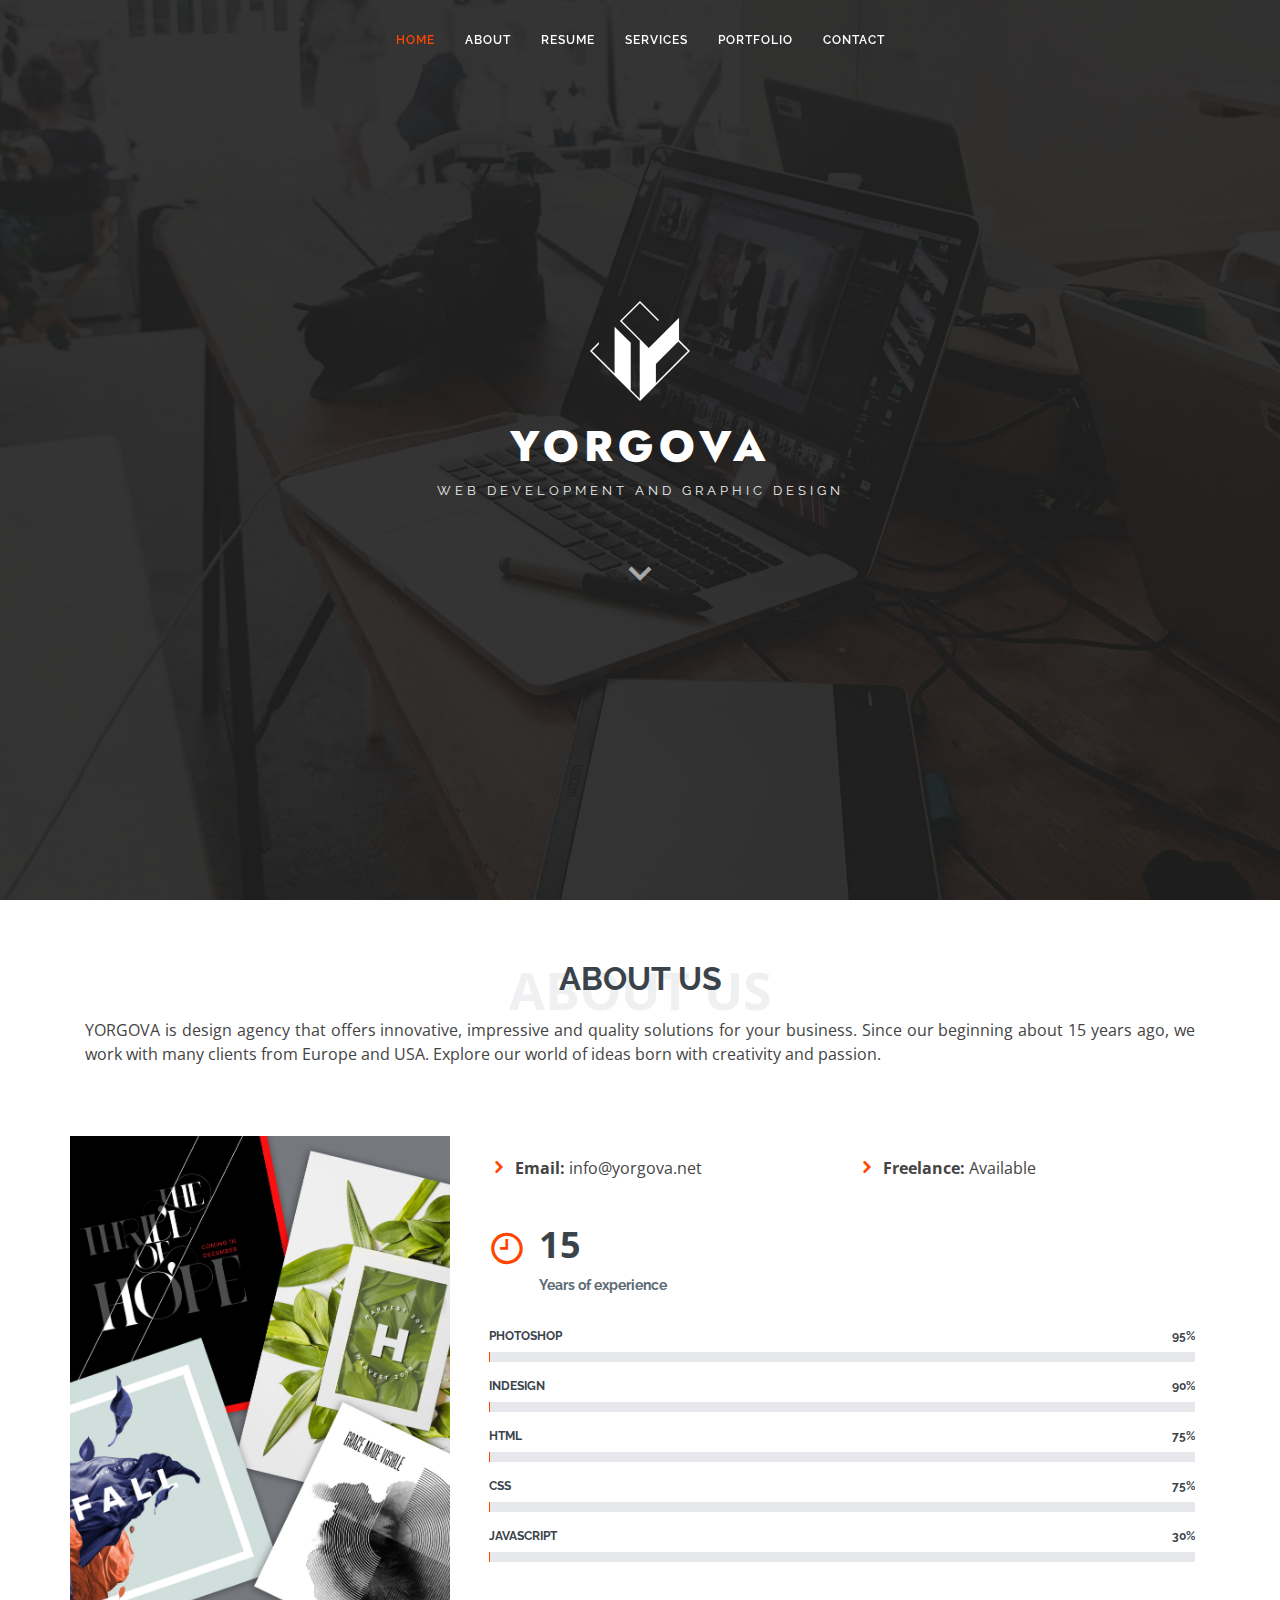
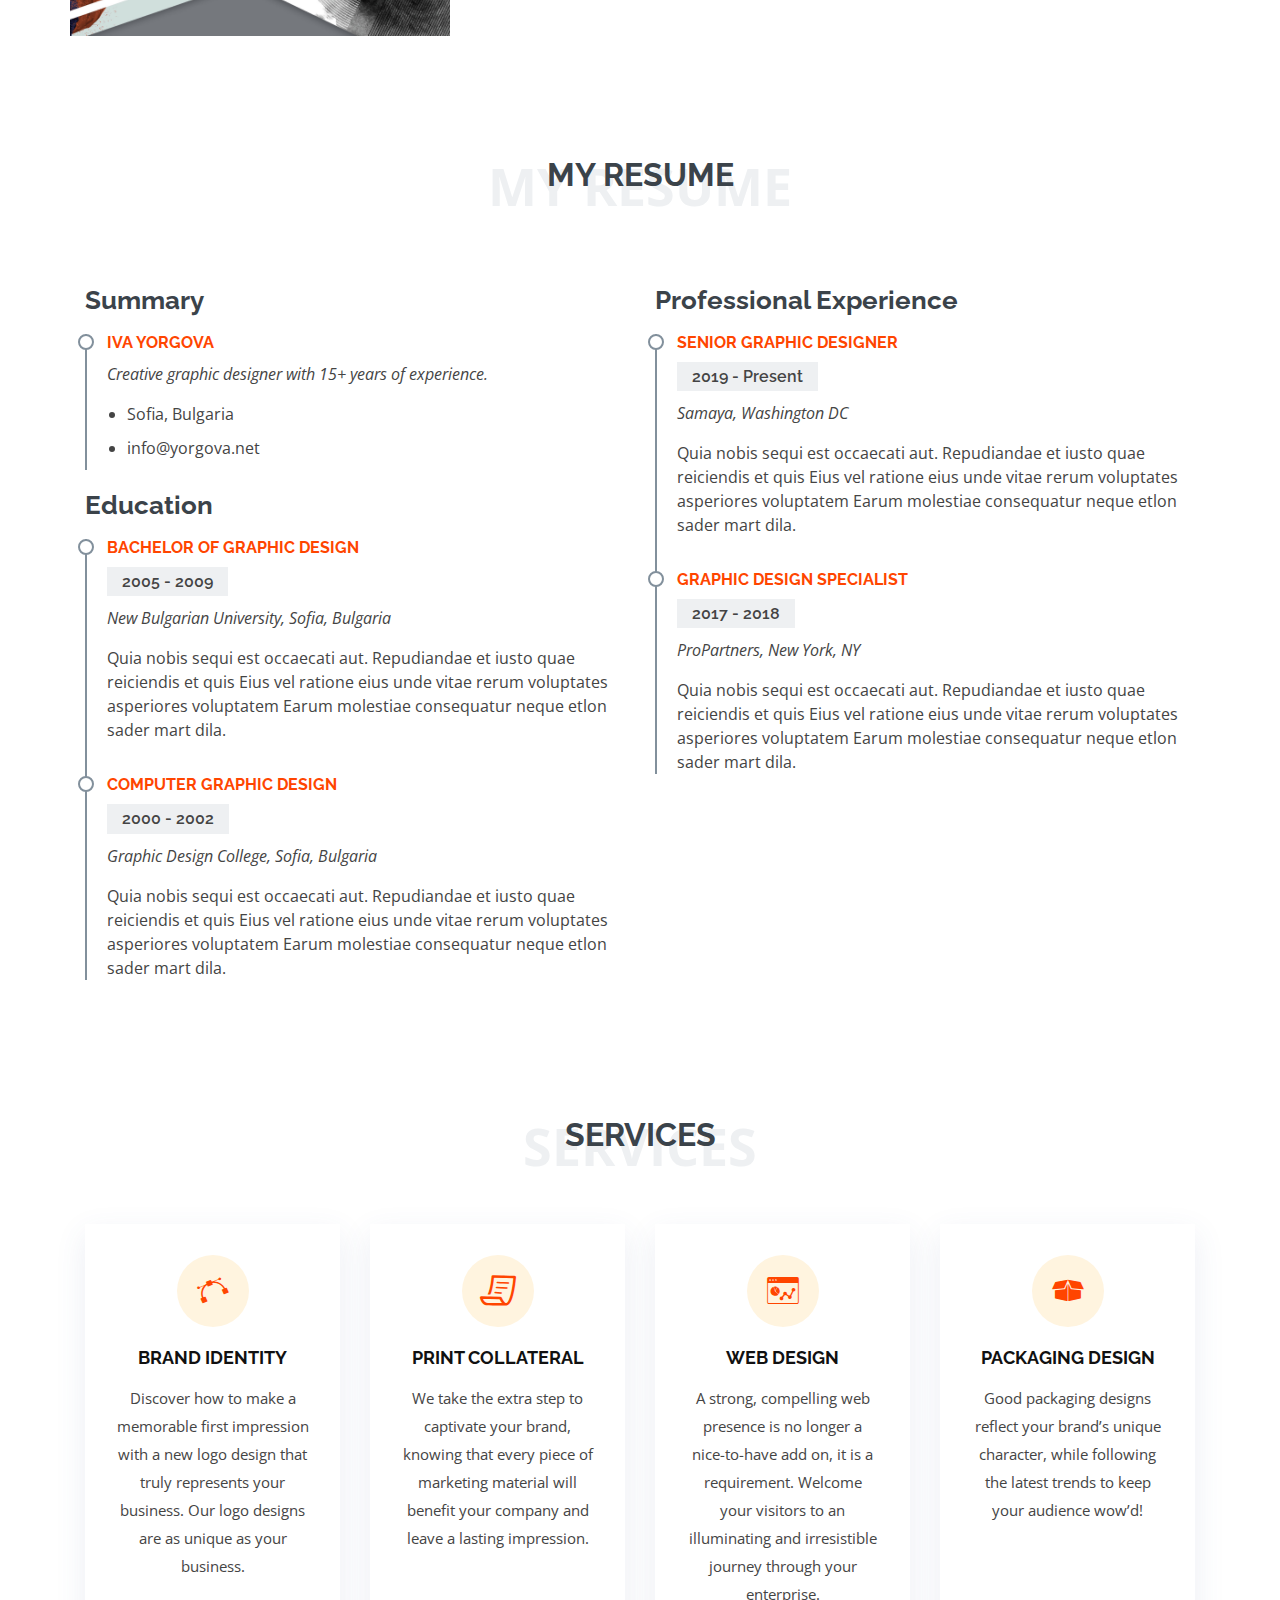
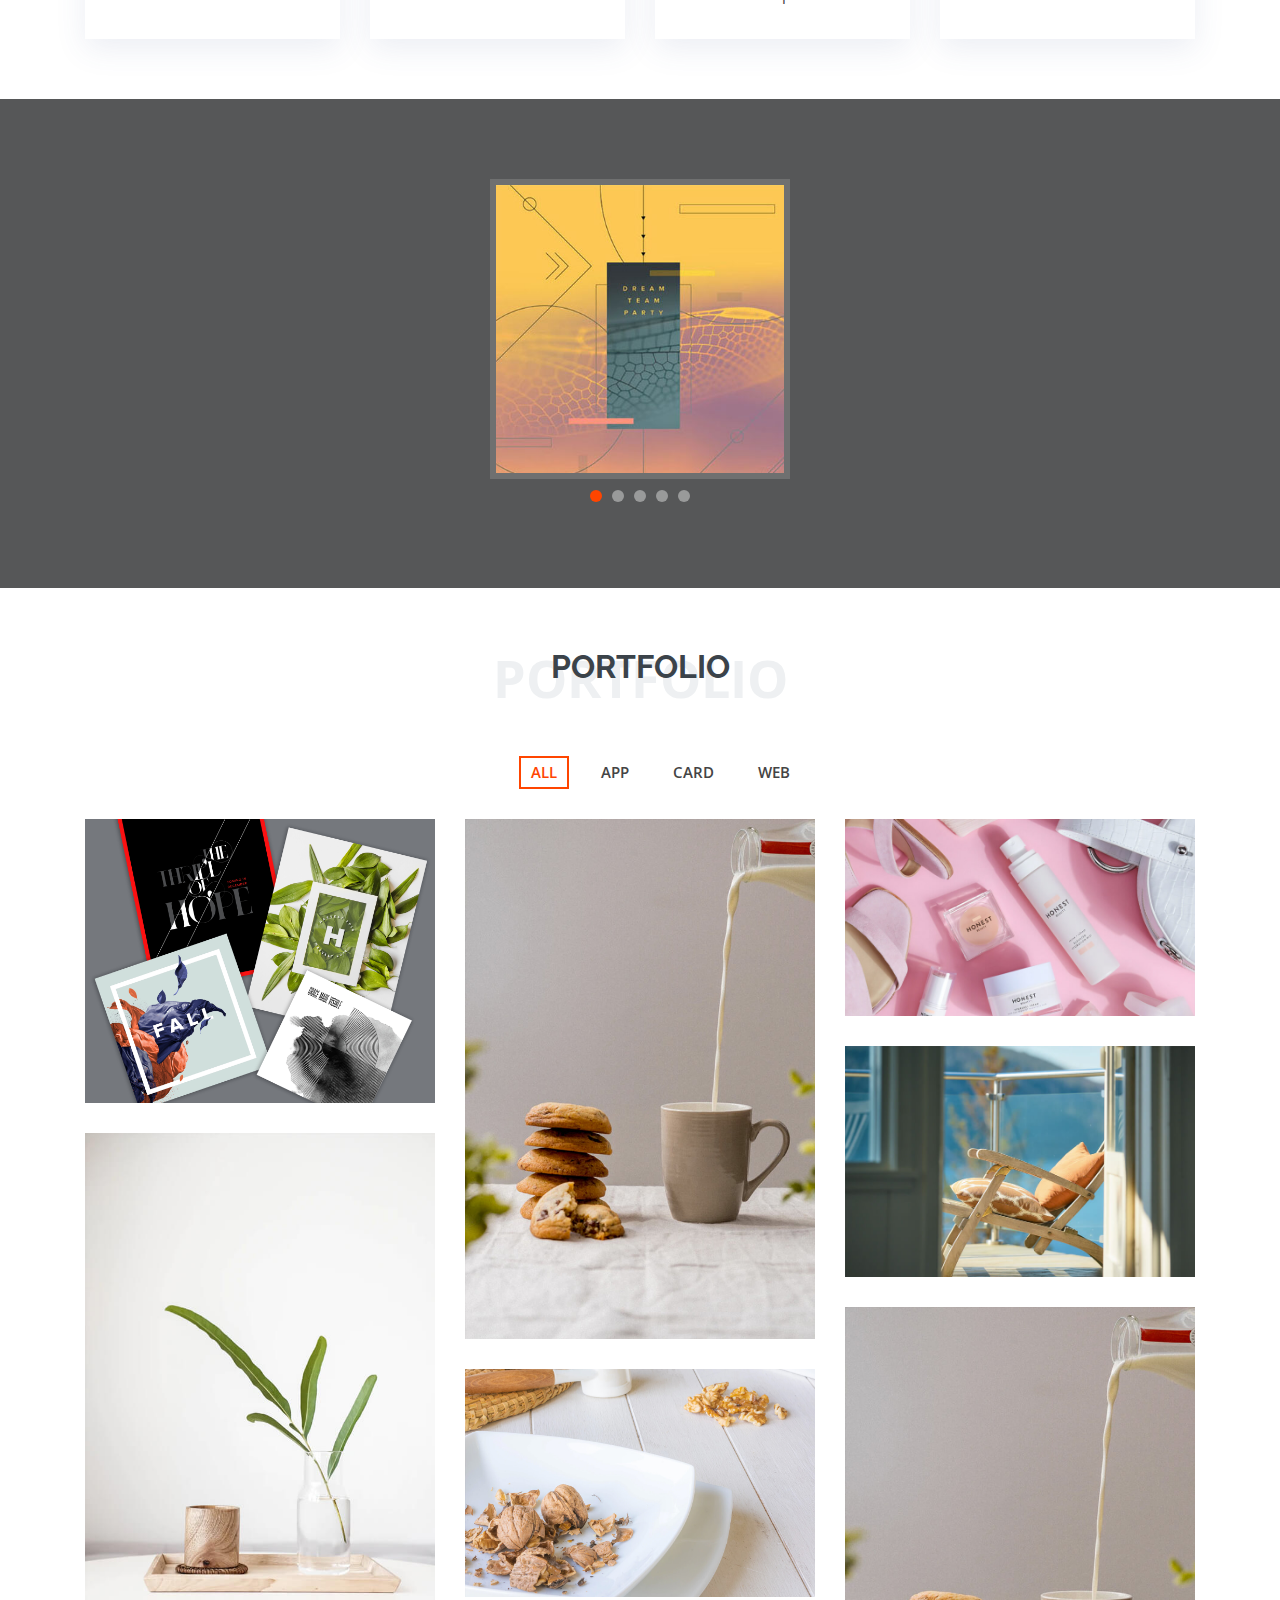
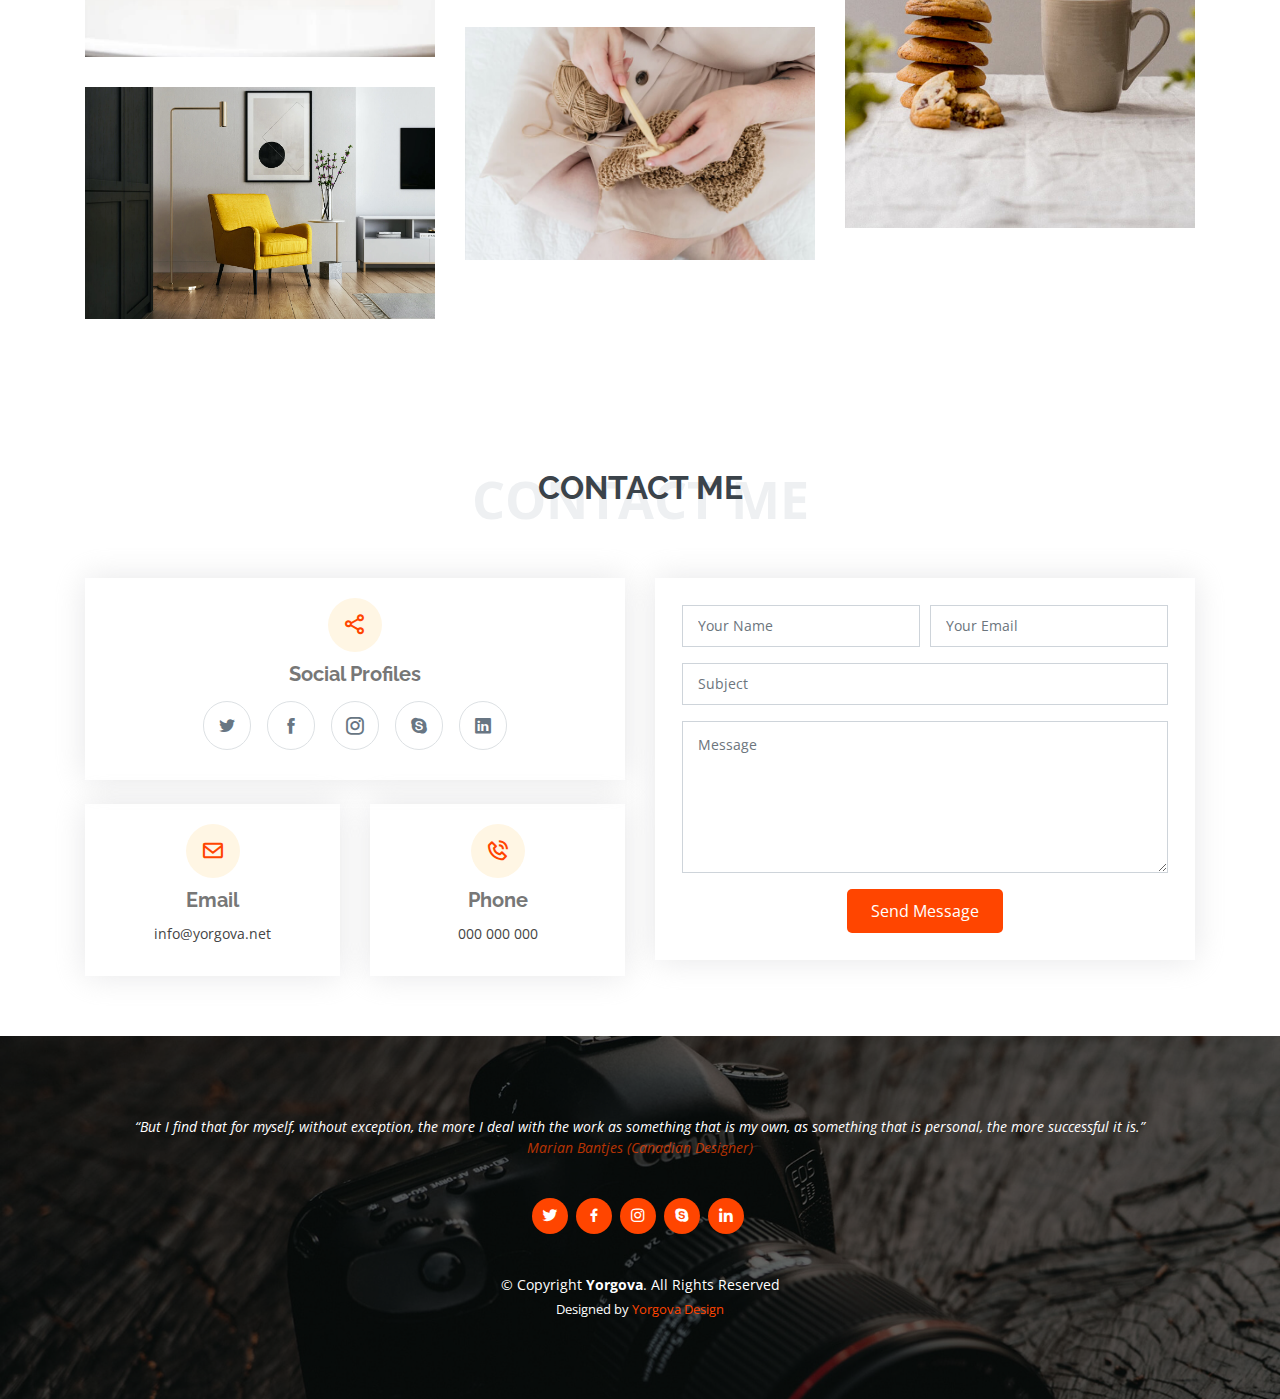
==== index.html @ 7fefd1ef "index.html update" ====
﻿<!DOCTYPE html>
<html lang="en">

<head>
    <meta charset="utf-8">
    <meta content="width=device-width, initial-scale=1.0" name="viewport">

    <title>Yorgova Design</title>
    <meta content="" name="description">
    <meta content="" name="keywords">

    <!-- Favicons -->
    <link href="assets/img/favicon.ico" rel="icon">
    <link href="assets/img/apple-touch-icon.png" rel="apple-touch-icon">

    <!-- Google Fonts -->
    <link href="https://fonts.googleapis.com/css?family=Open+Sans:300,300i,400,400i,600,600i,700,700i|Raleway:300,300i,400,400i,500,500i,600,600i,700,700i|Satisfy" rel="stylesheet">

    <link href="https://fonts.googleapis.com/css2?family=Montserrat:wght@200&display=swap" rel="stylesheet">

    <link href="https://fonts.googleapis.com/css2?family=Jost:wght@400;600&display=swap" rel="stylesheet">

    <!-- Vendor CSS Files -->
    <link href="assets/vendor/bootstrap/css/bootstrap.min.css" rel="stylesheet">
    <link href="assets/vendor/icofont/icofont.min.css" rel="stylesheet">
    <link href="assets/vendor/boxicons/css/boxicons.min.css" rel="stylesheet">
    <link href="assets/vendor/owl.carousel/assets/owl.carousel.min.css" rel="stylesheet">
    <link href="assets/vendor/venobox/venobox.css" rel="stylesheet">

    <!-- Template Main CSS File -->
    <link href="assets/css/style.css" rel="stylesheet">



    <!-- =======================================================
  * Template Name: Laura - v2.2.1
  * Template URL: https://bootstrapmade.com/laura-free-creative-bootstrap-theme/
  * Author: BootstrapMade.com
  * License: https://bootstrapmade.com/license/
  ======================================================== -->
</head>

<body>

    <!-- ======= Header ======= -->
    <header id="header" class="fixed-top  d-flex justify-content-center align-items-center header-transparent">

        <nav class="nav-menu d-none d-lg-block">
            <ul>
                <li class="active"><a href="index.html">Home</a></li>
                <li><a href="#about">About</a></li>
                <li><a href="#resume">Resume</a></li>
                <li><a href="#services">Services</a></li>
                <li><a href="#portfolio">Portfolio</a></li>
                <li><a href="#contact">Contact</a></li>

            </ul>
        </nav>
        <!-- .nav-menu -->

    </header>
    <!-- End Header -->

    <!-- ======= Hero Section ======= -->
    <section id="hero">
        <div class="hero-container">
            <img class="logo-icon" src="" alt="Yorgova logo" />
            <h1>YORGOVA</h1>
            <h2>web development and graphic design</h2>
            <a href="#about" class="btn-scroll scrollto" title="Scroll Down"><i class="bx bx-chevron-down"></i></a>
        </div>
    </section>
    <!-- End Hero -->

    <main id="main">

        <!-- ======= About Me Section ======= -->
        <section id="about" class="about">
            <div class="container">

                <div class="section-title">
                    <span>About Us</span>
                    <h2>About Us</h2>
                    <p>YORGOVA is design agency that offers innovative, impressive and quality solutions for your business. Since our beginning about 15 years ago, we work with many clients from Europe and USA. Explore our world of ideas born with creativity
                        and passion.</p>
                </div>

                <div class="row">
                    <div class="image col-lg-4 d-flex align-items-stretch justify-content-center justify-content-lg-start"></div>
                    <div class="col-lg-8 d-flex flex-column align-items-stretch">
                        <div class="content pl-lg-4 d-flex flex-column justify-content-center">
                            <div class="row">
                                <div class="col-lg-6">
                                    <ul>
                                        <li><i class="icofont-rounded-right"></i> <strong>Email:</strong> info@yorgova.net</li>
                                    </ul>
                                </div>
                                <div class="col-lg-6">
                                    <ul>
                                        <li><i class="icofont-rounded-right"></i> <strong>Freelance:</strong> Available</li>
                                    </ul>
                                </div>
                            </div>
                            <div class="row mt-n4">


                                <!--<div class="col-md-6 mt-5 d-md-flex align-items-md-stretch">
                  <div class="count-box">
                    <i class="icofont-document-folder" style="color: orangered"></i>
                    <span data-toggle="counter-up">160</span>
                    <p><strong>Projects</strong> adipisci atque cum quia aspernatur totam laudantium et quia dere tan</p>
                  </div>
                </div>-->

                                <div class="col-md-6 mt-5 d-md-flex align-items-md-stretch">
                                    <div class="count-box">
                                        <i class="icofont-clock-time" style="color: orangered;"></i>
                                        <span data-toggle="counter-up">15</span>
                                        <p><strong>Years of experience</strong></p>
                                    </div>
                                </div>
                            </div>
                        </div>
                        <!-- End .content-->

                        <div class="skills-content pl-lg-4">

                            <div class="progress">
                                <span class="skill">Photoshop <i class="val">95%</i></span>
                                <div class="progress-bar-wrap">
                                    <div class="progress-bar" role="progressbar" aria-valuenow="95" aria-valuemin="0" aria-valuemax="100">
                                    </div>
                                </div>
                            </div>

                            <div class="progress">
                                <span class="skill">InDesign <i class="val">90%</i></span>
                                <div class="progress-bar-wrap">
                                    <div class="progress-bar" role="progressbar" aria-valuenow="90" aria-valuemin="0" aria-valuemax="100">
                                    </div>
                                </div>
                            </div>

                            <div class="progress">
                                <span class="skill">HTML <i class="val">75%</i></span>
                                <div class="progress-bar-wrap">
                                    <div class="progress-bar" role="progressbar" aria-valuenow="75" aria-valuemin="0" aria-valuemax="100">
                                    </div>
                                </div>
                            </div>

                            <div class="progress">
                                <span class="skill">CSS <i class="val">75%</i></span>
                                <div class="progress-bar-wrap">
                                    <div class="progress-bar" role="progressbar" aria-valuenow="75" aria-valuemin="0" aria-valuemax="100">
                                    </div>
                                </div>
                            </div>

                            <div class="progress">
                                <span class="skill">JavaScript <i class="val">30%</i></span>
                                <div class="progress-bar-wrap">
                                    <div class="progress-bar" role="progressbar" aria-valuenow="30" aria-valuemin="0" aria-valuemax="100">
                                    </div>
                                </div>
                            </div>
                        </div>

                    </div>
                </div>

            </div>
        </section>
        <!-- End About Me Section -->

        <!-- ======= My Resume Section ======= -->
        <section id="resume" class="resume">
            <div class="container">

                <div class="section-title">
                    <span>My Resume</span>
                    <h2>My Resume</h2>
                </div>

                <div class="row">
                    <div class="col-lg-6">
                        <h3 class="resume-title">Summary</h3>
                        <div class="resume-item pb-0">
                            <h4>Iva Yorgova</h4>
                            <p><em>Creative graphic designer with 15+ years of experience.</em></p>
                            <p>
                                <ul>
                                    <li>Sofia, Bulgaria</li>
                                    <li>info@yorgova.net</li>
                                </ul>
                            </p>
                        </div>

                        <h3 class="resume-title">Education</h3>
                        <div class="resume-item">
                            <h4>Bachelor of Graphic Design</h4>
                            <h5>2005 - 2009</h5>
                            <p><em>New Bulgarian University, Sofia, Bulgaria</em></p>
                            <p>Quia nobis sequi est occaecati aut. Repudiandae et iusto quae reiciendis et quis Eius vel ratione eius unde vitae rerum voluptates asperiores voluptatem Earum molestiae consequatur neque etlon sader mart dila.
                            </p>
                        </div>
                        <div class="resume-item">
                            <h4>Computer Graphic Design</h4>
                            <h5>2000 - 2002</h5>
                            <p><em>Graphic Design College, Sofia, Bulgaria</em></p>
                            <p>Quia nobis sequi est occaecati aut. Repudiandae et iusto quae reiciendis et quis Eius vel ratione eius unde vitae rerum voluptates asperiores voluptatem Earum molestiae consequatur neque etlon sader mart dila.
                            </p>
                        </div>
                    </div>
                    <div class="col-lg-6">
                        <h3 class="resume-title">Professional Experience</h3>
                        <div class="resume-item">
                            <h4>Senior graphic designer</h4>
                            <h5>2019 - Present</h5>
                            <p><em>Samaya, Washington DC </em></p>
                            <p>Quia nobis sequi est occaecati aut. Repudiandae et iusto quae reiciendis et quis Eius vel ratione eius unde vitae rerum voluptates asperiores voluptatem Earum molestiae consequatur neque etlon sader mart dila.
                            </p>
                        </div>
                        <div class="resume-item">
                            <h4>Graphic design specialist</h4>
                            <h5>2017 - 2018</h5>
                            <p><em>ProPartners, New York, NY</em></p>
                            <p>Quia nobis sequi est occaecati aut. Repudiandae et iusto quae reiciendis et quis Eius vel ratione eius unde vitae rerum voluptates asperiores voluptatem Earum molestiae consequatur neque etlon sader mart dila.
                            </p>
                        </div>
                    </div>
                </div>

            </div>
        </section>
        <!-- End My Resume Section -->

        <!-- ======= My Services Section ======= -->
        <section id="services" class="services">
            <div class="container">

                <div class="section-title">
                    <span>Services</span>
                    <h2>Services</h2>
                </div>

                <div class="row">
                    <div class="col-md-6 col-lg-3 d-flex align-items-stretch mb-5 mb-lg-0">
                        <div class="icon-box">
                            <div class="icon"><i class="icofont-vector-path"></i></div>
                            <h4 class="title"><a href="">BRAND IDENTITY</a></h4>
                            <p class="description">Discover how to make a memorable first impression with a new logo design that truly represents your business. Our logo designs are as unique as your business.</p>
                        </div>
                    </div>

                    <div class="col-md-6 col-lg-3 d-flex align-items-stretch mb-5 mb-lg-0">
                        <div class="icon-box">
                            <div class="icon"><i class="icofont-paper"></i></div>
                            <h4 class="title"><a href="">PRINT COLLATERAL</a></h4>
                            <p class="description">We take the extra step to captivate your brand, knowing that every piece of marketing material will benefit your company and leave a lasting impression.</p>
                        </div>
                    </div>

                    <div class="col-md-6 col-lg-3 d-flex align-items-stretch mb-5 mb-lg-0">
                        <div class="icon-box">
                            <div class="icon"><i class="icofont-dashboard-web"></i></div>
                            <h4 class="title"><a href="">WEB DESIGN</a></h4>
                            <p class="description">A strong, compelling web presence is no longer a nice-to-have add on, it is a requirement. Welcome your visitors to an illuminating and irresistible journey through your enterprise.
                            </p>
                        </div>
                    </div>

                    <div class="col-md-6 col-lg-3 d-flex align-items-stretch mb-5 mb-lg-0">
                        <div class="icon-box">
                            <div class="icon"><i class="icofont-box"></i></div>
                            <h4 class="title"><a href="">PACKAGING DESIGN</a></h4>
                            <p class="description">Good packaging designs reflect your brand’s unique character, while following the latest trends to keep your audience wow’d!</p>
                        </div>
                    </div>

                </div>

            </div>
        </section>
        <!-- End My Services Section -->

        <!-- ======= Testimonials Section ======= -->
        <section id="testimonials" class="testimonials">
            <div class="container">

                <div class="owl-carousel testimonials-carousel">

                    <div class="testimonial-item">
                        <img src="assets/img/testimonials/testimonials-1.jpg" class="testimonial-img" alt="">
                    </div>

                    <div class="testimonial-item">
                        <img src="assets/img/testimonials/testimonials-2.jpg" class="testimonial-img" alt="">
                    </div>

                    <div class="testimonial-item">
                        <img src="assets/img/testimonials/testimonials-3.jpg" class="testimonial-img" alt="">
                    </div>

                    <div class="testimonial-item">
                        <img src="assets/img/testimonials/testimonials-4.jpg" class="testimonial-img" alt="">
                    </div>

                    <div class="testimonial-item">
                        <img src="assets/img/testimonials/testimonials-5.jpg" class="testimonial-img" alt="">
                    </div>

                </div>

            </div>
        </section>
        <!-- End Testimonials Section -->

        <!-- ======= My Portfolio Section ======= -->
        <section id="portfolio" class="portfolio">
            <div class="container">

                <div class="section-title">
                    <span>Portfolio</span>
                    <h2>Portfolio</h2>
                </div>

                <ul id="portfolio-flters" class="d-flex justify-content-center">
                    <li data-filter="*" class="filter-active">All</li>
                    <li data-filter=".filter-app">App</li>
                    <li data-filter=".filter-card">Card</li>
                    <li data-filter=".filter-web">Web</li>
                </ul>

                <div class="row portfolio-container">

                    <div class="col-lg-4 col-md-6 portfolio-item filter-app">
                            <div class="portfolio-img"><img src="assets/img/portfolio/portfolio-1.jpg" class="img-fluid" alt=""></div>
                            <div class="portfolio-info">
                                <h4>App 1</h4>
                                <p>App</p>
                                <a href="assets/img/portfolio/portfolio-1.jpg" data-gall="portfolioGallery" class="venobox preview-link" title="App 1"><i class="bx bx-plus"></i></a>
                                <a href="portfolio-details.html" class="details-link" title="More Details"><i class="bx bx-link"></i></a>
                            </div>
                    </div>


                    <div class="col-lg-4 col-md-6 portfolio-item filter-web">
                        <div class="portfolio-img"><img src="assets/img/portfolio/portfolio-6.jpg" class="img-fluid" alt=""></div>
                        <div class="portfolio-info">
                            <h4>Web 3</h4>
                            <p>Web</p>
                            <a href="assets/img/portfolio/portfolio-2.jpg" data-gall="portfolioGallery" class="venobox preview-link" title="Web 3"><i class="bx bx-plus"></i></a>
                            <a href="portfolio-details.html" class="details-link" title="More Details"><i class="bx bx-link"></i></a>
                        </div>
                    </div>

                    <div class="col-lg-4 col-md-6 portfolio-item filter-app">
                        <div class="portfolio-img"><img src="assets/img/portfolio/portfolio-3.jpg" class="img-fluid" alt=""></div>
                        <div class="portfolio-info">
                            <h4>App 2</h4>
                            <p>App</p>
                            <a href="assets/img/portfolio/portfolio-3.jpg" data-gall="portfolioGallery" class="venobox preview-link" title="App 2"><i class="bx bx-plus"></i></a>
                            <a href="portfolio-details.html" class="details-link" title="More Details"><i class="bx bx-link"></i></a>
                        </div>
                    </div>

                    <div class="col-lg-4 col-md-6 portfolio-item filter-card">
                        <div class="portfolio-img"><img src="assets/img/portfolio/portfolio-4.jpg" class="img-fluid" alt=""></div>
                        <div class="portfolio-info">
                            <h4>Card 2</h4>
                            <p>Card</p>
                            <a href="assets/img/portfolio/portfolio-4.jpg" data-gall="portfolioGallery" class="venobox preview-link" title="Card 2"><i class="bx bx-plus"></i></a>
                            <a href="portfolio-details.html" class="details-link" title="More Details"><i class="bx bx-link"></i></a>
                        </div>
                    </div>

                    <div class="col-lg-4 col-md-6 portfolio-item filter-web">
                        <div class="portfolio-img"><img src="assets/img/portfolio/portfolio-5.jpg" class="img-fluid" alt=""></div>
                        <div class="portfolio-info">
                            <h4>Web 2</h4>
                            <p>Web</p>
                            <a href="assets/img/portfolio/portfolio-5.jpg" data-gall="portfolioGallery" class="venobox preview-link" title="Web 2"><i class="bx bx-plus"></i></a>
                            <a href="portfolio-details.html" class="details-link" title="More Details"><i class="bx bx-link"></i></a>
                        </div>
                    </div>

                    <div class="col-lg-4 col-md-6 portfolio-item filter-app">
                        <div class="portfolio-img"><img src="assets/img/portfolio/portfolio-6.jpg" class="img-fluid" alt=""></div>
                        <div class="portfolio-info">
                            <h4>App 3</h4>
                            <p>App</p>
                            <a href="assets/img/portfolio/portfolio-6.jpg" data-gall="portfolioGallery" class="venobox preview-link" title="App 3"><i class="bx bx-plus"></i></a>
                            <a href="portfolio-details.html" class="details-link" title="More Details"><i class="bx bx-link"></i></a>
                        </div>
                    </div>

                    <div class="col-lg-4 col-md-6 portfolio-item filter-card">
                        <div class="portfolio-img"><img src="assets/img/portfolio/portfolio-7.jpg" class="img-fluid" alt=""></div>
                        <div class="portfolio-info">
                            <h4>Card 1</h4>
                            <p>Card</p>
                            <a href="assets/img/portfolio/portfolio-7.jpg" data-gall="portfolioGallery" class="venobox preview-link" title="Card 1"><i class="bx bx-plus"></i></a>
                            <a href="portfolio-details.html" class="details-link" title="More Details"><i class="bx bx-link"></i></a>
                        </div>
                    </div>

                    <div class="col-lg-4 col-md-6 portfolio-item filter-card">
                        <div class="portfolio-img"><img src="assets/img/portfolio/portfolio-8.jpg" class="img-fluid" alt=""></div>
                        <div class="portfolio-info">
                            <h4>Card 3</h4>
                            <p>Card</p>
                            <a href="assets/img/portfolio/portfolio-8.jpg" data-gall="portfolioGallery" class="venobox preview-link" title="Card 3"><i class="bx bx-plus"></i></a>
                            <a href="portfolio-details.html" class="details-link" title="More Details"><i class="bx bx-link"></i></a>
                        </div>
                    </div>

                    <div class="col-lg-4 col-md-6 portfolio-item filter-web">
                        <div class="portfolio-img"><img src="assets/img/portfolio/portfolio-9.jpg" class="img-fluid" alt=""></div>
                        <div class="portfolio-info">
                            <h4>Web 3</h4>
                            <p>Web</p>
                            <a href="assets/img/portfolio/portfolio-9.jpg" data-gall="portfolioGallery" class="venobox preview-link" title="Web 3"><i class="bx bx-plus"></i></a>
                            <a href="portfolio-details.html" class="details-link" title="More Details"><i class="bx bx-link"></i></a>
                        </div>
                    </div>

                </div>

            </div>
        </section>
        <!-- End My Portfolio Section -->



        <!-- ======= Contact Me Section ======= -->

        <section id="contact" class="contact">
            <div class="container">

                <div class="section-title">
                    <span>Contact Me</span>
                    <h2>Contact Me</h2>
                </div>

                <div class="row">

                    <div class="col-lg-6">

                        <div class="row">
                            <div class="col-md-12">
                                <div class="info-box">
                                    <i class="bx bx-share-alt"></i>
                                    <h3>Social Profiles</h3>
                                    <div class="social-links">
                                        <a href="#" class="twitter"><i class="icofont-twitter"></i></a>
                                        <a href="#" class="facebook"><i class="icofont-facebook"></i></a>
                                        <a href="#" class="instagram"><i class="icofont-instagram"></i></a>
                                        <a href="#" class="google-plus"><i class="icofont-skype"></i></a>
                                        <a href="#" class="linkedin"><i class="icofont-linkedin"></i></a>
                                    </div>
                                </div>
                            </div>
                            <div class="col-md-6">
                                <div class="info-box mt-4">
                                    <i class="bx bx-envelope"></i>
                                    <h3>Email</h3>
                                    <p>info@yorgova.net</p>
                                </div>
                            </div>
                            <div class="col-md-6">
                                <div class="info-box mt-4">
                                    <i class="bx bx-phone-call"></i>
                                    <h3>Phone</h3>
                                    <p>000 000 000</p>
                                </div>
                            </div>
                        </div>

                    </div>

                    <div class="col-lg-6">
                        <form action="forms/contact.php" method="post" role="form" class="php-email-form">
                            <div class="form-row">
                                <div class="col-md-6 form-group">
                                    <input type="text" name="name" class="form-control" id="name" placeholder="Your Name" data-rule="minlen:4" data-msg="Please enter at least 4 chars" />
                                    <div class="validate"></div>
                                </div>
                                <div class="col-md-6 form-group">
                                    <input type="email" class="form-control" name="email" id="email" placeholder="Your Email" data-rule="email" data-msg="Please enter a valid email" />
                                    <div class="validate"></div>
                                </div>
                            </div>
                            <div class="form-group">
                                <input type="text" class="form-control" name="subject" id="subject" placeholder="Subject" data-rule="minlen:4" data-msg="Please enter at least 8 chars of subject" />
                                <div class="validate"></div>
                            </div>
                            <div class="form-group">
                                <textarea class="form-control" name="message" rows="6" data-rule="required" data-msg="Please write something for us" placeholder="Message"></textarea>
                                <div class="validate"></div>
                            </div>
                            <div class="mb-3">
                                <div class="loading">Loading</div>
                                <div class="error-message"></div>
                                <div class="sent-message">Your message has been sent. Thank you!</div>
                            </div>
                            <div class="text-center"><button type="submit">Send Message</button></div>
                        </form>
                    </div>

                </div>

            </div>
        </section>
        <!-- End Contact Me Section -->

    </main>
    <!-- End #main -->

    <!-- ======= Footer ======= -->
    <footer id="footer">
        <div class="container">
            <p>“But I find that for myself, without exception, the more I deal with the work as something that is my own, as something that is personal, the more successful it is.”<br><span class="small-text">Marian Bantjes (Canadian
          Designer)</span></p>

            <div class="social-links">
                <a href="#" class="twitter"><i class="bx bxl-twitter"></i></a>
                <a href="#" class="facebook"><i class="bx bxl-facebook"></i></a>
                <a href="#" class="instagram"><i class="bx bxl-instagram"></i></a>
                <a href="#" class="google-plus"><i class="bx bxl-skype"></i></a>
                <a href="#" class="linkedin"><i class="bx bxl-linkedin"></i></a>
            </div>
            <div class="copyright">
                &copy; Copyright <strong><span>Yorgova</span></strong>. All Rights Reserved
            </div>
            <div class="credits">
                <!-- Purchase the pro version with working PHP/AJAX contact form: https://bootstrapmade.com/laura-free-creative-bootstrap-theme/ -->
                Designed by <a href="https://www.yorgova.net/">Yorgova Design</a>
              </div>
        </div>
    </footer>
    <!-- End Footer -->

    <a href="#" class="back-to-top"><i class="icofont-simple-up"></i></a>

    <!-- Vendor JS Files -->
    <script src="assets/vendor/jquery/jquery.min.js"></script>
    <script src="assets/vendor/bootstrap/js/bootstrap.bundle.min.js"></script>
    <script src="assets/vendor/jquery.easing/jquery.easing.min.js"></script>
    <script src="assets/vendor/php-email-form/validate.js"></script>
    <script src="assets/vendor/waypoints/jquery.waypoints.min.js"></script>
    <script src="assets/vendor/counterup/counterup.min.js"></script>
    <script src="assets/vendor/owl.carousel/owl.carousel.min.js"></script>
    <script src="assets/vendor/isotope-layout/isotope.pkgd.min.js"></script>
    <script src="assets/vendor/venobox/venobox.min.js"></script>

    <!-- Template Main JS File -->
    <script src="assets/js/main.js"></script>

    <script>
        var loader = document.getElementById("preloader");
        window.addEventListener('load', function() {
            loader.style.display = "none";
        })
    </script>

</body>

</html>
---- assets/vendor/venobox/venobox.css ----
/* ------ venobox.css --------*/
.vbox-overlay *, .vbox-overlay *:before, .vbox-overlay *:after{
    -webkit-backface-visibility: hidden;
    -webkit-box-sizing:border-box;
    -moz-box-sizing:border-box;
    box-sizing:border-box;
}
.vbox-overlay * { 
    -webkit-backface-visibility: visible;
    backface-visibility: visible;
}
.vbox-overlay{
    display: -webkit-flex;
    display: flex;
    -webkit-flex-direction: column;
    flex-direction: column;
    -webkit-justify-content: center;
    justify-content: center;
    -webkit-align-items: center;
    align-items: center;
    position: fixed;
    left: 0;
    top: 0;
    bottom: 0;
    right: 0;
    z-index: 999999;
}

/* ----- navigation ----- */
.vbox-title{
    width: 100%;
    height: 40px;
    float: left;
    text-align: center;
    line-height: 28px;
    font-size: 12px;
    padding: 6px 50px;
    overflow: hidden;
    position: fixed;
    display: none;
    left: 0;
    z-index: 89;
}
.vbox-close{
    cursor: pointer;
    position: fixed;
    top: -1px;
    right: 0;
    width: 50px;
    height: 40px;
    padding: 6px;
    display: block;
    background-position:10px center;
    overflow: hidden;
    font-size: 24px;
    line-height: 1;
    text-align: center;
    z-index: 99;
}
.vbox-left{
    cursor: pointer;
    position: fixed;
    left: 0;
    height: 40px;
    overflow: hidden;
    line-height: 28px;
    font-size: 12px;
    z-index: 99;
    display: flex;
    align-items:center;
}
.vbox-num{
    display: inline-block;
    margin: 6px 0 6px 15px;
}
/* ----- Social share ----- */
.vbox-share{
    line-height: 28px;
    font-size: 12px;
    overflow: hidden;
    position: fixed;
    left: 0;
    z-index: 98;
    display: flex;
    align-items:center;
    justify-content: center;
    width: 100%;
    text-align: center;
}
.vbox-share svg{
    max-height: 28px;
    width: 28px;
    z-index: 10;
    margin-left: 12px;
    margin-top: 6px;
    margin-bottom: 6px;
    vertical-align: middle;
}


/* ----- navigation ARROWS ----- */
.vbox-next, .vbox-prev{
    position: fixed;
    top: 50%;
    margin-top: -15px;
    overflow: hidden;
    cursor: pointer;
    display: block;
    width: 45px;
    height: 45px;
    z-index: 99;
}
.vbox-next span, .vbox-prev span{
    position: relative;
    width: 20px;
    height: 20px;
    border: 2px solid transparent;
    border-top-color: #B6B6B6;
    border-right-color: #B6B6B6;
    text-indent: -100px;
    position: absolute;
    top: 8px;
    display: block;
}
.vbox-prev{
    left: 15px;
}
.vbox-next{
    right: 15px;
}
.vbox-prev span{
    left: 10px;
    -ms-transform: rotate(-135deg);
    -webkit-transform: rotate(-135deg);
    transform: rotate(-135deg);
}
.vbox-next span{
    -ms-transform: rotate(45deg);
    -webkit-transform: rotate(45deg);
    transform: rotate(45deg);
    right: 10px;
}
/* ------- inline window ------ */
.vbox-inline{
    width: 420px;
    height: 315px;
    height: 70vh;
    padding: 10px;
    background: #fff;
    margin: 0 auto;
    overflow: auto;
    text-align: left;
}
/* ------- Video & iFrames window ------ */
.venoframe{
    max-width: 100%;
    width: 100%;
    border: none;
    width: 100%;
    height: 260px;
    height: 70vh;
}
.venoframe.vbvid{
    height: 260px;
}
@media (min-width: 768px) {
    .venoframe, .vbox-inline{
        width: 90%;
        height: 360px;
        height: 70vh;
    }
    .venoframe.vbvid{
        width: 640px;
        height: 360px;
    }
}
@media (min-width: 992px) {
    .venoframe, .vbox-inline{
        max-width: 1200px;
        width: 80%;
        height: 540px;
        height: 70vh;
    }
    .venoframe.vbvid{
        width: 960px;
        height: 540px;
    }
}
/* 
Please do NOT edit this part! 
or at least read this note: http://i.imgur.com/7C0ws9e.gif
*/
.vbox-open{
    overflow: hidden;
}
.vbox-container{
    position: absolute;
    left: 0;
    right: 0;
    top: 0;
    bottom: 0;
    overflow-x: hidden;
    overflow-y: scroll;
    overflow-scrolling: touch;
    -webkit-overflow-scrolling: touch;
    z-index: 20;
    max-height: 100%;

}

.vbox-content{
    text-align: center;
    float: left;
    width: 100%;
    position: relative;
    overflow: hidden;
    padding: 20px 4%;
}
.vbox-container img{
    max-width: 100%;
    height: auto;
}
.vbox-figlio{
    box-shadow: 0 0 12px rgba(0,0,0,0.19), 0 6px 6px rgba(0,0,0,0.23);
    max-width: 100%;
    text-align: initial;
}
img.vbox-figlio{
    -webkit-user-select: none;
-khtml-user-select: none;
-moz-user-select: none;
-o-user-select: none;
user-select: none;
}
.vbox-content.swipe-left{
    margin-left: -200px !important;
}
.vbox-content.swipe-right{
    margin-left: 200px !important;
}
.vbox-animated{
    webkit-transition: margin 300ms ease-out;
    transition: margin 300ms ease-out;
}

/* ---------- preloader ----------
 * SPINKIT 
 * http://tobiasahlin.com/spinkit/
-------------------------------- */
.sk-double-bounce,.sk-rotating-plane{width:40px;height:40px;margin:40px auto}.sk-rotating-plane{background-color:#333;-webkit-animation:sk-rotatePlane 1.2s infinite ease-in-out;animation:sk-rotatePlane 1.2s infinite ease-in-out}@-webkit-keyframes sk-rotatePlane{0%{-webkit-transform:perspective(120px) rotateX(0) rotateY(0);transform:perspective(120px) rotateX(0) rotateY(0)}50%{-webkit-transform:perspective(120px) rotateX(-180.1deg) rotateY(0);transform:perspective(120px) rotateX(-180.1deg) rotateY(0)}100%{-webkit-transform:perspective(120px) rotateX(-180deg) rotateY(-179.9deg);transform:perspective(120px) rotateX(-180deg) rotateY(-179.9deg)}}@keyframes sk-rotatePlane{0%{-webkit-transform:perspective(120px) rotateX(0) rotateY(0);transform:perspective(120px) rotateX(0) rotateY(0)}50%{-webkit-transform:perspective(120px) rotateX(-180.1deg) rotateY(0);transform:perspective(120px) rotateX(-180.1deg) rotateY(0)}100%{-webkit-transform:perspective(120px) rotateX(-180deg) rotateY(-179.9deg);transform:perspective(120px) rotateX(-180deg) rotateY(-179.9deg)}}.sk-double-bounce{position:relative}.sk-double-bounce .sk-child{width:100%;height:100%;border-radius:50%;background-color:#333;opacity:.6;position:absolute;top:0;left:0;-webkit-animation:sk-doubleBounce 2s infinite ease-in-out;animation:sk-doubleBounce 2s infinite ease-in-out}.sk-chasing-dots .sk-child,.sk-spinner-pulse,.sk-three-bounce .sk-child{background-color:#333;border-radius:100%}.sk-double-bounce .sk-double-bounce2{-webkit-animation-delay:-1s;animation-delay:-1s}@-webkit-keyframes sk-doubleBounce{0%,100%{-webkit-transform:scale(0);transform:scale(0)}50%{-webkit-transform:scale(1);transform:scale(1)}}@keyframes sk-doubleBounce{0%,100%{-webkit-transform:scale(0);transform:scale(0)}50%{-webkit-transform:scale(1);transform:scale(1)}}.sk-wave{margin:40px auto;width:50px;height:40px;text-align:center;font-size:10px}.sk-wave .sk-rect{background-color:#333;height:100%;width:6px;display:inline-block;-webkit-animation:sk-waveStretchDelay 1.2s infinite ease-in-out;animation:sk-waveStretchDelay 1.2s infinite ease-in-out}.sk-wave .sk-rect1{-webkit-animation-delay:-1.2s;animation-delay:-1.2s}.sk-wave .sk-rect2{-webkit-animation-delay:-1.1s;animation-delay:-1.1s}.sk-wave .sk-rect3{-webkit-animation-delay:-1s;animation-delay:-1s}.sk-wave .sk-rect4{-webkit-animation-delay:-.9s;animation-delay:-.9s}.sk-wave .sk-rect5{-webkit-animation-delay:-.8s;animation-delay:-.8s}@-webkit-keyframes sk-waveStretchDelay{0%,100%,40%{-webkit-transform:scaleY(.4);transform:scaleY(.4)}20%{-webkit-transform:scaleY(1);transform:scaleY(1)}}@keyframes sk-waveStretchDelay{0%,100%,40%{-webkit-transform:scaleY(.4);transform:scaleY(.4)}20%{-webkit-transform:scaleY(1);transform:scaleY(1)}}.sk-wandering-cubes{margin:40px auto;width:40px;height:40px;position:relative}.sk-wandering-cubes .sk-cube{background-color:#333;width:10px;height:10px;position:absolute;top:0;left:0;-webkit-animation:sk-wanderingCube 1.8s ease-in-out -1.8s infinite both;animation:sk-wanderingCube 1.8s ease-in-out -1.8s infinite both}.sk-chasing-dots,.sk-spinner-pulse{width:40px;height:40px;margin:40px auto}.sk-wandering-cubes .sk-cube2{-webkit-animation-delay:-.9s;animation-delay:-.9s}@-webkit-keyframes sk-wanderingCube{0%{-webkit-transform:rotate(0);transform:rotate(0)}25%{-webkit-transform:translateX(30px) rotate(-90deg) scale(.5);transform:translateX(30px) rotate(-90deg) scale(.5)}50%{-webkit-transform:translateX(30px) translateY(30px) rotate(-179deg);transform:translateX(30px) translateY(30px) rotate(-179deg)}50.1%{-webkit-transform:translateX(30px) translateY(30px) rotate(-180deg);transform:translateX(30px) translateY(30px) rotate(-180deg)}75%{-webkit-transform:translateX(0) translateY(30px) rotate(-270deg) scale(.5);transform:translateX(0) translateY(30px) rotate(-270deg) scale(.5)}100%{-webkit-transform:rotate(-360deg);transform:rotate(-360deg)}}@keyframes sk-wanderingCube{0%{-webkit-transform:rotate(0);transform:rotate(0)}25%{-webkit-transform:translateX(30px) rotate(-90deg) scale(.5);transform:translateX(30px) rotate(-90deg) scale(.5)}50%{-webkit-transform:translateX(30px) translateY(30px) rotate(-179deg);transform:translateX(30px) translateY(30px) rotate(-179deg)}50.1%{-webkit-transform:translateX(30px) translateY(30px) rotate(-180deg);transform:translateX(30px) translateY(30px) rotate(-180deg)}75%{-webkit-transform:translateX(0) translateY(30px) rotate(-270deg) scale(.5);transform:translateX(0) translateY(30px) rotate(-270deg) scale(.5)}100%{-webkit-transform:rotate(-360deg);transform:rotate(-360deg)}}.sk-spinner-pulse{-webkit-animation:sk-pulseScaleOut 1s infinite ease-in-out;animation:sk-pulseScaleOut 1s infinite ease-in-out}@-webkit-keyframes sk-pulseScaleOut{0%{-webkit-transform:scale(0);transform:scale(0)}100%{-webkit-transform:scale(1);transform:scale(1);opacity:0}}@keyframes sk-pulseScaleOut{0%{-webkit-transform:scale(0);transform:scale(0)}100%{-webkit-transform:scale(1);transform:scale(1);opacity:0}}.sk-chasing-dots{position:relative;text-align:center;-webkit-animation:sk-chasingDotsRotate 2s infinite linear;animation:sk-chasingDotsRotate 2s infinite linear}.sk-chasing-dots .sk-child{width:60%;height:60%;display:inline-block;position:absolute;top:0;-webkit-animation:sk-chasingDotsBounce 2s infinite ease-in-out;animation:sk-chasingDotsBounce 2s infinite ease-in-out}.sk-chasing-dots .sk-dot2{top:auto;bottom:0;-webkit-animation-delay:-1s;animation-delay:-1s}@-webkit-keyframes sk-chasingDotsRotate{100%{-webkit-transform:rotate(360deg);transform:rotate(360deg)}}@keyframes sk-chasingDotsRotate{100%{-webkit-transform:rotate(360deg);transform:rotate(360deg)}}@-webkit-keyframes sk-chasingDotsBounce{0%,100%{-webkit-transform:scale(0);transform:scale(0)}50%{-webkit-transform:scale(1);transform:scale(1)}}@keyframes sk-chasingDotsBounce{0%,100%{-webkit-transform:scale(0);transform:scale(0)}50%{-webkit-transform:scale(1);transform:scale(1)}}.sk-three-bounce{margin:40px auto;width:80px;text-align:center}.sk-three-bounce .sk-child{width:20px;height:20px;display:inline-block;-webkit-animation:sk-three-bounce 1.4s ease-in-out 0s infinite both;animation:sk-three-bounce 1.4s ease-in-out 0s infinite both}.sk-circle .sk-child:before,.sk-fading-circle .sk-circle:before{display:block;border-radius:100%;content:'';background-color:#333}.sk-three-bounce .sk-bounce1{-webkit-animation-delay:-.32s;animation-delay:-.32s}.sk-three-bounce .sk-bounce2{-webkit-animation-delay:-.16s;animation-delay:-.16s}@-webkit-keyframes sk-three-bounce{0%,100%,80%{-webkit-transform:scale(0);transform:scale(0)}40%{-webkit-transform:scale(1);transform:scale(1)}}@keyframes sk-three-bounce{0%,100%,80%{-webkit-transform:scale(0);transform:scale(0)}40%{-webkit-transform:scale(1);transform:scale(1)}}.sk-circle{margin:40px auto;width:40px;height:40px;position:relative}.sk-circle .sk-child{width:100%;height:100%;position:absolute;left:0;top:0}.sk-circle .sk-child:before{margin:0 auto;width:15%;height:15%;-webkit-animation:sk-circleBounceDelay 1.2s infinite ease-in-out both;animation:sk-circleBounceDelay 1.2s infinite ease-in-out both}.sk-circle .sk-circle2{-webkit-transform:rotate(30deg);-ms-transform:rotate(30deg);transform:rotate(30deg)}.sk-circle .sk-circle3{-webkit-transform:rotate(60deg);-ms-transform:rotate(60deg);transform:rotate(60deg)}.sk-circle .sk-circle4{-webkit-transform:rotate(90deg);-ms-transform:rotate(90deg);transform:rotate(90deg)}.sk-circle .sk-circle5{-webkit-transform:rotate(120deg);-ms-transform:rotate(120deg);transform:rotate(120deg)}.sk-circle .sk-circle6{-webkit-transform:rotate(150deg);-ms-transform:rotate(150deg);transform:rotate(150deg)}.sk-circle .sk-circle7{-webkit-transform:rotate(180deg);-ms-transform:rotate(180deg);transform:rotate(180deg)}.sk-circle .sk-circle8{-webkit-transform:rotate(210deg);-ms-transform:rotate(210deg);transform:rotate(210deg)}.sk-circle .sk-circle9{-webkit-transform:rotate(240deg);-ms-transform:rotate(240deg);transform:rotate(240deg)}.sk-circle .sk-circle10{-webkit-transform:rotate(270deg);-ms-transform:rotate(270deg);transform:rotate(270deg)}.sk-circle .sk-circle11{-webkit-transform:rotate(300deg);-ms-transform:rotate(300deg);transform:rotate(300deg)}.sk-circle .sk-circle12{-webkit-transform:rotate(330deg);-ms-transform:rotate(330deg);transform:rotate(330deg)}.sk-circle .sk-circle2:before{-webkit-animation-delay:-1.1s;animation-delay:-1.1s}.sk-circle .sk-circle3:before{-webkit-animation-delay:-1s;animation-delay:-1s}.sk-circle .sk-circle4:before{-webkit-animation-delay:-.9s;animation-delay:-.9s}.sk-circle .sk-circle5:before{-webkit-animation-delay:-.8s;animation-delay:-.8s}.sk-circle .sk-circle6:before{-webkit-animation-delay:-.7s;animation-delay:-.7s}.sk-circle .sk-circle7:before{-webkit-animation-delay:-.6s;animation-delay:-.6s}.sk-circle .sk-circle8:before{-webkit-animation-delay:-.5s;animation-delay:-.5s}.sk-circle .sk-circle9:before{-webkit-animation-delay:-.4s;animation-delay:-.4s}.sk-circle .sk-circle10:before{-webkit-animation-delay:-.3s;animation-delay:-.3s}.sk-circle .sk-circle11:before{-webkit-animation-delay:-.2s;animation-delay:-.2s}.sk-circle .sk-circle12:before{-webkit-animation-delay:-.1s;animation-delay:-.1s}@-webkit-keyframes sk-circleBounceDelay{0%,100%,80%{-webkit-transform:scale(0);transform:scale(0)}40%{-webkit-transform:scale(1);transform:scale(1)}}@keyframes sk-circleBounceDelay{0%,100%,80%{-webkit-transform:scale(0);transform:scale(0)}40%{-webkit-transform:scale(1);transform:scale(1)}}.sk-cube-grid{width:40px;height:40px;margin:40px auto}.sk-cube-grid .sk-cube{width:33.33%;height:33.33%;background-color:#333;float:left;-webkit-animation:sk-cubeGridScaleDelay 1.3s infinite ease-in-out;animation:sk-cubeGridScaleDelay 1.3s infinite ease-in-out}.sk-cube-grid .sk-cube1{-webkit-animation-delay:.2s;animation-delay:.2s}.sk-cube-grid .sk-cube2{-webkit-animation-delay:.3s;animation-delay:.3s}.sk-cube-grid .sk-cube3{-webkit-animation-delay:.4s;animation-delay:.4s}.sk-cube-grid .sk-cube4{-webkit-animation-delay:.1s;animation-delay:.1s}.sk-cube-grid .sk-cube5{-webkit-animation-delay:.2s;animation-delay:.2s}.sk-cube-grid .sk-cube6{-webkit-animation-delay:.3s;animation-delay:.3s}.sk-cube-grid .sk-cube7{-webkit-animation-delay:0ms;animation-delay:0ms}.sk-cube-grid .sk-cube8{-webkit-animation-delay:.1s;animation-delay:.1s}.sk-cube-grid .sk-cube9{-webkit-animation-delay:.2s;animation-delay:.2s}@-webkit-keyframes sk-cubeGridScaleDelay{0%,100%,70%{-webkit-transform:scale3D(1,1,1);transform:scale3D(1,1,1)}35%{-webkit-transform:scale3D(0,0,1);transform:scale3D(0,0,1)}}@keyframes sk-cubeGridScaleDelay{0%,100%,70%{-webkit-transform:scale3D(1,1,1);transform:scale3D(1,1,1)}35%{-webkit-transform:scale3D(0,0,1);transform:scale3D(0,0,1)}}.sk-fading-circle{margin:40px auto;width:40px;height:40px;position:relative}.sk-fading-circle .sk-circle{width:100%;height:100%;position:absolute;left:0;top:0}.sk-fading-circle .sk-circle:before{margin:0 auto;width:15%;height:15%;-webkit-animation:sk-circleFadeDelay 1.2s infinite ease-in-out both;animation:sk-circleFadeDelay 1.2s infinite ease-in-out both}.sk-fading-circle .sk-circle2{-webkit-transform:rotate(30deg);-ms-transform:rotate(30deg);transform:rotate(30deg)}.sk-fading-circle .sk-circle3{-webkit-transform:rotate(60deg);-ms-transform:rotate(60deg);transform:rotate(60deg)}.sk-fading-circle .sk-circle4{-webkit-transform:rotate(90deg);-ms-transform:rotate(90deg);transform:rotate(90deg)}.sk-fading-circle .sk-circle5{-webkit-transform:rotate(120deg);-ms-transform:rotate(120deg);transform:rotate(120deg)}.sk-fading-circle .sk-circle6{-webkit-transform:rotate(150deg);-ms-transform:rotate(150deg);transform:rotate(150deg)}.sk-fading-circle .sk-circle7{-webkit-transform:rotate(180deg);-ms-transform:rotate(180deg);transform:rotate(180deg)}.sk-fading-circle .sk-circle8{-webkit-transform:rotate(210deg);-ms-transform:rotate(210deg);transform:rotate(210deg)}.sk-fading-circle .sk-circle9{-webkit-transform:rotate(240deg);-ms-transform:rotate(240deg);transform:rotate(240deg)}.sk-fading-circle .sk-circle10{-webkit-transform:rotate(270deg);-ms-transform:rotate(270deg);transform:rotate(270deg)}.sk-fading-circle .sk-circle11{-webkit-transform:rotate(300deg);-ms-transform:rotate(300deg);transform:rotate(300deg)}.sk-fading-circle .sk-circle12{-webkit-transform:rotate(330deg);-ms-transform:rotate(330deg);transform:rotate(330deg)}.sk-fading-circle .sk-circle2:before{-webkit-animation-delay:-1.1s;animation-delay:-1.1s}.sk-fading-circle .sk-circle3:before{-webkit-animation-delay:-1s;animation-delay:-1s}.sk-fading-circle .sk-circle4:before{-webkit-animation-delay:-.9s;animation-delay:-.9s}.sk-fading-circle .sk-circle5:before{-webkit-animation-delay:-.8s;animation-delay:-.8s}.sk-fading-circle .sk-circle6:before{-webkit-animation-delay:-.7s;animation-delay:-.7s}.sk-fading-circle .sk-circle7:before{-webkit-animation-delay:-.6s;animation-delay:-.6s}.sk-fading-circle .sk-circle8:before{-webkit-animation-delay:-.5s;animation-delay:-.5s}.sk-fading-circle .sk-circle9:before{-webkit-animation-delay:-.4s;animation-delay:-.4s}.sk-fading-circle .sk-circle10:before{-webkit-animation-delay:-.3s;animation-delay:-.3s}.sk-fading-circle .sk-circle11:before{-webkit-animation-delay:-.2s;animation-delay:-.2s}.sk-fading-circle .sk-circle12:before{-webkit-animation-delay:-.1s;animation-delay:-.1s}@-webkit-keyframes sk-circleFadeDelay{0%,100%,39%{opacity:0}40%{opacity:1}}@keyframes sk-circleFadeDelay{0%,100%,39%{opacity:0}40%{opacity:1}}.sk-folding-cube{margin:40px auto;width:40px;height:40px;position:relative;-webkit-transform:rotateZ(45deg);transform:rotateZ(45deg)}.sk-folding-cube .sk-cube{float:left;width:50%;height:50%;position:relative;-webkit-transform:scale(1.1);-ms-transform:scale(1.1);transform:scale(1.1)}.sk-folding-cube .sk-cube:before{content:'';position:absolute;top:0;left:0;width:100%;height:100%;background-color:#333;-webkit-animation:sk-foldCubeAngle 2.4s infinite linear both;animation:sk-foldCubeAngle 2.4s infinite linear both;-webkit-transform-origin:100% 100%;-ms-transform-origin:100% 100%;transform-origin:100% 100%}.sk-folding-cube .sk-cube2{-webkit-transform:scale(1.1) rotateZ(90deg);transform:scale(1.1) rotateZ(90deg)}.sk-folding-cube .sk-cube3{-webkit-transform:scale(1.1) rotateZ(180deg);transform:scale(1.1) rotateZ(180deg)}.sk-folding-cube .sk-cube4{-webkit-transform:scale(1.1) rotateZ(270deg);transform:scale(1.1) rotateZ(270deg)}.sk-folding-cube .sk-cube2:before{-webkit-animation-delay:.3s;animation-delay:.3s}.sk-folding-cube .sk-cube3:before{-webkit-animation-delay:.6s;animation-delay:.6s}.sk-folding-cube .sk-cube4:before{-webkit-animation-delay:.9s;animation-delay:.9s}@-webkit-keyframes sk-foldCubeAngle{0%,10%{-webkit-transform:perspective(140px) rotateX(-180deg);transform:perspective(140px) rotateX(-180deg);opacity:0}25%,75%{-webkit-transform:perspective(140px) rotateX(0);transform:perspective(140px) rotateX(0);opacity:1}100%,90%{-webkit-transform:perspective(140px) rotateY(180deg);transform:perspective(140px) rotateY(180deg);opacity:0}}@keyframes sk-foldCubeAngle{0%,10%{-webkit-transform:perspective(140px) rotateX(-180deg);transform:perspective(140px) rotateX(-180deg);opacity:0}25%,75%{-webkit-transform:perspective(140px) rotateX(0);transform:perspective(140px) rotateX(0);opacity:1}100%,90%{-webkit-transform:perspective(140px) rotateY(180deg);transform:perspective(140px) rotateY(180deg);opacity:0}}
---- assets/css/style.css ----
/**
* Template Name: Laura - v2.2.1
* Template URL: https://bootstrapmade.com/laura-free-creative-bootstrap-theme/
* Author: BootstrapMade.com
* License: https://bootstrapmade.com/license/
*/


/*--------------------------------------------------------------
# General
--------------------------------------------------------------*/

body {
    font-family: "Open Sans", sans-serif;
    color: #444444;
}

a {
    color: orangered;
}

a:hover {
    color: orangered;
    text-decoration: none;
}

h1,
h2,
h3,
h4,
h5,
h6 {
    font-family: "Raleway", sans-serif;
}


/*--------------------------------------------------------------
# Back to top button
--------------------------------------------------------------*/

.back-to-top {
    position: fixed;
    display: none;
    right: 15px;
    bottom: 15px;
    z-index: 99999;
}

.back-to-top i {
    display: flex;
    align-items: center;
    justify-content: center;
    font-size: 24px;
    width: 40px;
    height: 40px;
    border-radius: 4px;
    background: orangered;
    color: #fff;
    transition: all 0.4s;
}

.back-to-top i:hover {
    background: orangered;
    color: #fff;
}


/*--------------------------------------------------------------
# Header
--------------------------------------------------------------*/

#header {
    z-index: 997;
    transition: all 0.5s;
    height: 80px;
    background: rgba(25, 28, 31, 0.8);
}

#header.header-transparent {
    background: transparent;
}

#header.header-scrolled {
    height: 60px;
    background: rgba(25, 28, 31, 0.8);
}


/*--------------------------------------------------------------
# Navigation Menu
--------------------------------------------------------------*/


/* Desktop Navigation */

.nav-menu,
.nav-menu * {
    margin: 0;
    padding: 0;
    list-style: none;
}

.nav-menu>ul {
    display: flex;
}

.nav-menu>ul>li {
    position: relative;
    justify-content: center;
}

.nav-menu a {
    display: block;
    position: relative;
    color: #fff;
    padding: 10px 15px;
    transition: 0.3s;
    font-size: 12px;
    font-family: "Raleway", sans-serif;
    text-transform: uppercase;
    font-weight: 600;
    letter-spacing: 1px;
}

.nav-menu a:hover,
.nav-menu .active>a,
.nav-menu li:hover>a {
    color: orangered;
    text-decoration: none;
}

.nav-menu .drop-down ul {
    display: block;
    position: absolute;
    left: 0;
    top: calc(100% + 30px);
    z-index: 99;
    opacity: 0;
    visibility: hidden;
    padding: 10px 0;
    background: #fff;
    box-shadow: 0px 0px 30px rgba(127, 137, 161, 0.25);
    transition: ease all 0.3s;
}

.nav-menu .drop-down:hover>ul {
    opacity: 1;
    top: 100%;
    visibility: visible;
}

.nav-menu .drop-down li {
    min-width: 180px;
    position: relative;
}

.nav-menu .drop-down ul a {
    padding: 10px 20px;
    font-size: 14px;
    font-weight: 500;
    text-transform: none;
    color: #3b434a;
}

.nav-menu .drop-down ul a:hover,
.nav-menu .drop-down ul .active>a,
.nav-menu .drop-down ul li:hover>a {
    color: orangered;
}

.nav-menu .drop-down>a:after {
    content: "\ea99";
    font-family: IcoFont;
    padding-left: 5px;
}

.nav-menu .drop-down .drop-down ul {
    top: 0;
    left: calc(100% - 30px);
}

.nav-menu .drop-down .drop-down:hover>ul {
    opacity: 1;
    top: 0;
    left: 100%;
}

.nav-menu .drop-down .drop-down>a {
    padding-right: 35px;
}

.nav-menu .drop-down .drop-down>a:after {
    content: "\eaa0";
    font-family: IcoFont;
    position: absolute;
    right: 15px;
}

@media (max-width: 1366px) {
    .nav-menu .drop-down .drop-down ul {
        left: -90%;
    }
    .nav-menu .drop-down .drop-down:hover>ul {
        left: -100%;
    }
    .nav-menu .drop-down .drop-down>a:after {
        content: "\ea9d";
    }
}


/* Mobile Navigation */

.mobile-nav-toggle {
    position: fixed;
    right: 15px;
    top: 15px;
    z-index: 9998;
    border: 0;
    background: none;
    font-size: 24px;
    transition: all 0.4s;
    outline: none !important;
    line-height: 1;
    cursor: pointer;
    text-align: right;
}

.mobile-nav-toggle i {
    color: #fff;
}

.mobile-nav {
    position: fixed;
    top: 55px;
    right: 15px;
    bottom: 15px;
    left: 15px;
    z-index: 9999;
    overflow-y: auto;
    background: #fff;
    transition: ease-in-out 0.2s;
    opacity: 0;
    visibility: hidden;
    border-radius: 10px;
    padding: 10px 0;
}

.mobile-nav * {
    margin: 0;
    padding: 0;
    list-style: none;
}

.mobile-nav a {
    display: block;
    position: relative;
    color: #3b434a;
    padding: 10px 20px;
    font-weight: 500;
    outline: none;
}

.mobile-nav a:hover,
.mobile-nav .active>a,
.mobile-nav li:hover>a {
    color: orangered;
    text-decoration: none;
}

.mobile-nav .drop-down>a:after {
    content: "\ea99";
    font-family: IcoFont;
    padding-left: 10px;
    position: absolute;
    right: 15px;
}

.mobile-nav .active.drop-down>a:after {
    content: "\eaa1";
}

.mobile-nav .drop-down>a {
    padding-right: 35px;
}

.mobile-nav .drop-down ul {
    display: none;
    overflow: hidden;
}

.mobile-nav .drop-down li {
    padding-left: 20px;
}

.mobile-nav-overly {
    width: 100%;
    height: 100%;
    z-index: 9997;
    top: 0;
    left: 0;
    position: fixed;
    background: rgba(36, 41, 46, 0.6);
    overflow: hidden;
    display: none;
    transition: ease-in-out 0.2s;
}

.mobile-nav-active {
    overflow: hidden;
}

.mobile-nav-active .mobile-nav {
    opacity: 1;
    visibility: visible;
}

.mobile-nav-active .mobile-nav-toggle i {
    color: #fff;
}


/*--------------------------------------------------------------
# Hero Section
--------------------------------------------------------------*/

#hero {
    width: 100%;
    height: 100vh;
    background: url("../img/01.jpg") top right;
    background-size: cover;
    position: relative;
}

#hero:before {
    content: "";
    background: rgba(0, 0, 0, 0.65);
    position: absolute;
    bottom: 0;
    top: 0;
    left: 0;
    right: 0;
}

#hero .hero-container {
    position: absolute;
    bottom: 0;
    top: 0;
    left: 0;
    right: 0;
    display: flex;
    justify-content: center;
    align-items: center;
    flex-direction: column;
    padding: 0 15px;
}

#hero h1 {
    margin: 20px 0 10px 0;
    font-size: 43px;
    font-weight: 800;
    letter-spacing: 5px;
    font-family: Jost;
    color: #fff;
}

#hero h2 {
    color: #eee;
    margin-bottom: 50px;
    font-size: 13px;
    font-weight: 400;
    letter-spacing: 4px;
    text-transform: uppercase;
}

#hero .btn-scroll {
    transition: 0.4s;
    color: rgba(255, 255, 255, 0.6);
    animation: up-down 1s ease-in-out infinite alternate-reverse both;
}

#hero .btn-scroll i {
    font-size: 48px;
}

#hero .btn-scroll:hover {
    color: orangered;
}

@media (min-width: 1024px) {
    #hero {
        background-attachment: fixed;
    }
}

@media (max-width: 575px) {
    #hero h1 {
        font-size: 40px;
    }
    #hero h2 {
        text-align: center;
        margin-bottom: 30px;
    }
}

@-webkit-keyframes up-down {
    0% {
        transform: translateY(5px);
    }
    100% {
        transform: translateY(-5px);
    }
}

@keyframes up-down {
    0% {
        transform: translateY(5px);
    }
    100% {
        transform: translateY(-5px);
    }
}


/*--------------------------------------------------------------
# Sections General
--------------------------------------------------------------*/

section {
    padding: 60px 0;
}

.section-bg {
    background-color: white;
}

.section-title {
    text-align: justify;
    margin-bottom: 70px;
    position: relative;
}

.section-title h2 {
    font-size: 32px;
    font-weight: 700;
    text-transform: uppercase;
    margin-bottom: 20px;
    padding-bottom: 0;
    color: #3b434a;
    position: relative;
    z-index: 2;
    text-align: center;
}

.section-title span {
    position: absolute;
    top: 30px;
    color: #eef0f2;
    left: 0;
    right: 0;
    z-index: 1;
    font-weight: 700;
    font-size: 52px;
    text-transform: uppercase;
    line-height: 0;
    text-align: center;
}

.section-title p {
    margin-bottom: 30px;
    position: relative;
    z-index: 2;
}

@media (max-width: 575px) {
    .section-title h2 {
        font-size: 28px;
        margin-bottom: 15px;
    }
    .section-title span {
        font-size: 38px;
    }
}


/*--------------------------------------------------------------
# Breadcrumbs
--------------------------------------------------------------*/

.breadcrumbs {
    padding: 20px 0;
    background-color: #f4f5f6;
    min-height: 40px;
}

@media (max-width: 992px) {
    .breadcrumbs {
    }
}

.breadcrumbs h2 {
    font-size: 24px;
    font-weight: 300;
    margin: 0;
}

@media (max-width: 992px) {
    .breadcrumbs h2 {
        margin: 0 0 10px 0;
    }
}

.breadcrumbs ol {
    display: flex;
    flex-wrap: wrap;
    list-style: none;
    padding: 0;
    margin: 0;
    font-size: 14px;
}

.breadcrumbs ol li+li {
    padding-left: 10px;
}

.breadcrumbs ol li+li::before {
    display: inline-block;
    padding-right: 10px;
    color: #6c757d;
    content: "/";
}

@media (max-width: 768px) {
    .breadcrumbs .d-flex {
        display: block !important;
    }
    .breadcrumbs ol {
        display: block;
    }
    .breadcrumbs ol li {
        display: inline-block;
    }
}


/*--------------------------------------------------------------
# About Me
--------------------------------------------------------------*/

.about .content h3 {
    font-weight: 700;
    font-size: 26px;
    color: #3b434a;
    text-transform: uppercase;
}

.about .content p {
    margin-bottom: 0;
}

.about .content ul {
    list-style: none;
    padding: 0;
    margin-top: 20px;
}

.about .content ul li {
    padding-bottom: 10px;
}

.about .content ul i {
    font-size: 20px;
    padding-right: 2px;
    color: orangered;
}

.about .content .count-box {
    width: 100%;
}

.about .content .count-box i {
    display: block;
    font-size: 36px;
    color: orangered;
    float: left;
}

.about .content .count-box span {
    font-size: 36px;
    line-height: 30px;
    display: block;
    font-weight: 700;
    color: #3b434a;
    margin-left: 50px;
}

.about .content .count-box p {
    padding: 15px 0 0 0;
    margin: 0 0 0 50px;
    font-family: "Raleway", sans-serif;
    font-size: 14px;
    color: #5d6a75;
}

.about .content .count-box a {
    font-weight: 600;
    display: block;
    margin-top: 20px;
    color: #5d6a75;
    font-size: 15px;
    font-family: "Satisfy", serif;
    transition: ease-in-out 0.3s;
}

.about .content .count-box a:hover {
    color: #82909c;
}

.about .image {
    background: url("../img/print.jpg") center center no-repeat;
    background-size: cover;
    min-height: 500px;
}

.about .skills-content {
    margin-top: 30px;
}

.about .skills-content .progress {
    height: 50px;
    display: block;
    background: none;
}

.about .skills-content .progress .skill {
    padding: 10px 0;
    margin: 0 0 6px 0;
    text-transform: uppercase;
    display: block;
    font-weight: 700;
    font-family: "Raleway", sans-serif;
    color: #3b434a;
}

.about .skills-content .progress .skill .val {
    float: right;
    font-style: normal;
}

.about .skills-content .progress-bar-wrap {
    background: #e6e8eb;
}

.about .skills-content .progress-bar {
    width: 1px;
    height: 10px;
    transition: .9s;
    background-color: orangered;
}


/*--------------------------------------------------------------
# My Resume
--------------------------------------------------------------*/

.resume .resume-title {
    font-size: 26px;
    font-weight: 700;
    margin-top: 20px;
    margin-bottom: 20px;
    color: #3b434a;
}

.resume .resume-item {
    padding: 0 0 20px 20px;
    margin-top: -2px;
    border-left: 2px solid #82909c;
    position: relative;
}

.resume .resume-item h4 {
    line-height: 18px;
    font-size: 16px;
    font-weight: 700;
    text-transform: uppercase;
    color: orangered;
    margin-bottom: 10px;
}

.resume .resume-item h5 {
    font-size: 16px;
    background: #eef0f2;
    padding: 5px 15px;
    display: inline-block;
    font-weight: 600;
    margin-bottom: 10px;
}

.resume .resume-item ul {
    padding-left: 20px;
}

.resume .resume-item ul li {
    padding-bottom: 10px;
}

.resume .resume-item:last-child {
    padding-bottom: 0;
}

.resume .resume-item::before {
    content: "";
    position: absolute;
    width: 16px;
    height: 16px;
    border-radius: 50px;
    left: -9px;
    top: 0;
    background: #fff;
    border: 2px solid #82909c;
}


/*--------------------------------------------------------------
# My Services
--------------------------------------------------------------*/

.services .icon-box {
    padding: 30px;
    position: relative;
    overflow: hidden;
    background: #fff;
    box-shadow: 0 10px 29px 0 rgba(68, 88, 144, 0.1);
    transition: all 0.3s ease-in-out;
    text-align: center;
    border: 1px solid #fff;
}

.services .icon {
    margin: 0 auto 20px auto;
    padding-top: 17px;
    display: inline-block;
    text-align: center;
    border-radius: 50%;
    width: 72px;
    height: 72px;
    background: #fff4df;
}

.services .icon i {
    font-size: 36px;
    line-height: 1;
    color: orangered;
}

.services .title {
    font-weight: 700;
    margin-bottom: 15px;
    font-size: 18px;
}

.services .title a {
    color: #111;
    transition: 0.3s;
}

.services .description {
    font-size: 15px;
    line-height: 28px;
    margin-bottom: 0;
}

.services .icon-box:hover {
    border-color: orangered;
}

.services .icon-box:hover .title a {
    color: orangered;
}


/*--------------------------------------------------------------
# Testimonials
--------------------------------------------------------------*/

.testimonials {
    padding: 80px 0;
    background: url("../img/testimonials-bg.jpg") no-repeat;
    background-position: center center;
    background-size: cover;
    position: relative;
}

.testimonials::before {
    content: "";
    position: absolute;
    left: 0;
    right: 0;
    top: 0;
    bottom: 0;
    background: rgba(14, 16, 17, 0.7);
}

.testimonials .section-header {
    margin-bottom: 40px;
}

.testimonials .testimonial-item {
    text-align: center;
    color: #fff;
}

.testimonials .testimonial-item .testimonial-img {
    width: 300px;
    border-radius: 0%;
    border: 6px solid rgba(255, 255, 255, 0.15);
    margin: 0 auto;
}

.testimonials .testimonial-item h3 {
    font-size: 20px;
    font-weight: bold;
    margin: 10px 0 5px 0;
    color: #fff;
}

.testimonials .testimonial-item h4 {
    font-size: 14px;
    color: #ddd;
    margin: 0 0 15px 0;
}

.testimonials .testimonial-item .quote-icon-left,
.testimonials .testimonial-item .quote-icon-right {
    color: rgba(255, 255, 255, 0.4);
    font-size: 26px;
}

.testimonials .testimonial-item .quote-icon-left {
    display: inline-block;
    left: -5px;
    position: relative;
}

.testimonials .testimonial-item .quote-icon-right {
    display: inline-block;
    right: -5px;
    position: relative;
    top: 10px;
}

.testimonials .testimonial-item p {
    font-style: italic;
    margin: 0 auto 15px auto;
    color: #eee;
}

.testimonials .owl-nav,
.testimonials .owl-dots {
    margin-top: 5px;
    text-align: center;
}

.testimonials .owl-dot {
    display: inline-block;
    margin: 0 5px;
    width: 12px;
    height: 12px;
    border-radius: 50%;
    background-color: rgba(255, 255, 255, 0.4) !important;
}

.testimonials .owl-dot.active {
    background-color: orangered !important;
}

@media (min-width: 1024px) {
    .testimonials {
        background-attachment: fixed;
    }
}

@media (min-width: 992px) {
    .testimonials .testimonial-item p {
        width: 80%;
    }
}


/*--------------------------------------------------------------
# My Portfolio
--------------------------------------------------------------*/

.portfolio #portfolio-flters {
    list-style: none;
    margin-bottom: 20px;
}

.portfolio #portfolio-flters li {
    cursor: pointer;
    display: inline-block;
    margin: 0 10px 10px 10px;
    font-size: 15px;
    font-weight: 600;
    line-height: 1;
    padding: 7px 10px;
    text-transform: uppercase;
    color: #444444;
    transition: all 0.3s ease-in-out;
    border: 2px solid #fff;
}

.portfolio #portfolio-flters li:hover,
.portfolio #portfolio-flters li.filter-active {
    color: orangered;
    border-color: orangered;
}

.portfolio .portfolio-item {
    margin-bottom: 30px;
}

.portfolio .portfolio-item .portfolio-img {
    overflow: hidden;
}

.portfolio .portfolio-item .portfolio-img img {
    transition: all 0.8s ease-in-out;
}

.portfolio .portfolio-item .portfolio-info {
    opacity: 0;
    position: absolute;
    left: 15px;
    bottom: 0;
    z-index: 3;
    right: 15px;
    transition: all ease-in-out 0.3s;
    background: rgba(0, 0, 0, 0.5);
    padding: 10px 15px;
}

.portfolio .portfolio-item .portfolio-info h4 {
    font-size: 18px;
    color: #fff;
    font-weight: 600;
    color: #fff;
    margin-bottom: 0px;
}

.portfolio .portfolio-item .portfolio-info p {
    color: rgba(255, 255, 255, 0.8);
    font-size: 14px;
    margin-bottom: 0;
}

.portfolio .portfolio-item .portfolio-info .preview-link,
.portfolio .portfolio-item .portfolio-info .details-link {
    position: absolute;
    right: 40px;
    font-size: 24px;
    top: calc(50% - 18px);
    color: #fff;
    transition: 0.3s;
}

.portfolio .portfolio-item .portfolio-info .preview-link:hover,
.portfolio .portfolio-item .portfolio-info .details-link:hover {
    color: orangered;
}

.portfolio .portfolio-item .portfolio-info .details-link {
    right: 10px;
}

.portfolio .portfolio-item:hover .portfolio-img img {
    transform: scale(1.2);
}

.portfolio .portfolio-item:hover .portfolio-info {
    opacity: 1;
}


/*--------------------------------------------------------------
# Portfolio Details
--------------------------------------------------------------*/

.portfolio-details {
    padding-top: 30px;
}

.portfolio-details .portfolio-details-container {
    position: relative;
}

.portfolio-details .portfolio-details-carousel {
    position: relative;
    z-index: 1;
}

.portfolio-details .portfolio-details-carousel .owl-nav,
.portfolio-details .portfolio-details-carousel .owl-dots {
    margin-top: 5px;
    text-align: left;
}

.portfolio-details .portfolio-details-carousel .owl-dot {
    display: inline-block;
    margin: 0 10px 0 0;
    width: 12px;
    height: 12px;
    border-radius: 50%;
    background-color: #ddd !important;
}

.portfolio-details .portfolio-details-carousel .owl-dot.active {
    background-color: orangered !important;
}

.portfolio-details .portfolio-info {
    padding: 30px;
    position: absolute;
    right: 0;
    bottom: -70px;
    background: #fff;
    box-shadow: 0px 2px 15px rgba(0, 0, 0, 0.1);
    z-index: 2;
}

.portfolio-details .portfolio-info h3 {
    font-size: 22px;
    font-weight: 700;
    margin-bottom: 20px;
    padding-bottom: 20px;
    border-bottom: 1px solid #eee;
}

.portfolio-details .portfolio-info ul {
    list-style: none;
    padding: 0;
    font-size: 15px;
}

.portfolio-details .portfolio-info ul li+li {
    margin-top: 10px;
}

.portfolio-details .portfolio-description {
    padding-top: 50px;
}

.portfolio-details .portfolio-description h2 {
    width: 50%;
    font-size: 26px;
    font-weight: 700;
    margin-bottom: 20px;
}

.portfolio-details .portfolio-description p {
    padding: 0 0 0 0;
}

@media (max-width: 768px) {
    .portfolio-details .portfolio-description h2 {
        width: 100%;
    }
    .portfolio-details .portfolio-info {
        position: static;
        margin-top: 30px;
    }
}


/*--------------------------------------------------------------
# Pricing
--------------------------------------------------------------*/

.pricing .box {
    padding: 20px;
    background: #fff;
    text-align: center;
    box-shadow: 0px 0px 4px rgba(0, 0, 0, 0.12);
    border-radius: 5px;
    position: relative;
    overflow: hidden;
}

.pricing h3 {
    font-weight: 400;
    margin: -20px -20px 20px -20px;
    padding: 20px 15px;
    font-size: 16px;
    font-weight: 600;
    color: #777777;
    background: #f8f8f8;
}

.pricing h4 {
    font-size: 36px;
    color: orangered;
    font-weight: 600;
    font-family: "Open Sans", sans-serif;
    margin-bottom: 20px;
}

.pricing h4 sup {
    font-size: 20px;
    top: -12px;
    left: -3px;
}

.pricing h4 span {
    color: #bababa;
    font-size: 16px;
    font-weight: 300;
}

.pricing ul {
    padding: 0;
    list-style: none;
    color: #444444;
    text-align: center;
    line-height: 20px;
    font-size: 14px;
}

.pricing ul li {
    padding-bottom: 16px;
}

.pricing ul i {
    color: orangered;
    font-size: 18px;
    padding-right: 4px;
}

.pricing ul .na {
    color: #ccc;
    text-decoration: line-through;
}

.pricing .btn-wrap {
    margin: 20px -20px -20px -20px;
    padding: 20px 15px;
    background: #f8f8f8;
    text-align: center;
}

.pricing .btn-buy {
    background: orangered;
    display: inline-block;
    padding: 8px 35px;
    border-radius: 4px;
    color: #fff;
    transition: none;
    font-size: 14px;
    font-weight: 400;
    font-family: "Raleway", sans-serif;
    font-weight: 600;
    transition: 0.3s;
}

.pricing .btn-buy:hover {
    background: orangered;
}

.pricing .featured h3 {
    color: #fff;
    background: orangered;
}

.pricing .advanced {
    width: 200px;
    position: absolute;
    top: 18px;
    right: -68px;
    transform: rotate(45deg);
    z-index: 1;
    font-size: 14px;
    padding: 1px 0 3px 0;
    background: orangered;
    color: #fff;
}


/*--------------------------------------------------------------
# Contact Me
--------------------------------------------------------------*/

.contact .info-box {
    color: #444444;
    text-align: center;
    box-shadow: 0 0 30px rgba(214, 215, 216, 0.6);
    padding: 20px 0 30px 0;
}

.contact .info-box i.bx {
    font-size: 24px;
    color: orangered;
    border-radius: 50%;
    padding: 15px;
    background: #fff6e4;
}

.contact .info-box h3 {
    font-size: 20px;
    color: #777777;
    font-weight: 700;
    margin: 10px 0;
}

.contact .info-box p {
    padding: 0;
    line-height: 24px;
    font-size: 14px;
    margin-bottom: 0;
}

.contact .social-links {
    margin-top: 15px;
    display: flex;
    justify-content: center;
}

.contact .social-links a {
    font-size: 18px;
    display: inline-block;
    color: #687683;
    line-height: 1;
    margin: 0 8px;
    transition: 0.3s;
    padding: 14px;
    border-radius: 50px;
    border: 1px solid #dde1e4;
}

.contact .social-links a:hover {
    color: #fff;
    border-color: hsl(16, 100%, 50%);
    background: orangered;
}

.contact .php-email-form {
    box-shadow: 0 0 30px rgba(214, 215, 216, 0.6);
    padding: 27px;
}

.contact .php-email-form .validate {
    display: none;
    color: orangered;
    margin: 0 0 15px 0;
    font-weight: 400;
    font-size: 13px;
}

.contact .php-email-form .error-message {
    display: none;
    color: #fff;
    background: orangered;
    text-align: left;
    padding: 15px;
    font-weight: 600;
}

.contact .php-email-form .error-message br+br {
    margin-top: 25px;
}

.contact .php-email-form .sent-message {
    display: none;
    color: #fff;
    background: orangered;
    text-align: center;
    padding: 15px;
    font-weight: 600;
}

.contact .php-email-form .loading {
    display: none;
    background: #fff;
    text-align: center;
    padding: 15px;
}

.contact .php-email-form .loading:before {
    content: "";
    display: inline-block;
    border-radius: 50%;
    width: 24px;
    height: 24px;
    margin: 0 10px -6px 0;
    border: 3px solid orangered;
    border-top-color: #eee;
    -webkit-animation: animate-loading 1s linear infinite;
    animation: animate-loading 1s linear infinite;
}

.contact .php-email-form input,
.contact .php-email-form textarea {
    border-radius: 0;
    box-shadow: none;
    font-size: 14px;
}

.contact .php-email-form input::focus,
.contact .php-email-form textarea::focus {
    background-color: orangered;
}

.contact .php-email-form input {
    padding: 20px 15px;
}

.contact .php-email-form textarea {
    padding: 12px 15px;
}

.contact .php-email-form button[type="submit"] {
    background: orangered;
    border: 0;
    padding: 10px 24px;
    color: #fff;
    transition: 0.4s;
    border-radius: 5px;
}

.contact .php-email-form button[type="submit"]:hover {
    background: orangered;
}

@-webkit-keyframes animate-loading {
    0% {
        transform: rotate(0deg);
    }
    100% {
        transform: rotate(360deg);
    }
}

@keyframes animate-loading {
    0% {
        transform: rotate(0deg);
    }
    100% {
        transform: rotate(360deg);
    }
}

.logo-icon {
    content: url("../img/yorgova-white.svg");
    width: 100px;
}


/*--------------------------------------------------------------
# Footer
--------------------------------------------------------------*/

#footer {
    background: url("../img/footer-bg.jpg") top center no-repeat;
    background-size: cover;
    color: #fff;
    font-size: 14px;
    text-align: center;
    padding: 80px 0;
    position: relative;
}

#footer::before {
    content: "";
    position: absolute;
    left: 0;
    right: 0;
    top: 0;
    bottom: 0;
    background: rgba(0, 0, 0, 0.6);
}

#footer .container {
    position: relative;
}

#footer h3 {
    font-size: 36px;
    font-weight: 700;
    color: #fff;
    position: relative;
    font-family: "Satisfy", serif;
    padding: 0;
    margin: 0 0 15px 0;
}

#footer p {
    font-size: 16;
    font-style: italic;
    padding: 0;
    margin: 0 0 40px 0;
}

.small-text {
    font-size: 12;
    font-style: italic;
    color: orangered;
    opacity: 70%;
}

#footer .social-links {
    margin: 0 0 40px 0;
}

#footer .social-links a {
    font-size: 18px;
    display: inline-block;
    background: orangered;
    color: #fff;
    line-height: 1;
    padding: 8px 0;
    margin-right: 4px;
    border-radius: 50%;
    text-align: center;
    width: 36px;
    height: 36px;
    transition: 0.3s;
}

#footer .social-links a:hover {
    background: orangered;
    color: #fff;
    text-decoration: none;
}

#footer .copyright {
    margin: 0 0 5px 0;
}

#footer .credits {
    font-size: 13px;
}

#preloader {
    background: #000 url("../img/loader.gif") no-repeat center center;
    height: 100vh;
    width: 100%;
    position: fixed;
    background-size: 16%;
}
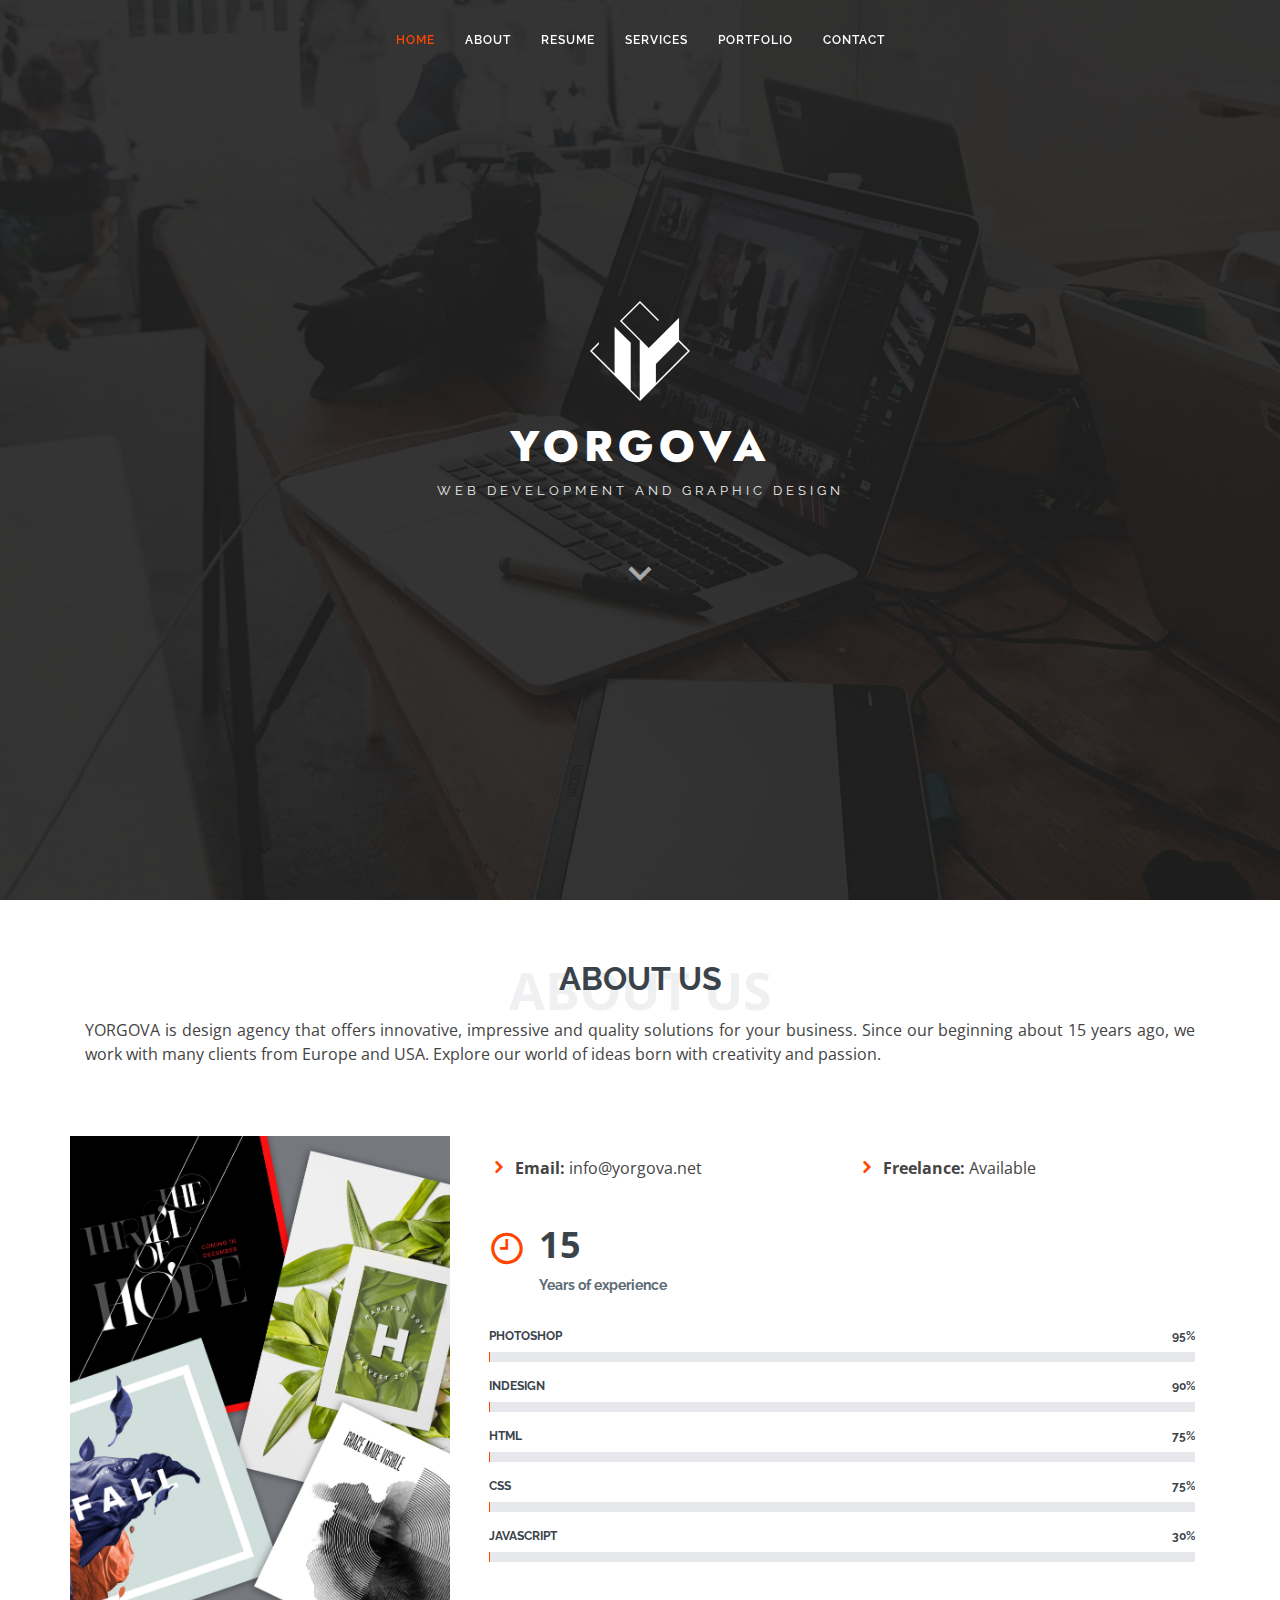
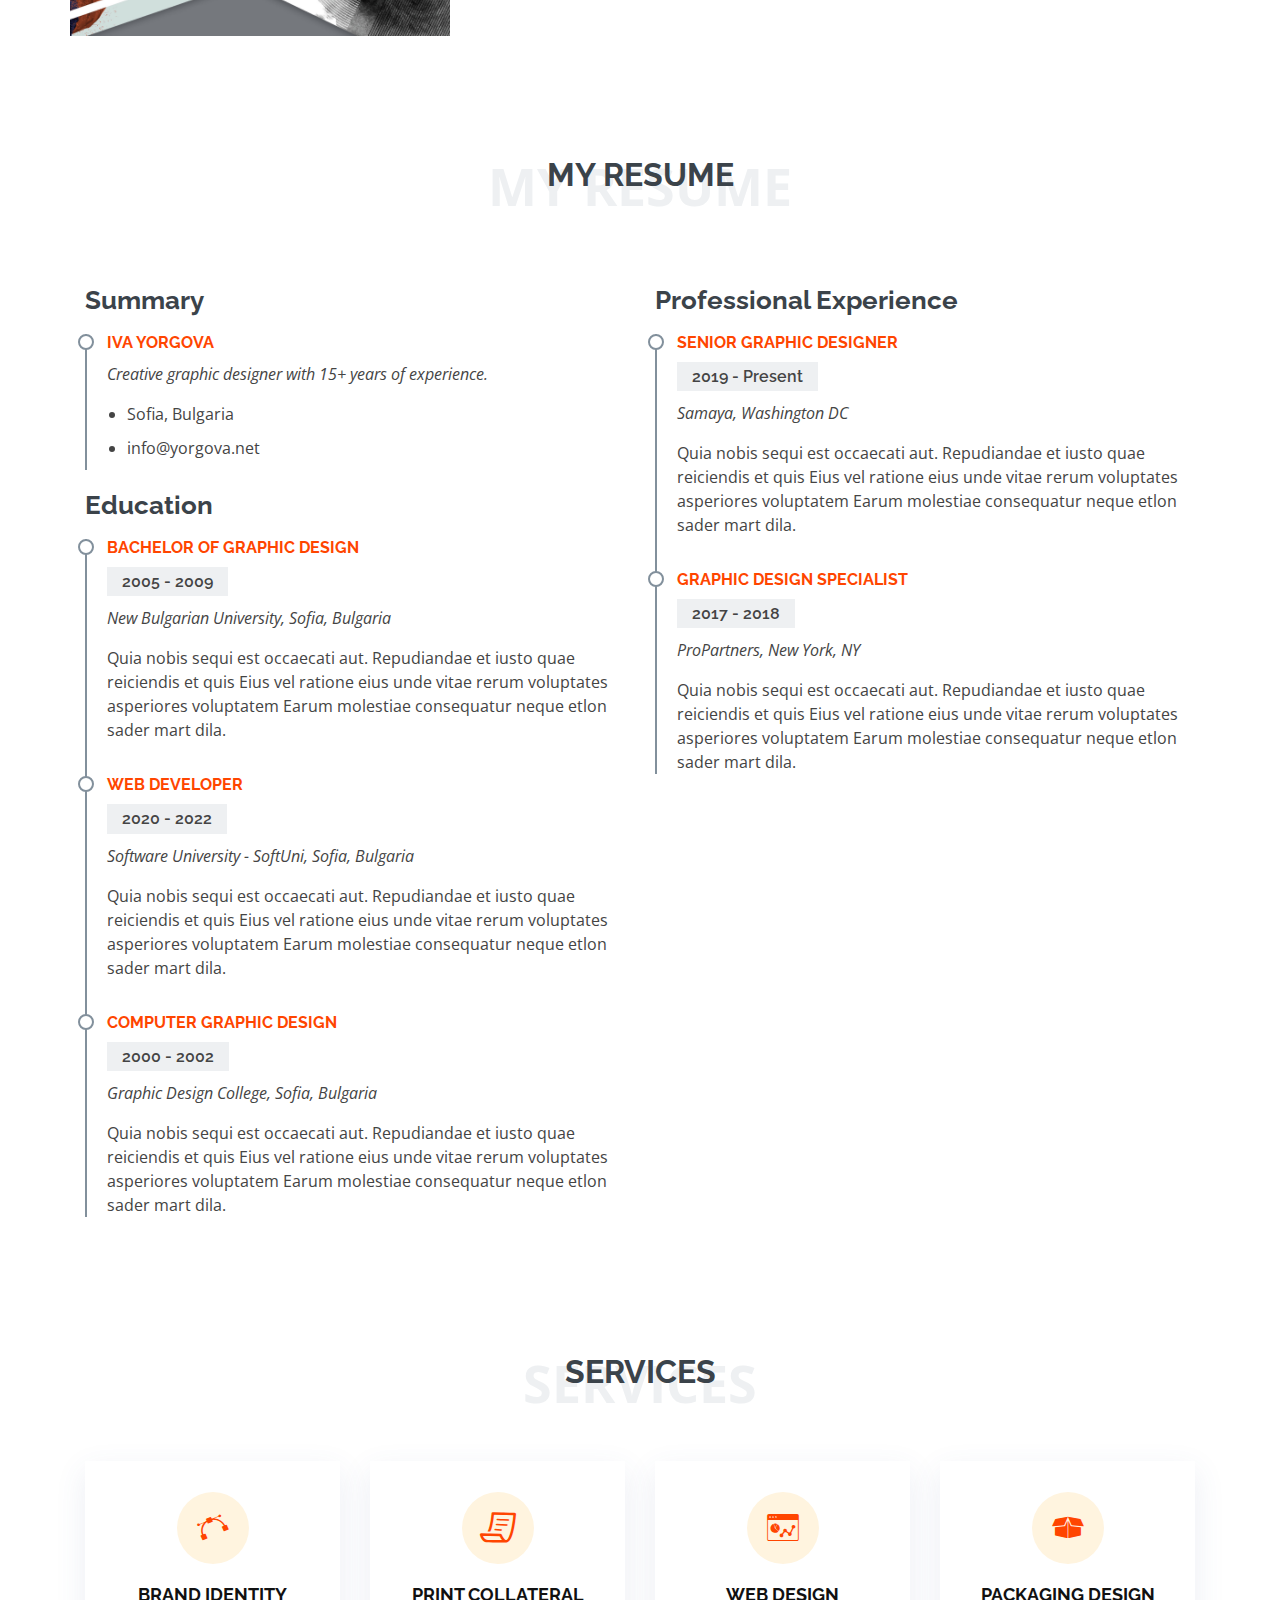
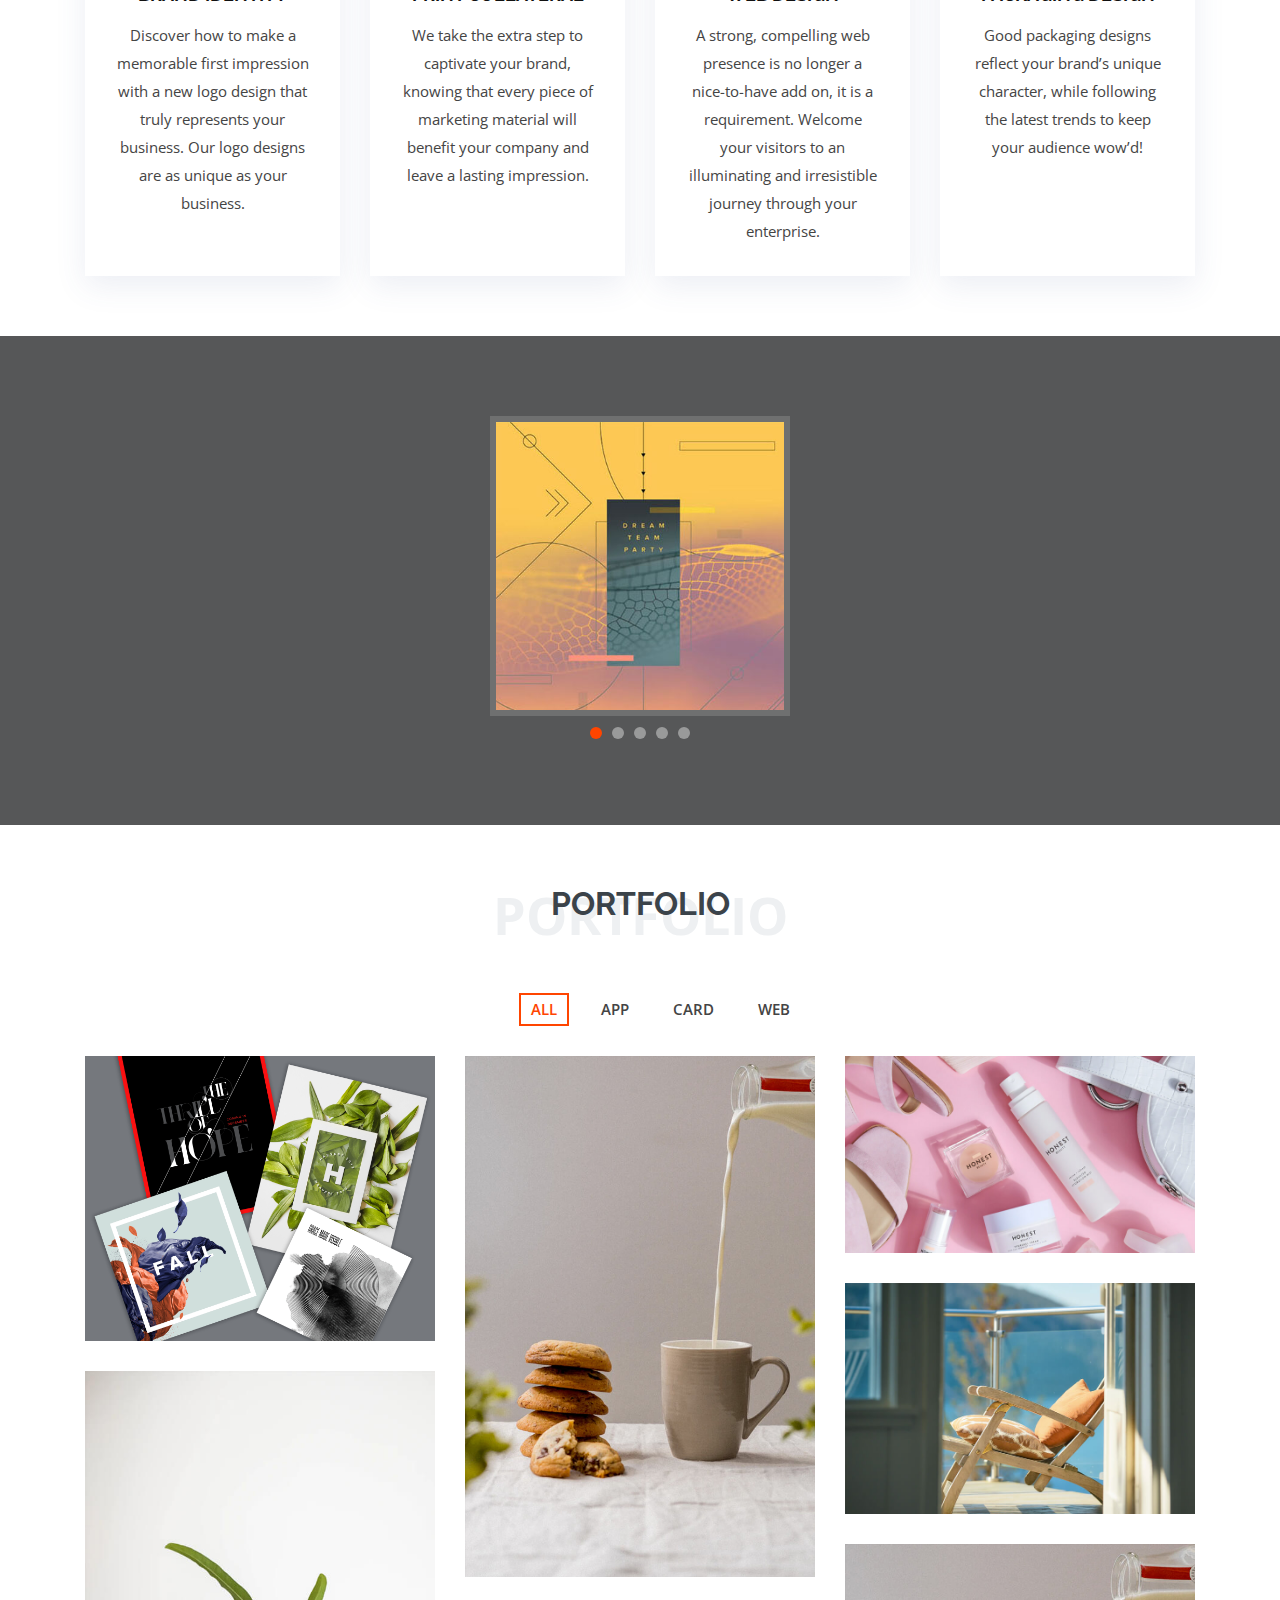
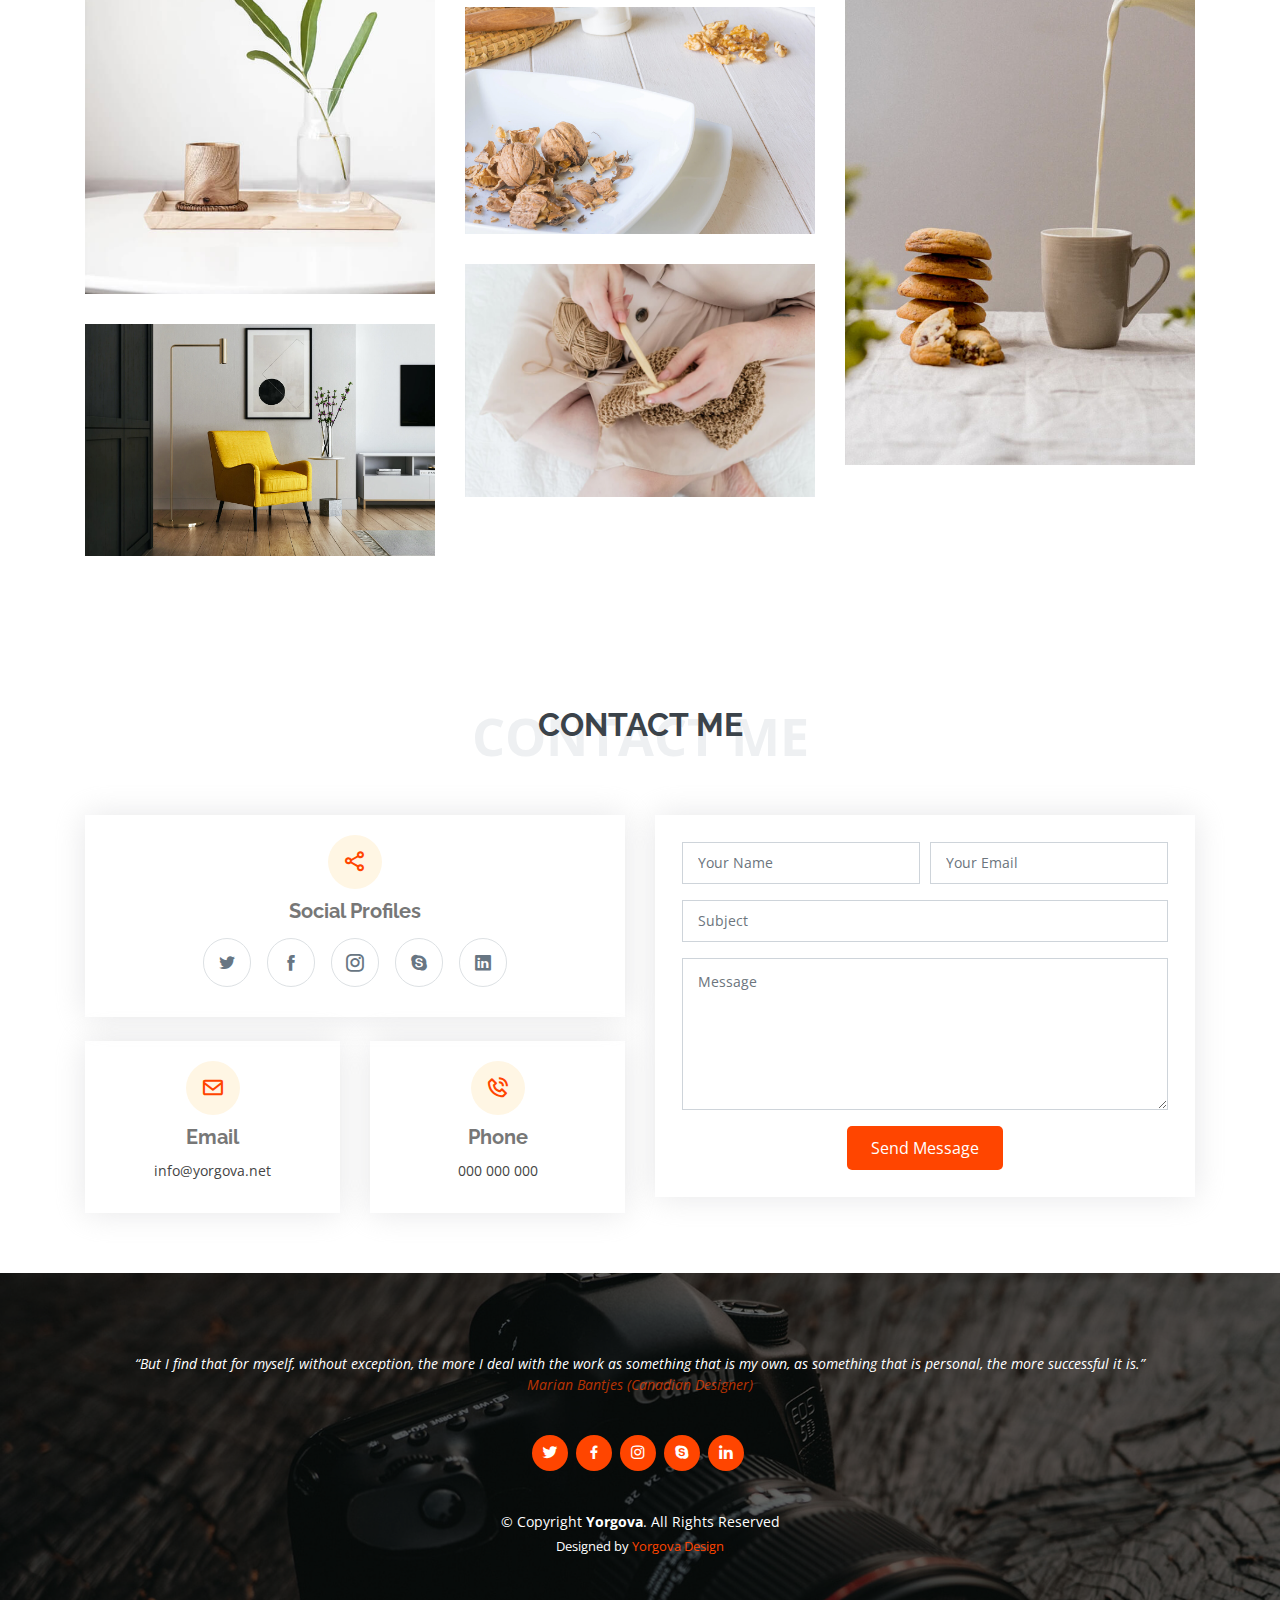
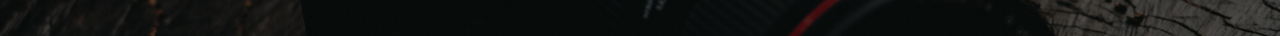
==== commit 14fdad22: "education update" ====
--- a/index.html
+++ b/index.html
@@ -205,6 +205,13 @@
                             </p>
                         </div>
                         <div class="resume-item">
+                            <h4>Web Developer</h4>
+                            <h5>2020 - 2022</h5>
+                            <p><em>Software University - SoftUni, Sofia, Bulgaria</em></p>
+                            <p>Quia nobis sequi est occaecati aut. Repudiandae et iusto quae reiciendis et quis Eius vel ratione eius unde vitae rerum voluptates asperiores voluptatem Earum molestiae consequatur neque etlon sader mart dila.
+                            </p>
+                        </div>
+                        <div class="resume-item">
                             <h4>Computer Graphic Design</h4>
                             <h5>2000 - 2002</h5>
                             <p><em>Graphic Design College, Sofia, Bulgaria</em></p>
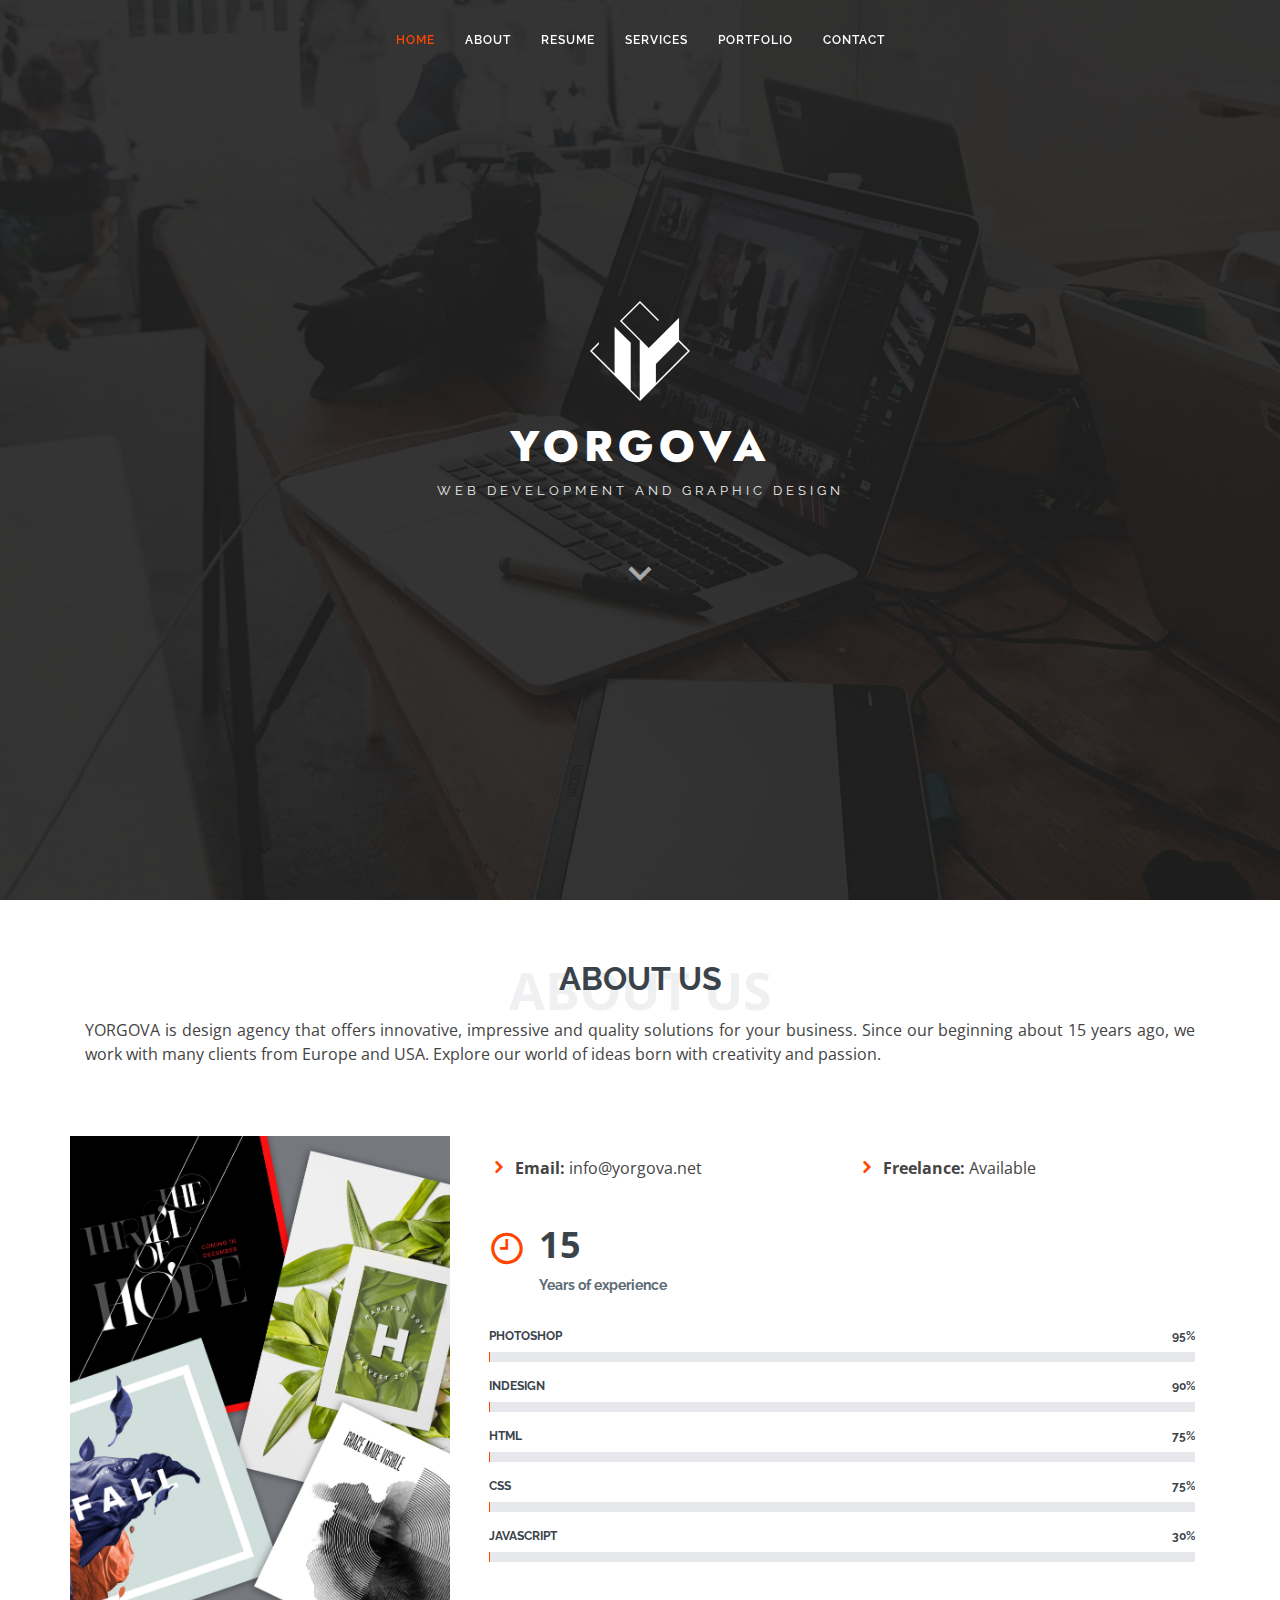
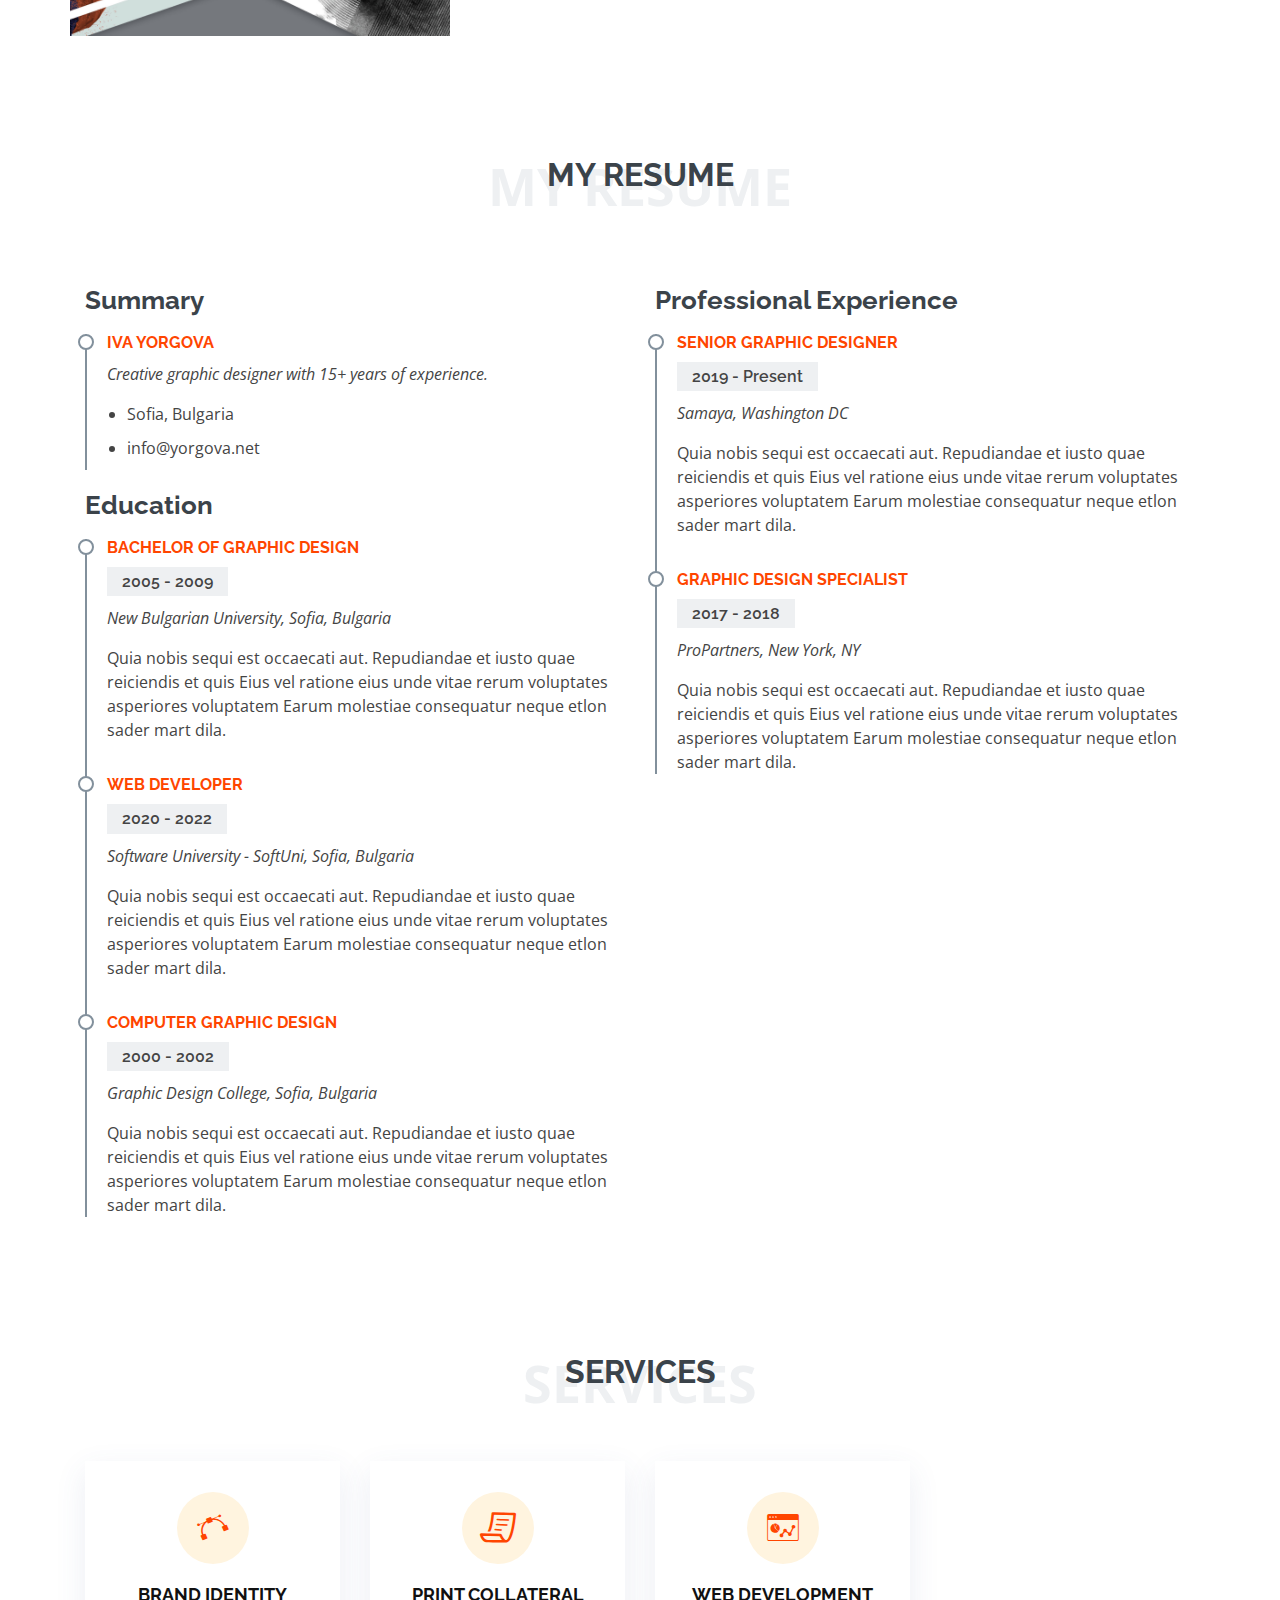
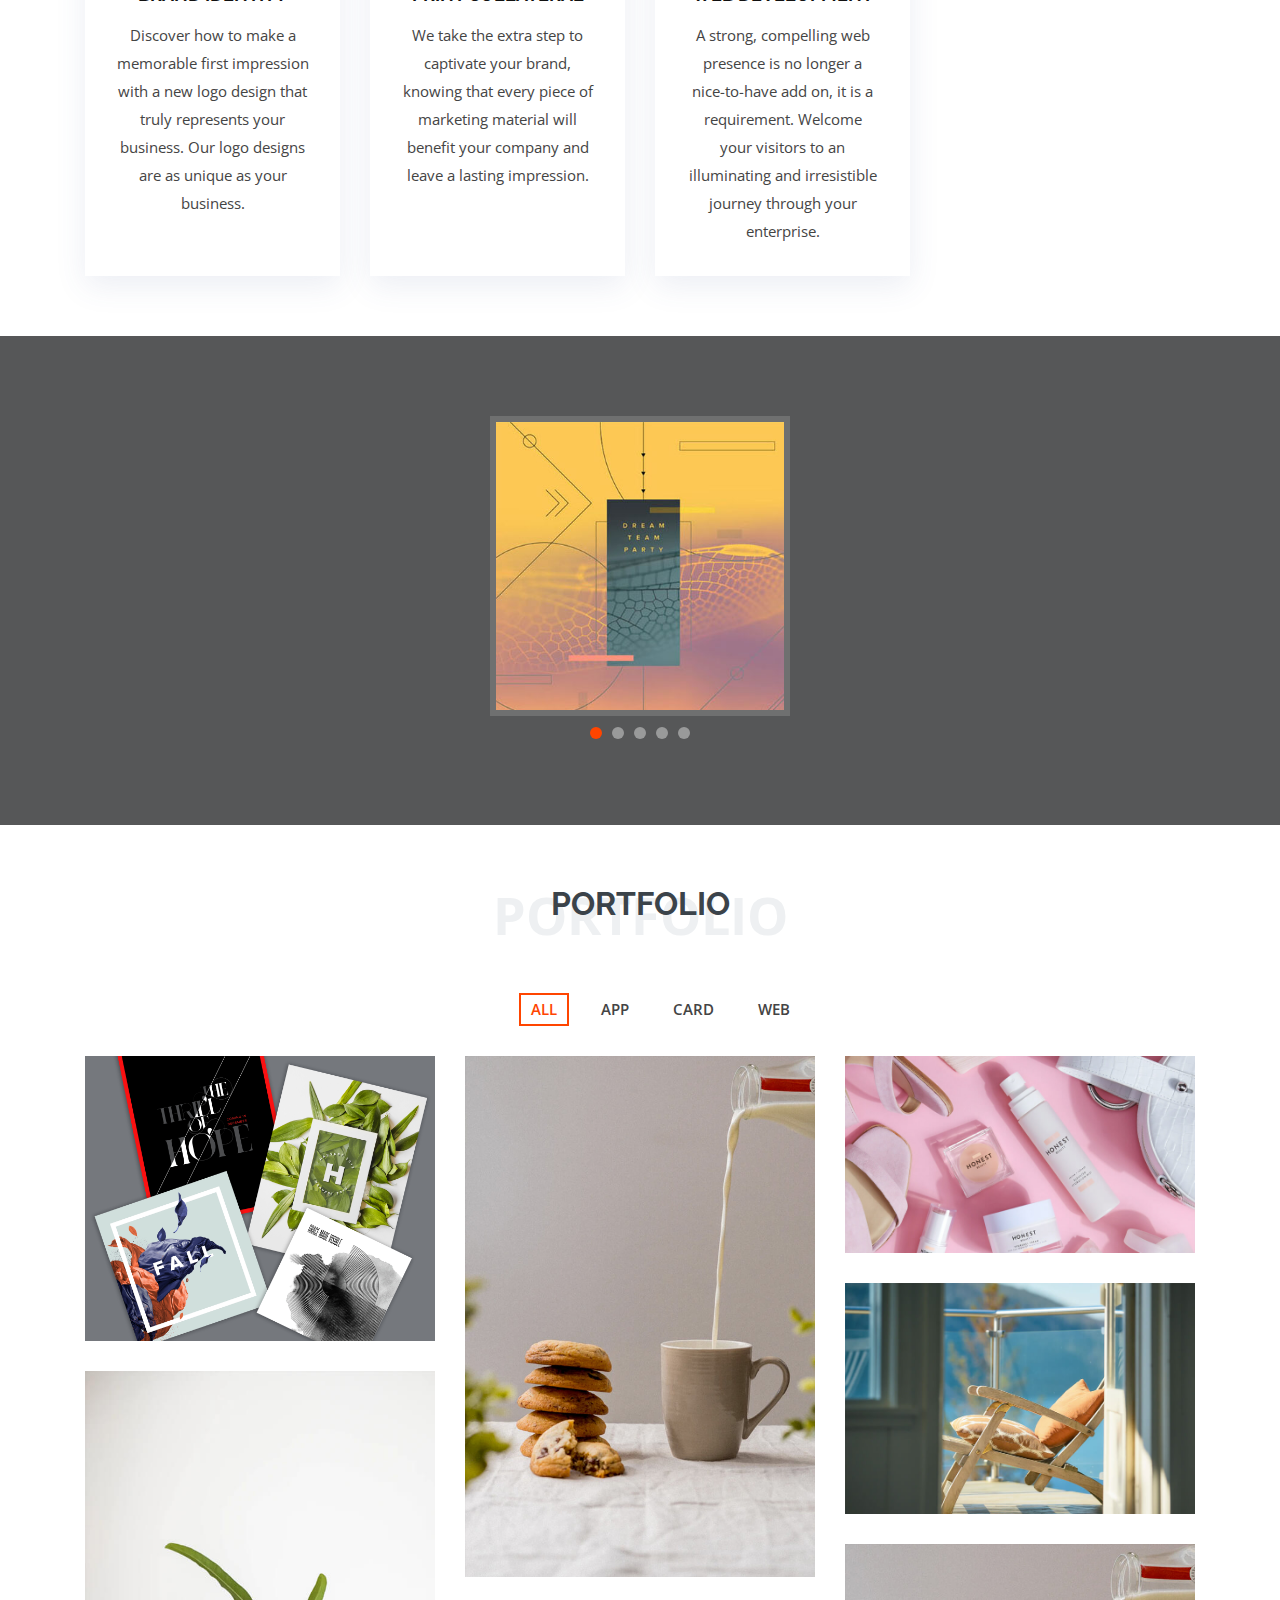
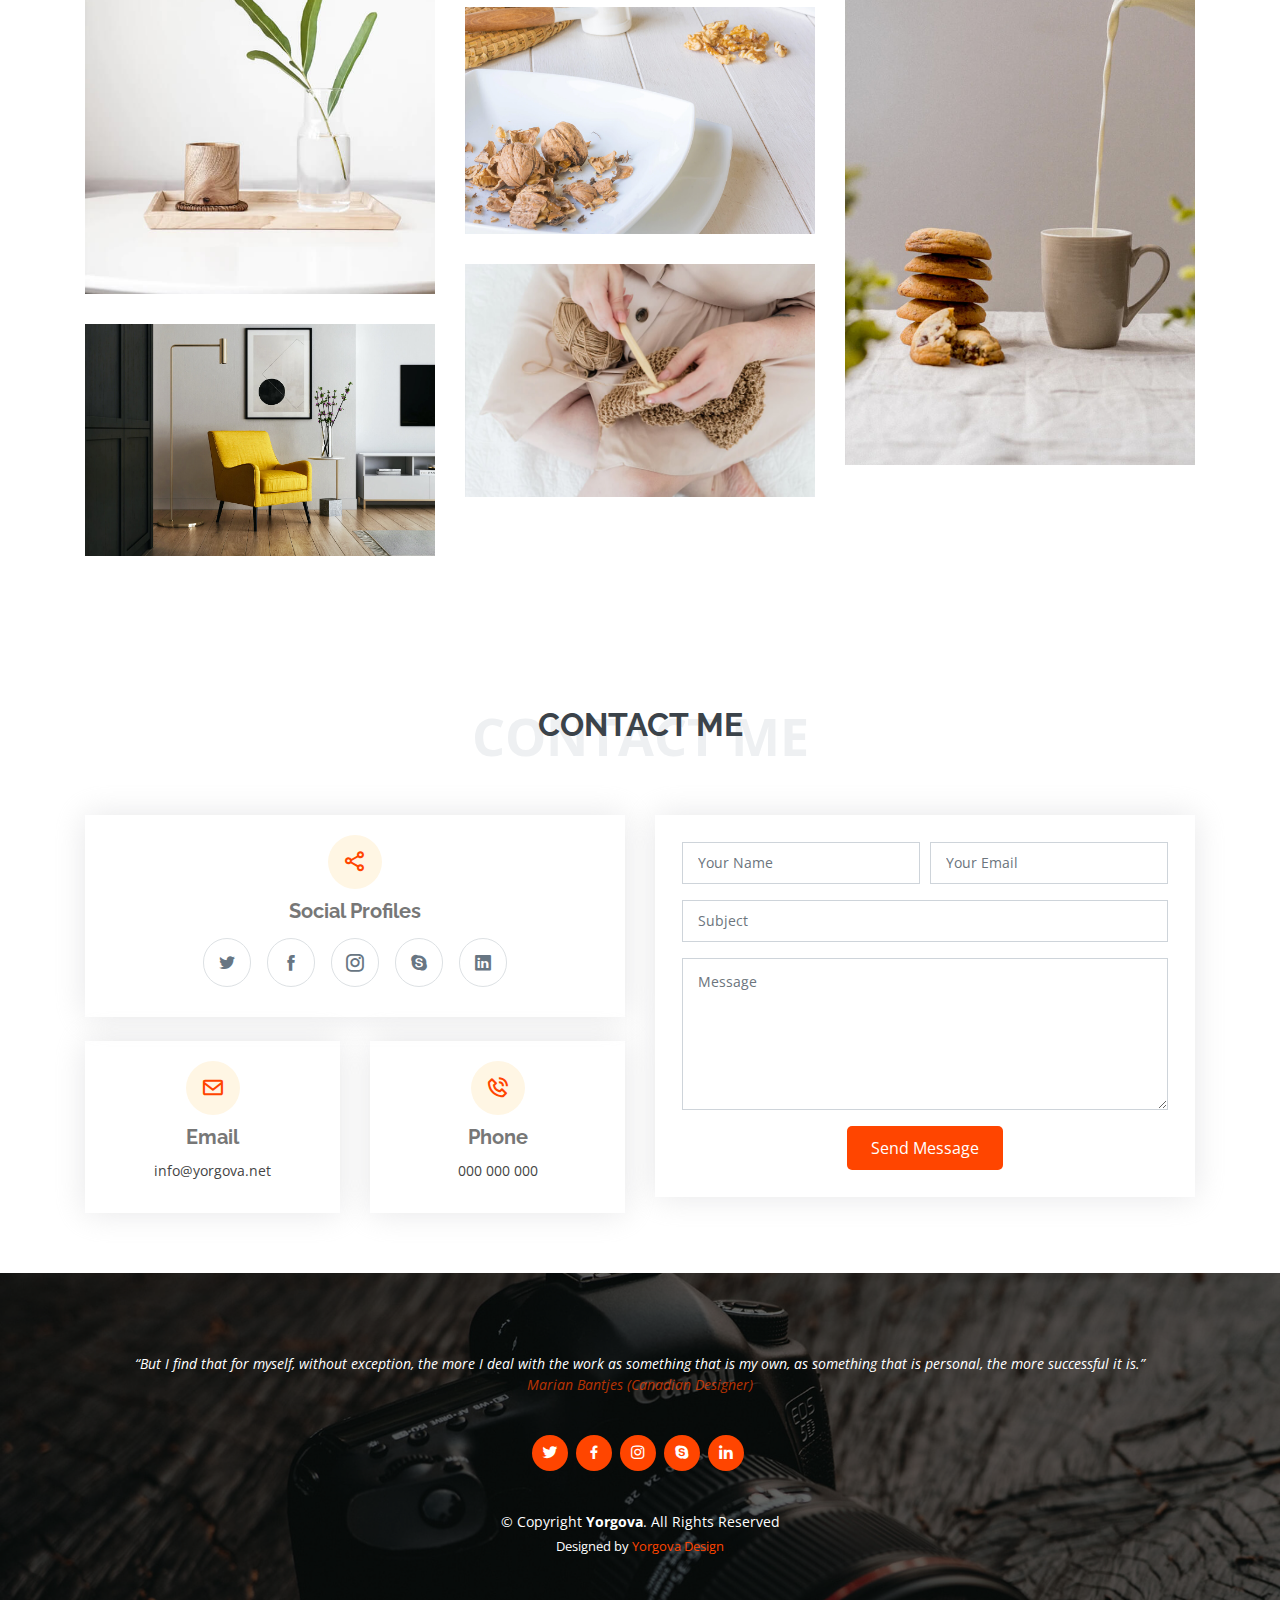
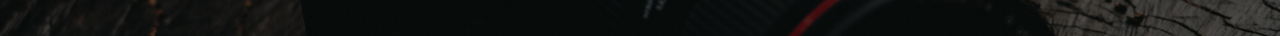
==== commit ca025134: "services update" ====
--- a/index.html
+++ b/index.html
@@ -271,17 +271,9 @@
                     <div class="col-md-6 col-lg-3 d-flex align-items-stretch mb-5 mb-lg-0">
                         <div class="icon-box">
                             <div class="icon"><i class="icofont-dashboard-web"></i></div>
-                            <h4 class="title"><a href="">WEB DESIGN</a></h4>
+                            <h4 class="title"><a href="">WEB DEVELOPMENT</a></h4>
                             <p class="description">A strong, compelling web presence is no longer a nice-to-have add on, it is a requirement. Welcome your visitors to an illuminating and irresistible journey through your enterprise.
                             </p>
-                        </div>
-                    </div>
-
-                    <div class="col-md-6 col-lg-3 d-flex align-items-stretch mb-5 mb-lg-0">
-                        <div class="icon-box">
-                            <div class="icon"><i class="icofont-box"></i></div>
-                            <h4 class="title"><a href="">PACKAGING DESIGN</a></h4>
-                            <p class="description">Good packaging designs reflect your brand’s unique character, while following the latest trends to keep your audience wow’d!</p>
                         </div>
                     </div>
 
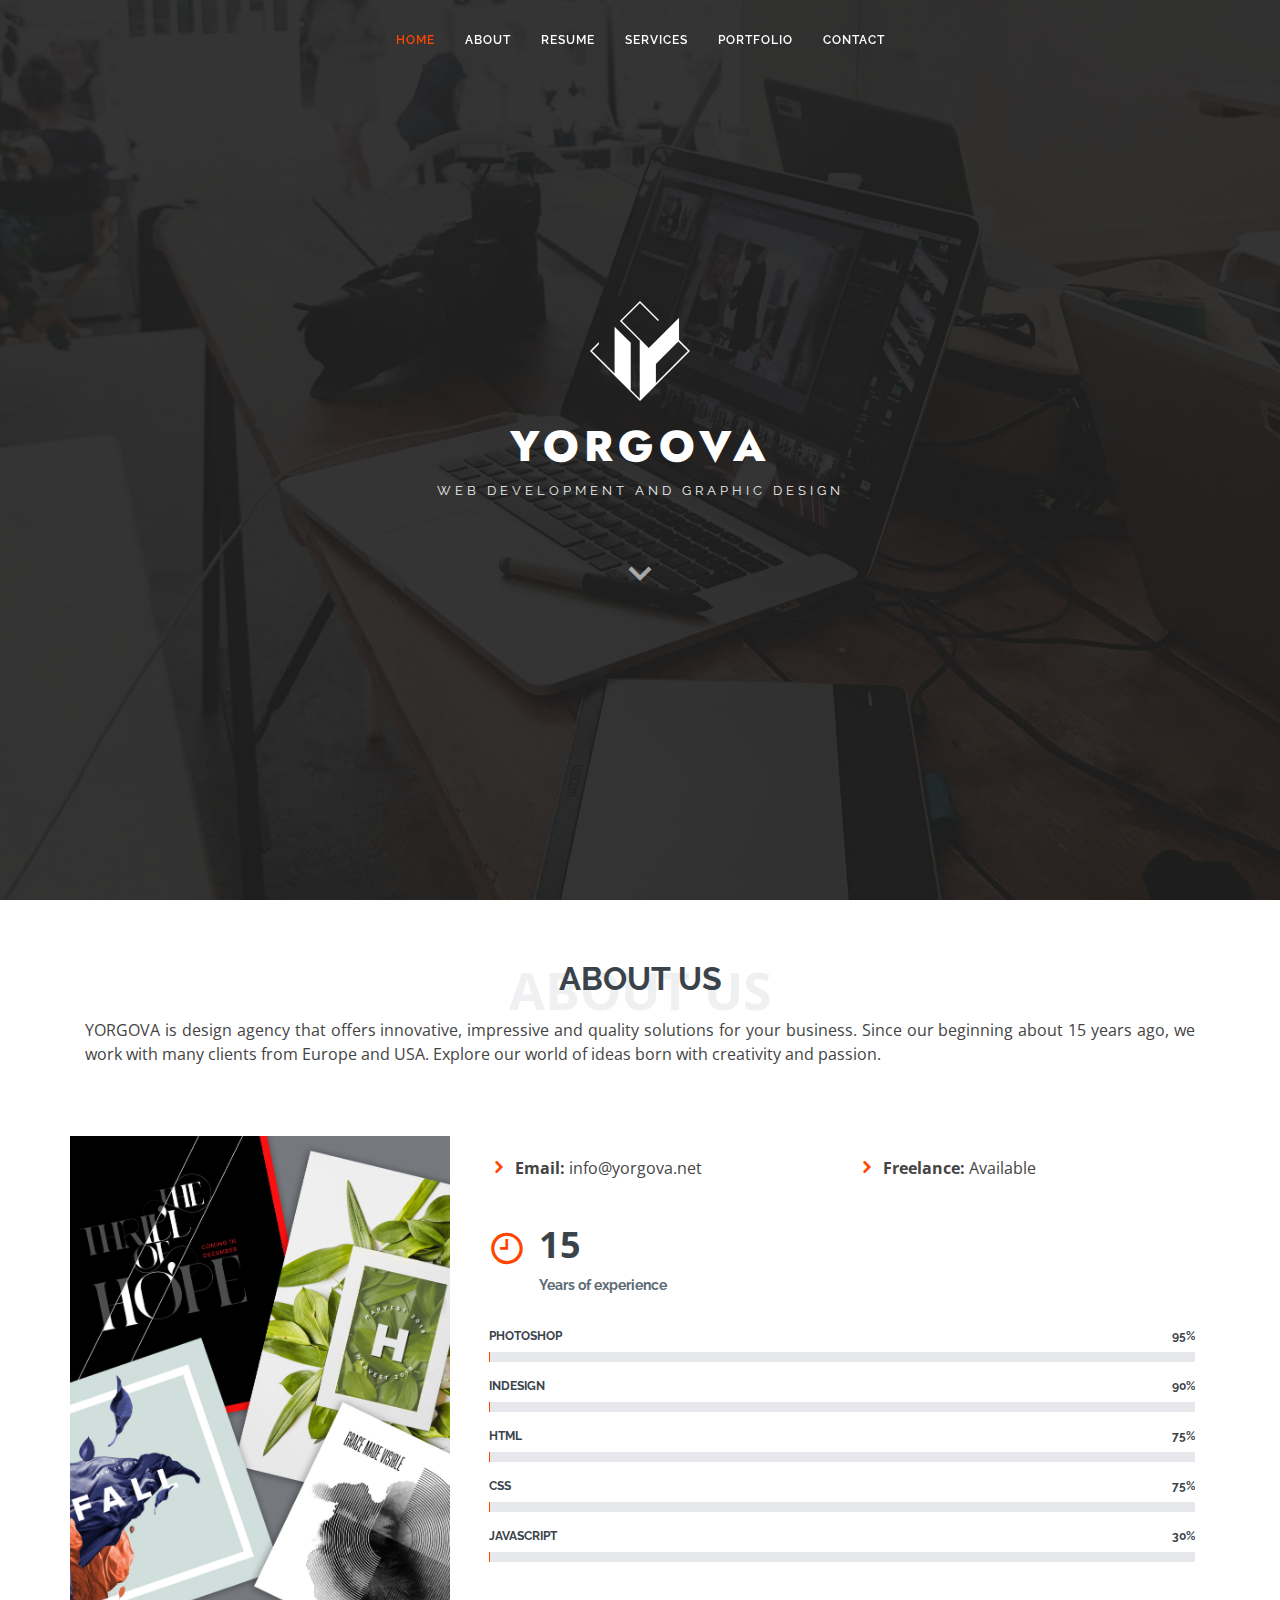
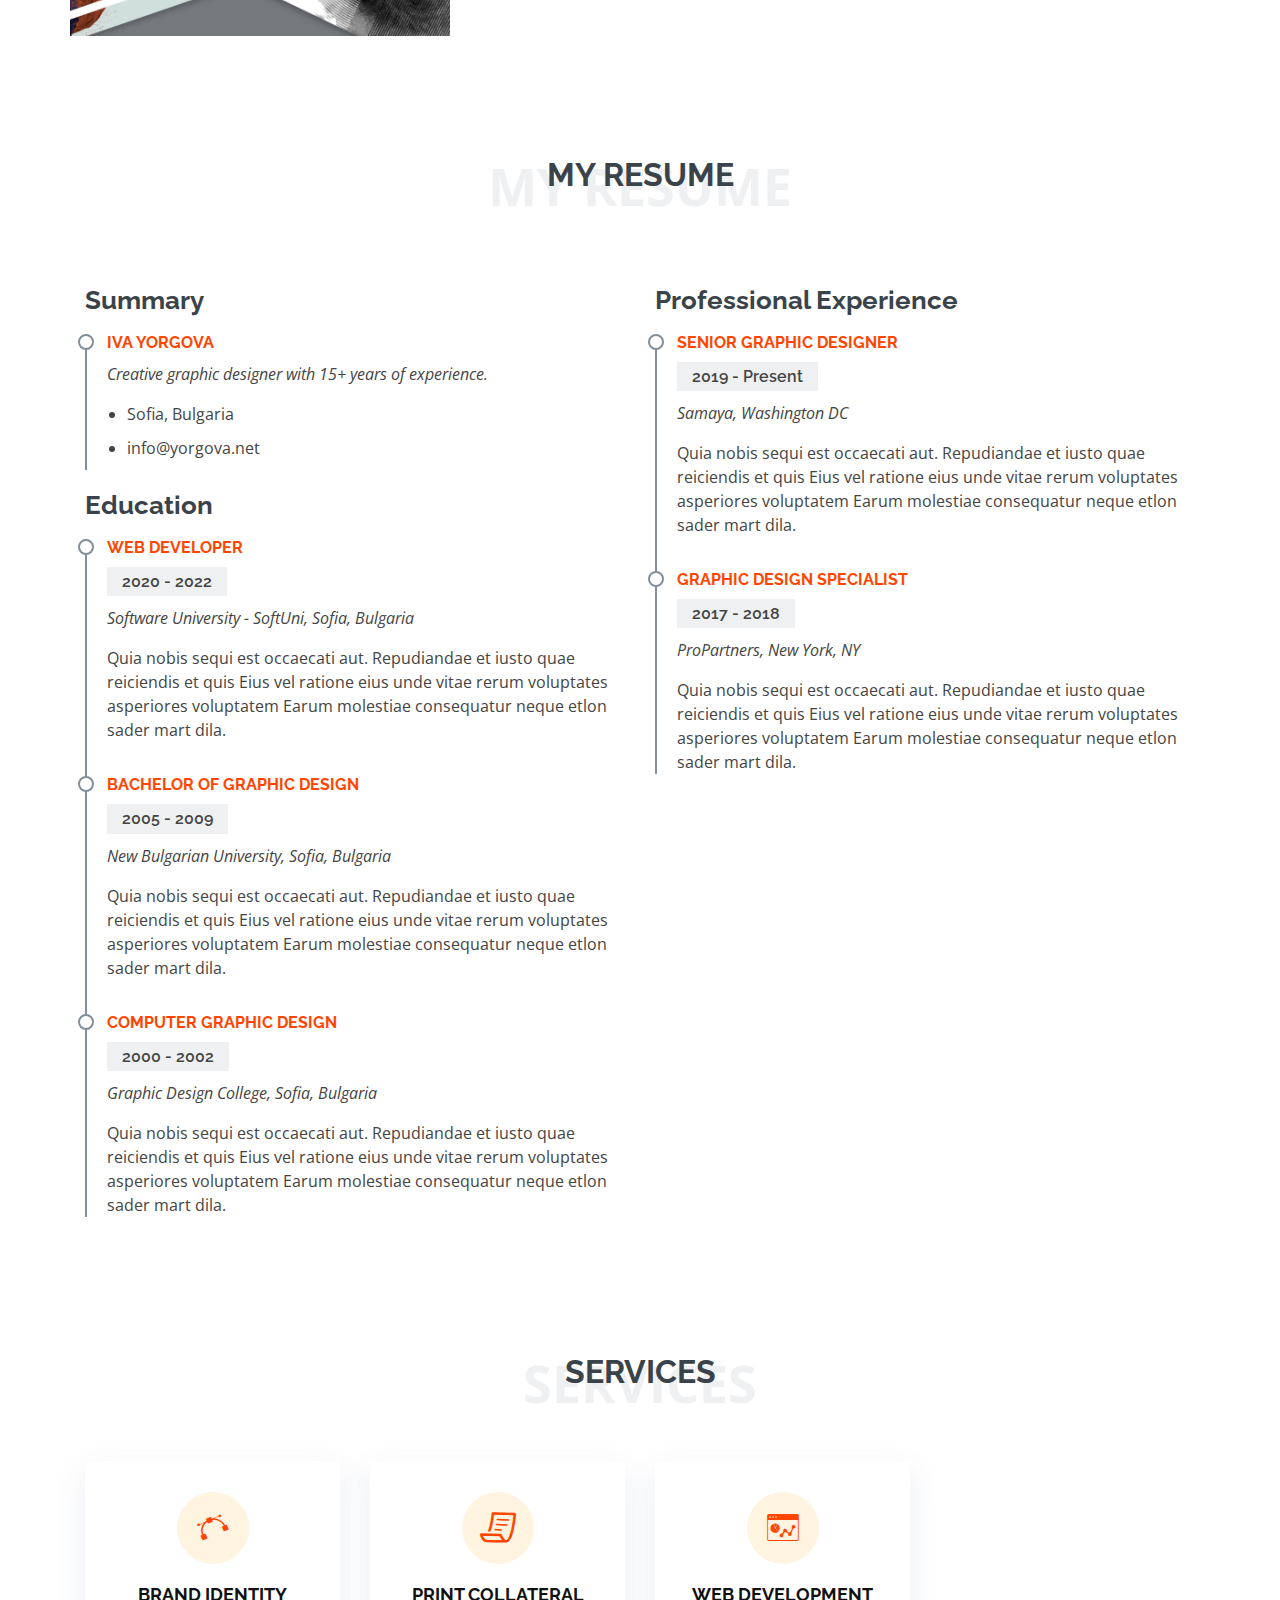
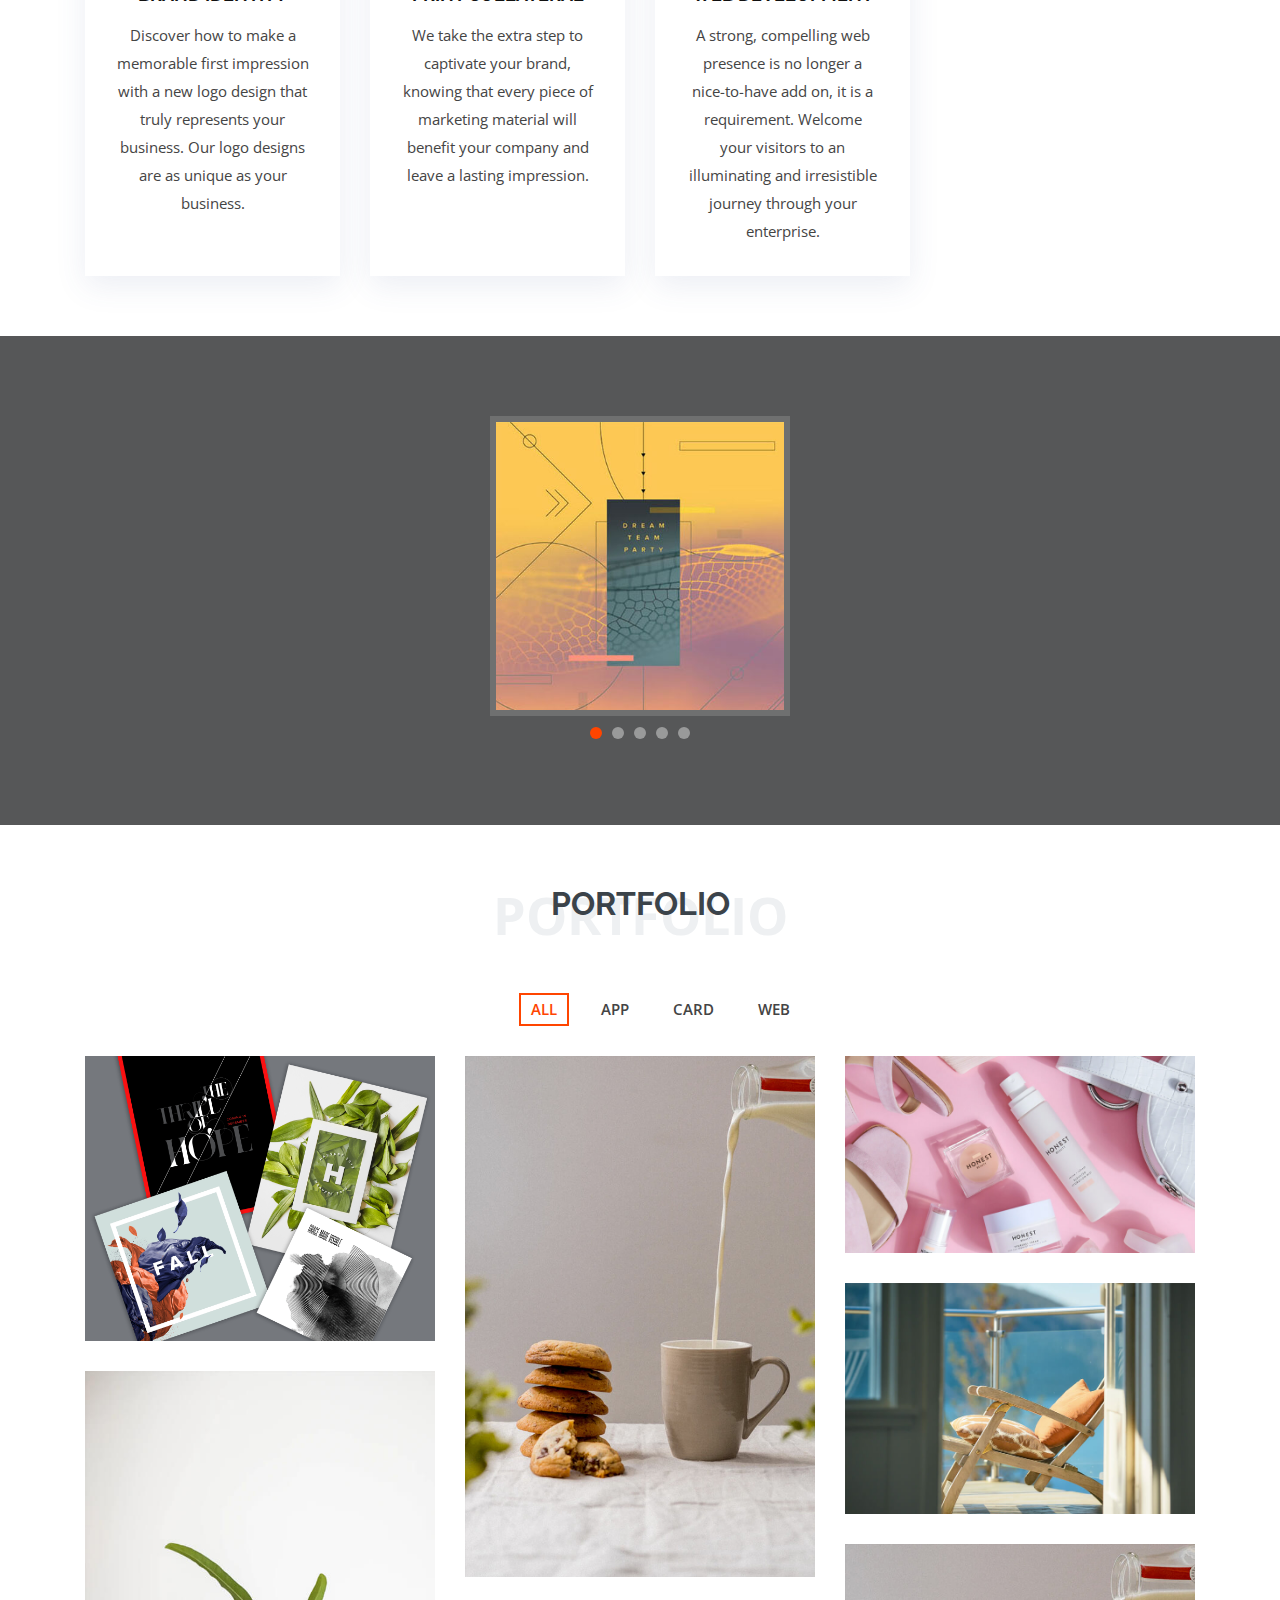
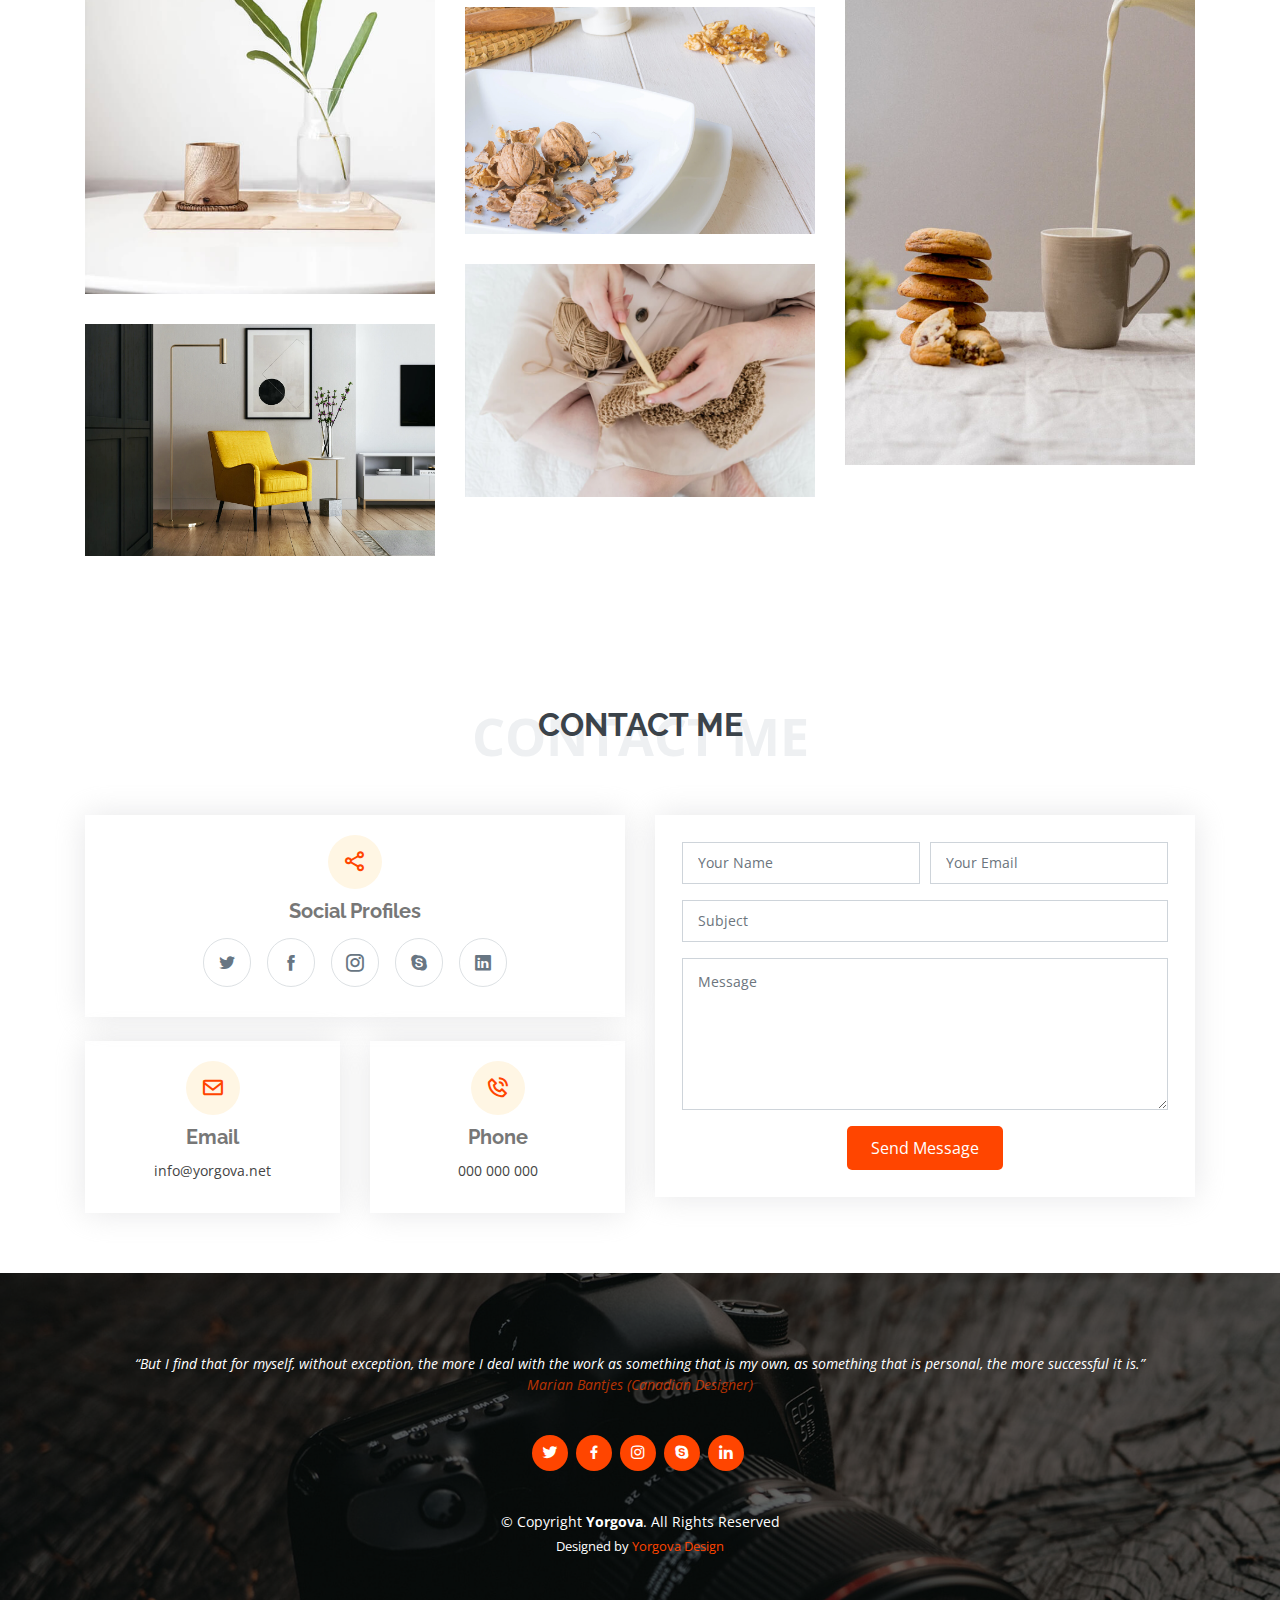
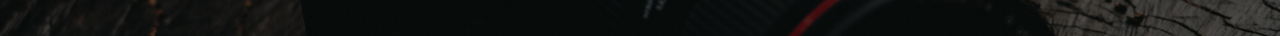
==== commit c7756ecf: "tweaks" ====
--- a/index.html
+++ b/index.html
@@ -198,16 +198,16 @@
 
                         <h3 class="resume-title">Education</h3>
                         <div class="resume-item">
+                            <h4>Web Developer</h4>
+                            <h5>2020 - 2022</h5>
+                            <p><em>Software University - SoftUni, Sofia, Bulgaria</em></p>
+                            <p>Quia nobis sequi est occaecati aut. Repudiandae et iusto quae reiciendis et quis Eius vel ratione eius unde vitae rerum voluptates asperiores voluptatem Earum molestiae consequatur neque etlon sader mart dila.
+                            </p>
+                        </div>
+                        <div class="resume-item">
                             <h4>Bachelor of Graphic Design</h4>
                             <h5>2005 - 2009</h5>
                             <p><em>New Bulgarian University, Sofia, Bulgaria</em></p>
-                            <p>Quia nobis sequi est occaecati aut. Repudiandae et iusto quae reiciendis et quis Eius vel ratione eius unde vitae rerum voluptates asperiores voluptatem Earum molestiae consequatur neque etlon sader mart dila.
-                            </p>
-                        </div>
-                        <div class="resume-item">
-                            <h4>Web Developer</h4>
-                            <h5>2020 - 2022</h5>
-                            <p><em>Software University - SoftUni, Sofia, Bulgaria</em></p>
                             <p>Quia nobis sequi est occaecati aut. Repudiandae et iusto quae reiciendis et quis Eius vel ratione eius unde vitae rerum voluptates asperiores voluptatem Earum molestiae consequatur neque etlon sader mart dila.
                             </p>
                         </div>
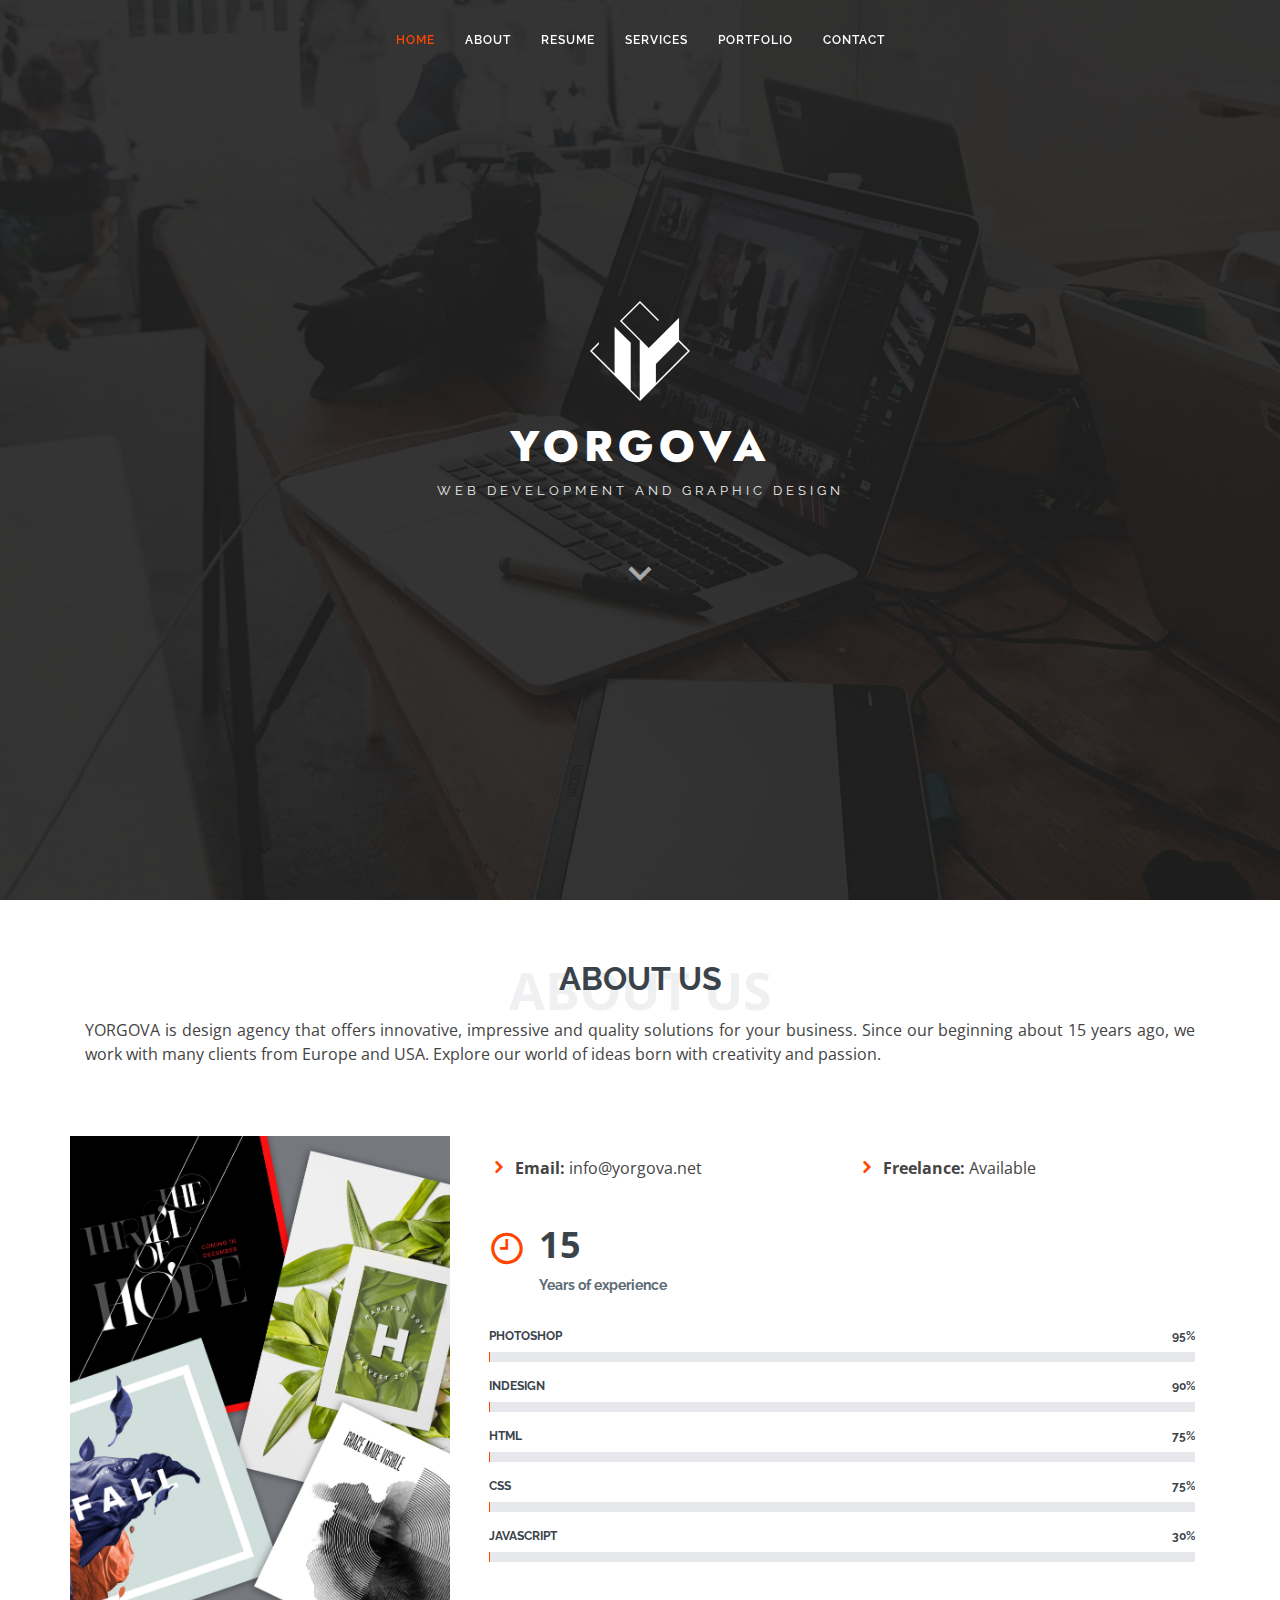
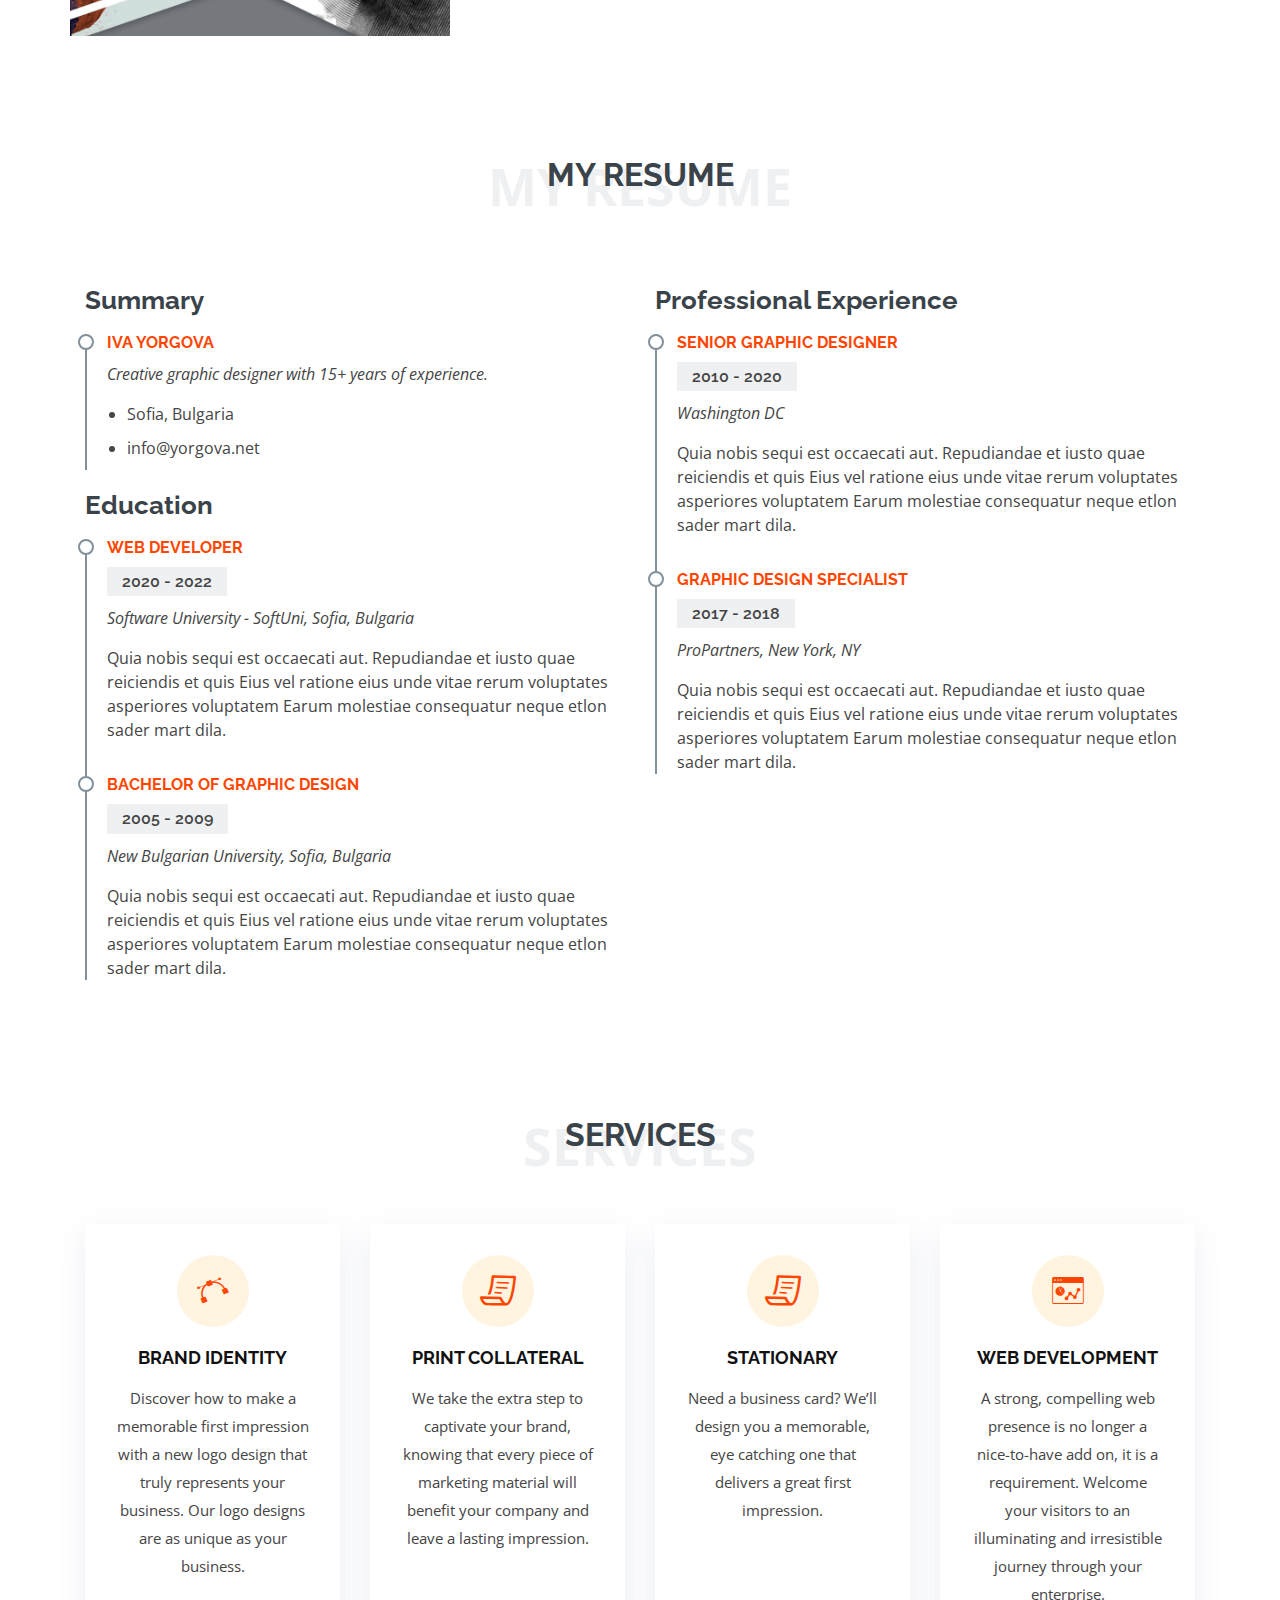
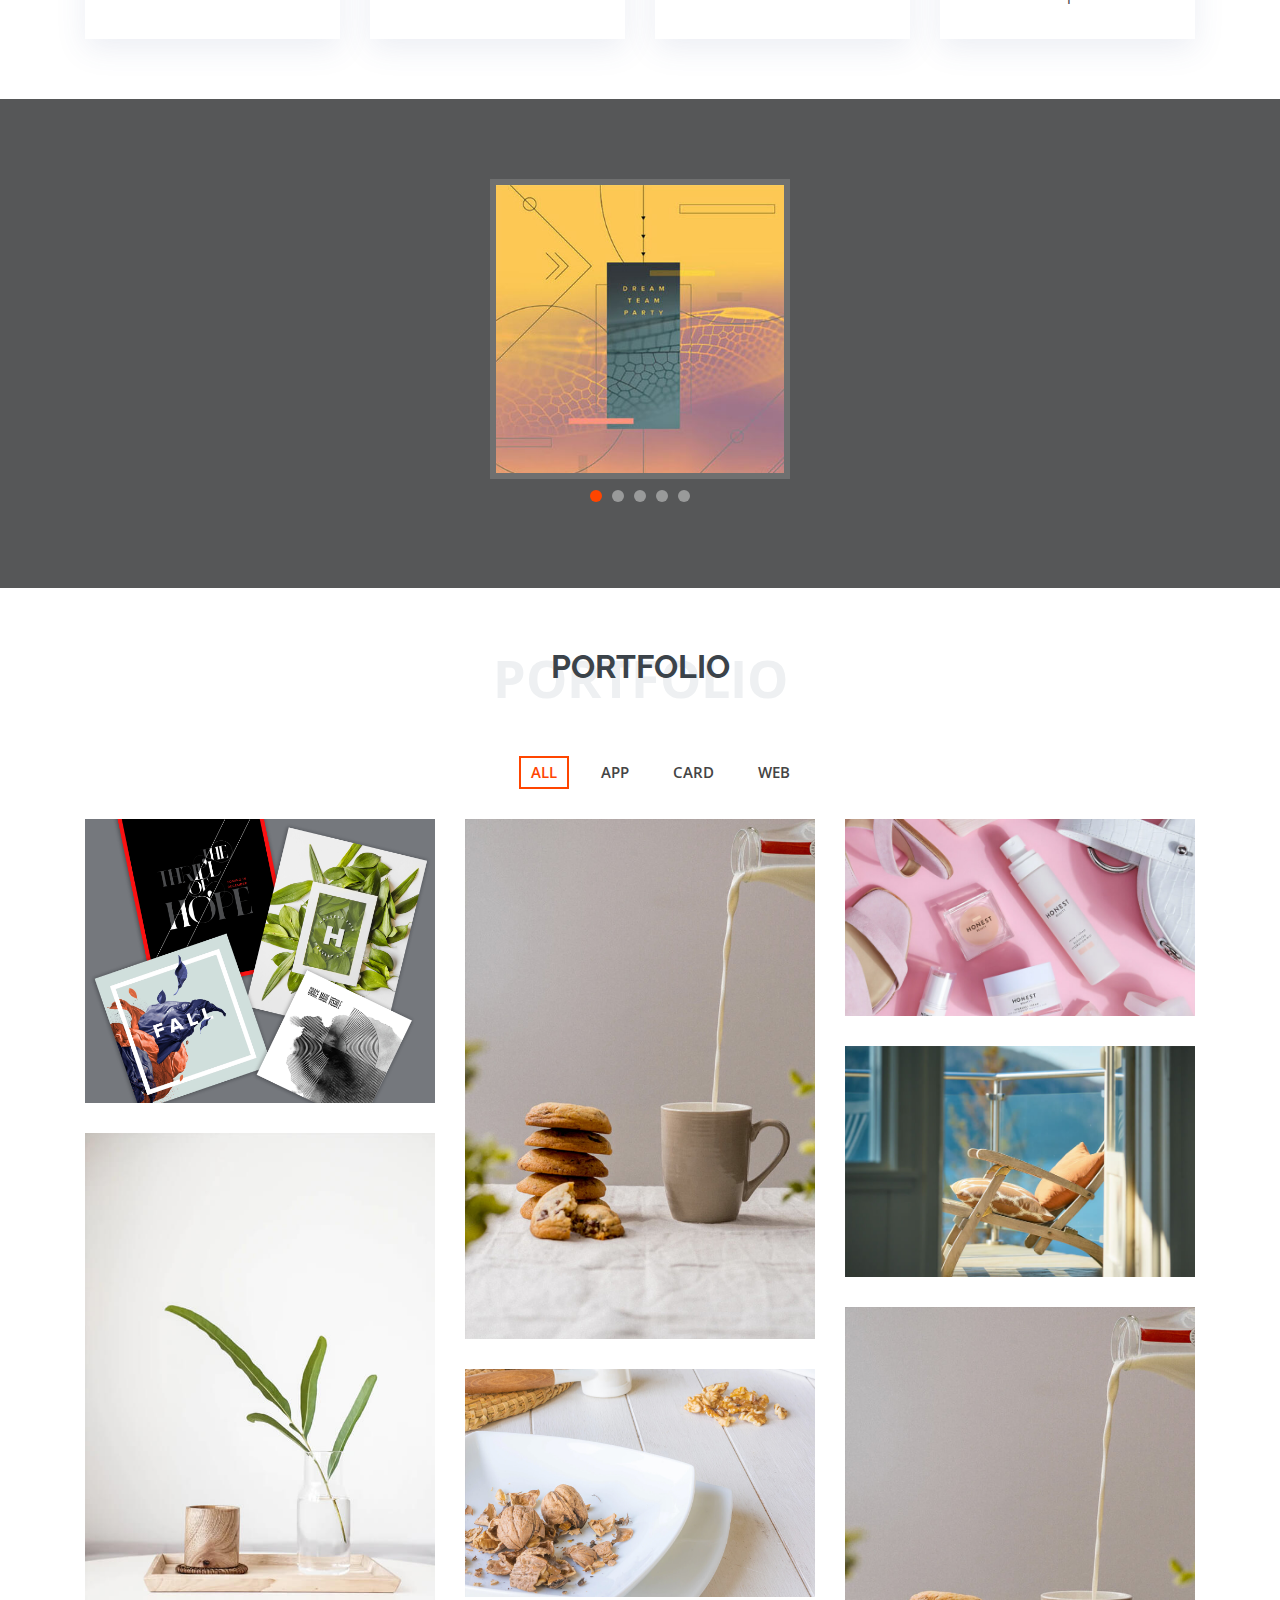
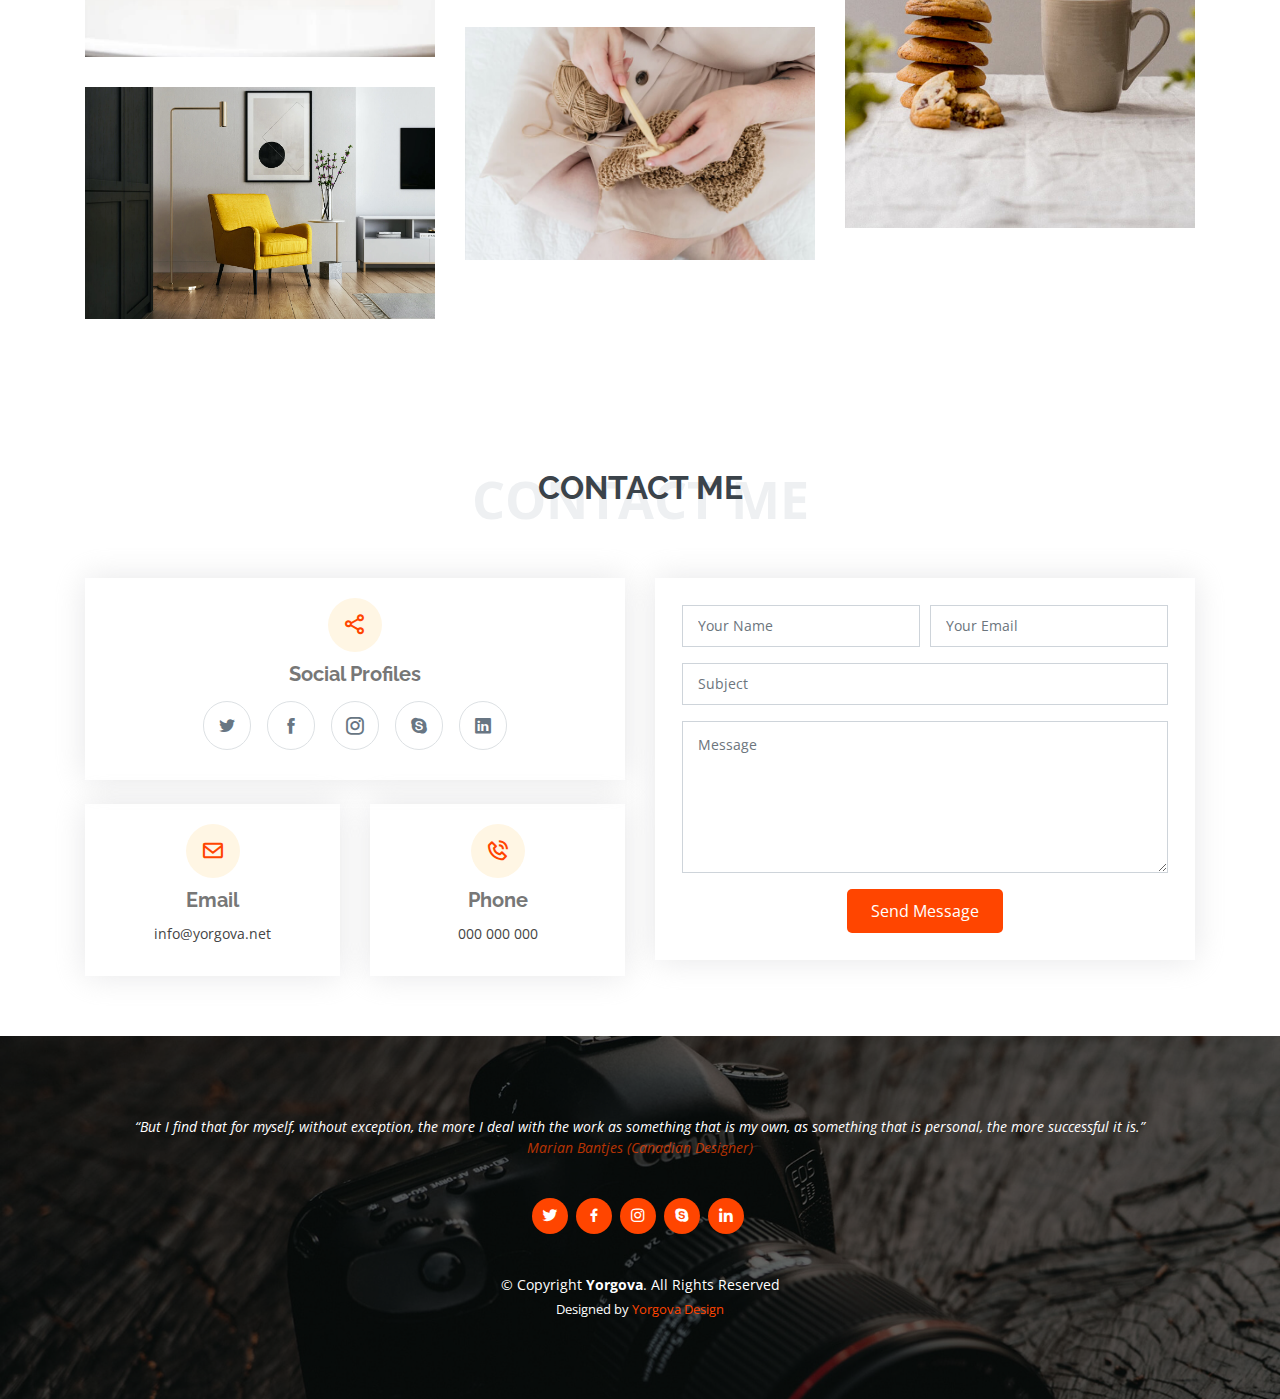
==== commit ded139d1: "index page updates" ====
--- a/index.html
+++ b/index.html
@@ -211,20 +211,13 @@
                             <p>Quia nobis sequi est occaecati aut. Repudiandae et iusto quae reiciendis et quis Eius vel ratione eius unde vitae rerum voluptates asperiores voluptatem Earum molestiae consequatur neque etlon sader mart dila.
                             </p>
                         </div>
-                        <div class="resume-item">
-                            <h4>Computer Graphic Design</h4>
-                            <h5>2000 - 2002</h5>
-                            <p><em>Graphic Design College, Sofia, Bulgaria</em></p>
-                            <p>Quia nobis sequi est occaecati aut. Repudiandae et iusto quae reiciendis et quis Eius vel ratione eius unde vitae rerum voluptates asperiores voluptatem Earum molestiae consequatur neque etlon sader mart dila.
-                            </p>
-                        </div>
                     </div>
                     <div class="col-lg-6">
                         <h3 class="resume-title">Professional Experience</h3>
                         <div class="resume-item">
                             <h4>Senior graphic designer</h4>
-                            <h5>2019 - Present</h5>
-                            <p><em>Samaya, Washington DC </em></p>
+                            <h5>2010 - 2020</h5>
+                            <p><em>Washington DC</em></p>
                             <p>Quia nobis sequi est occaecati aut. Repudiandae et iusto quae reiciendis et quis Eius vel ratione eius unde vitae rerum voluptates asperiores voluptatem Earum molestiae consequatur neque etlon sader mart dila.
                             </p>
                         </div>
@@ -265,6 +258,14 @@
                             <div class="icon"><i class="icofont-paper"></i></div>
                             <h4 class="title"><a href="">PRINT COLLATERAL</a></h4>
                             <p class="description">We take the extra step to captivate your brand, knowing that every piece of marketing material will benefit your company and leave a lasting impression.</p>
+                        </div>
+                    </div>
+
+                    <div class="col-md-6 col-lg-3 d-flex align-items-stretch mb-5 mb-lg-0">
+                        <div class="icon-box">
+                            <div class="icon"><i class="icofont-paper"></i></div>
+                            <h4 class="title"><a href="">STATIONARY</a></h4>
+                            <p class="description">Need a business card? We’ll design you a memorable, eye catching one that delivers a great first impression.</p>
                         </div>
                     </div>
 
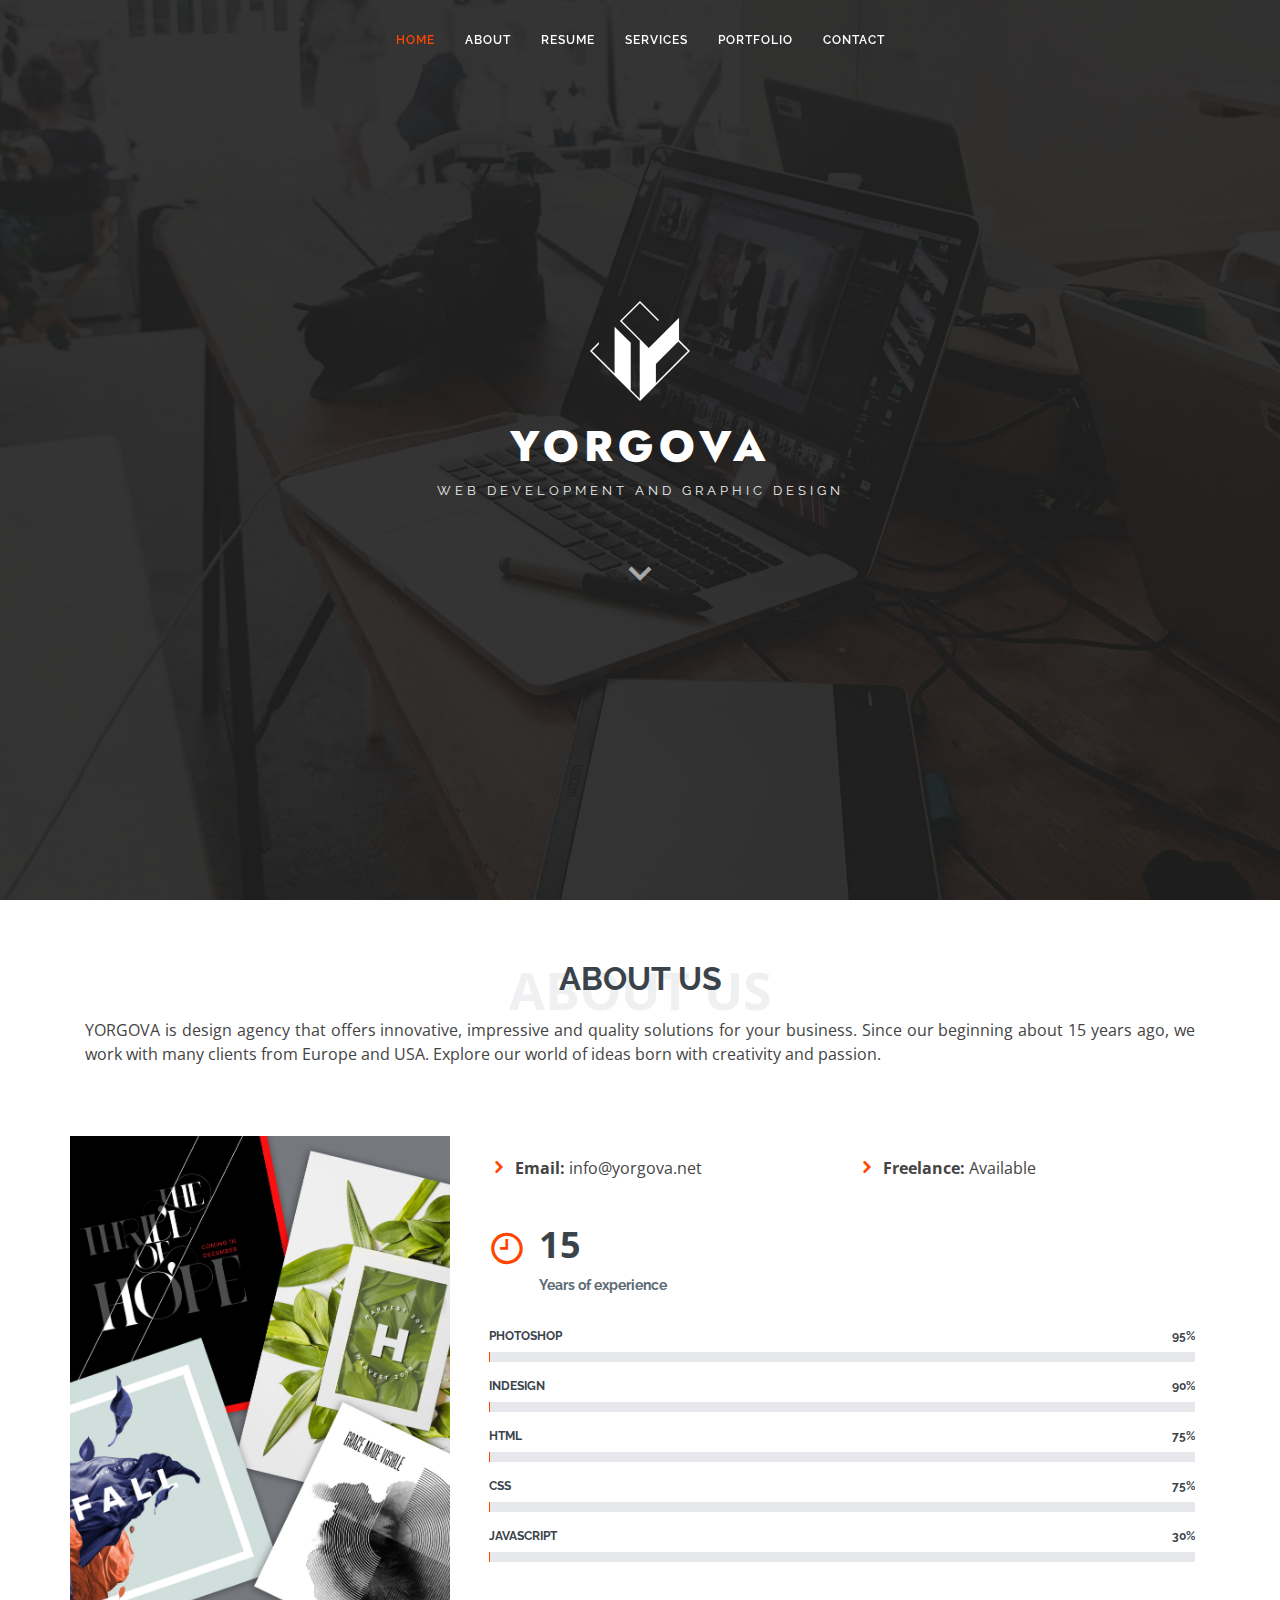
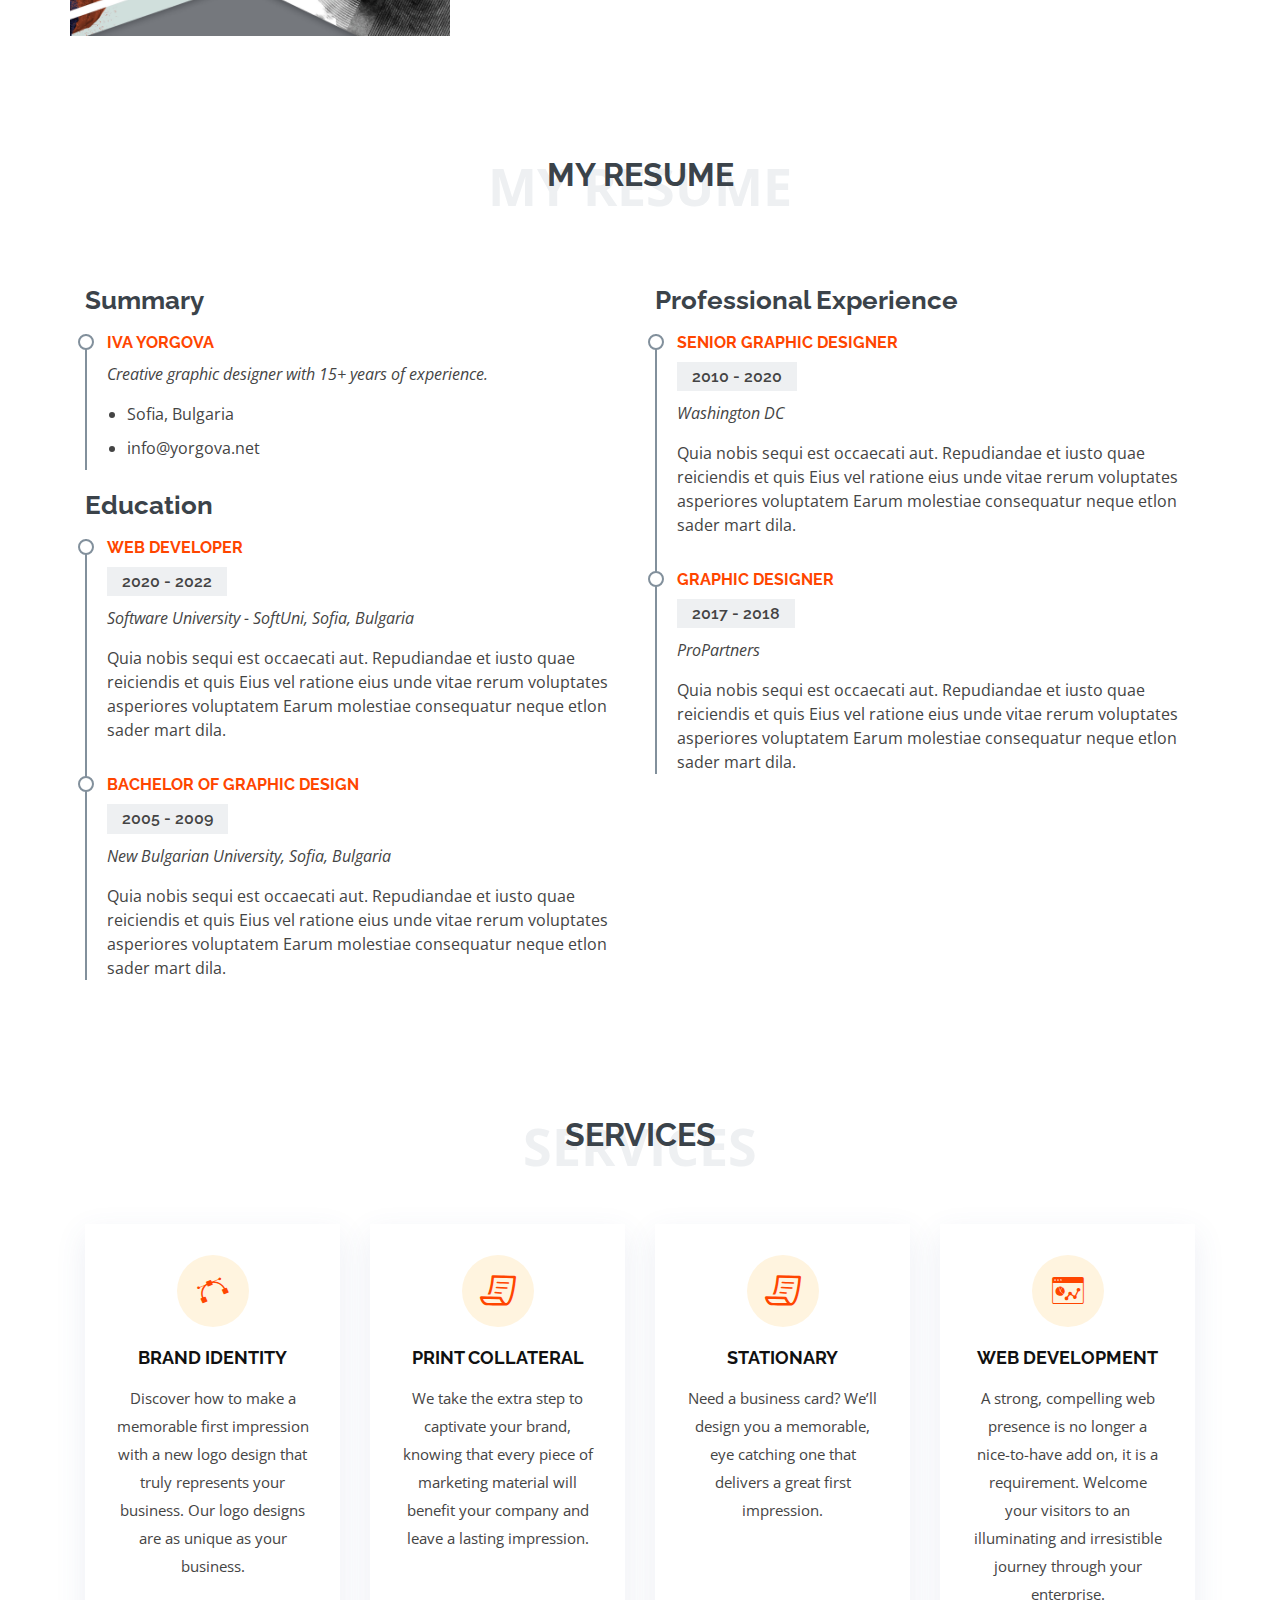
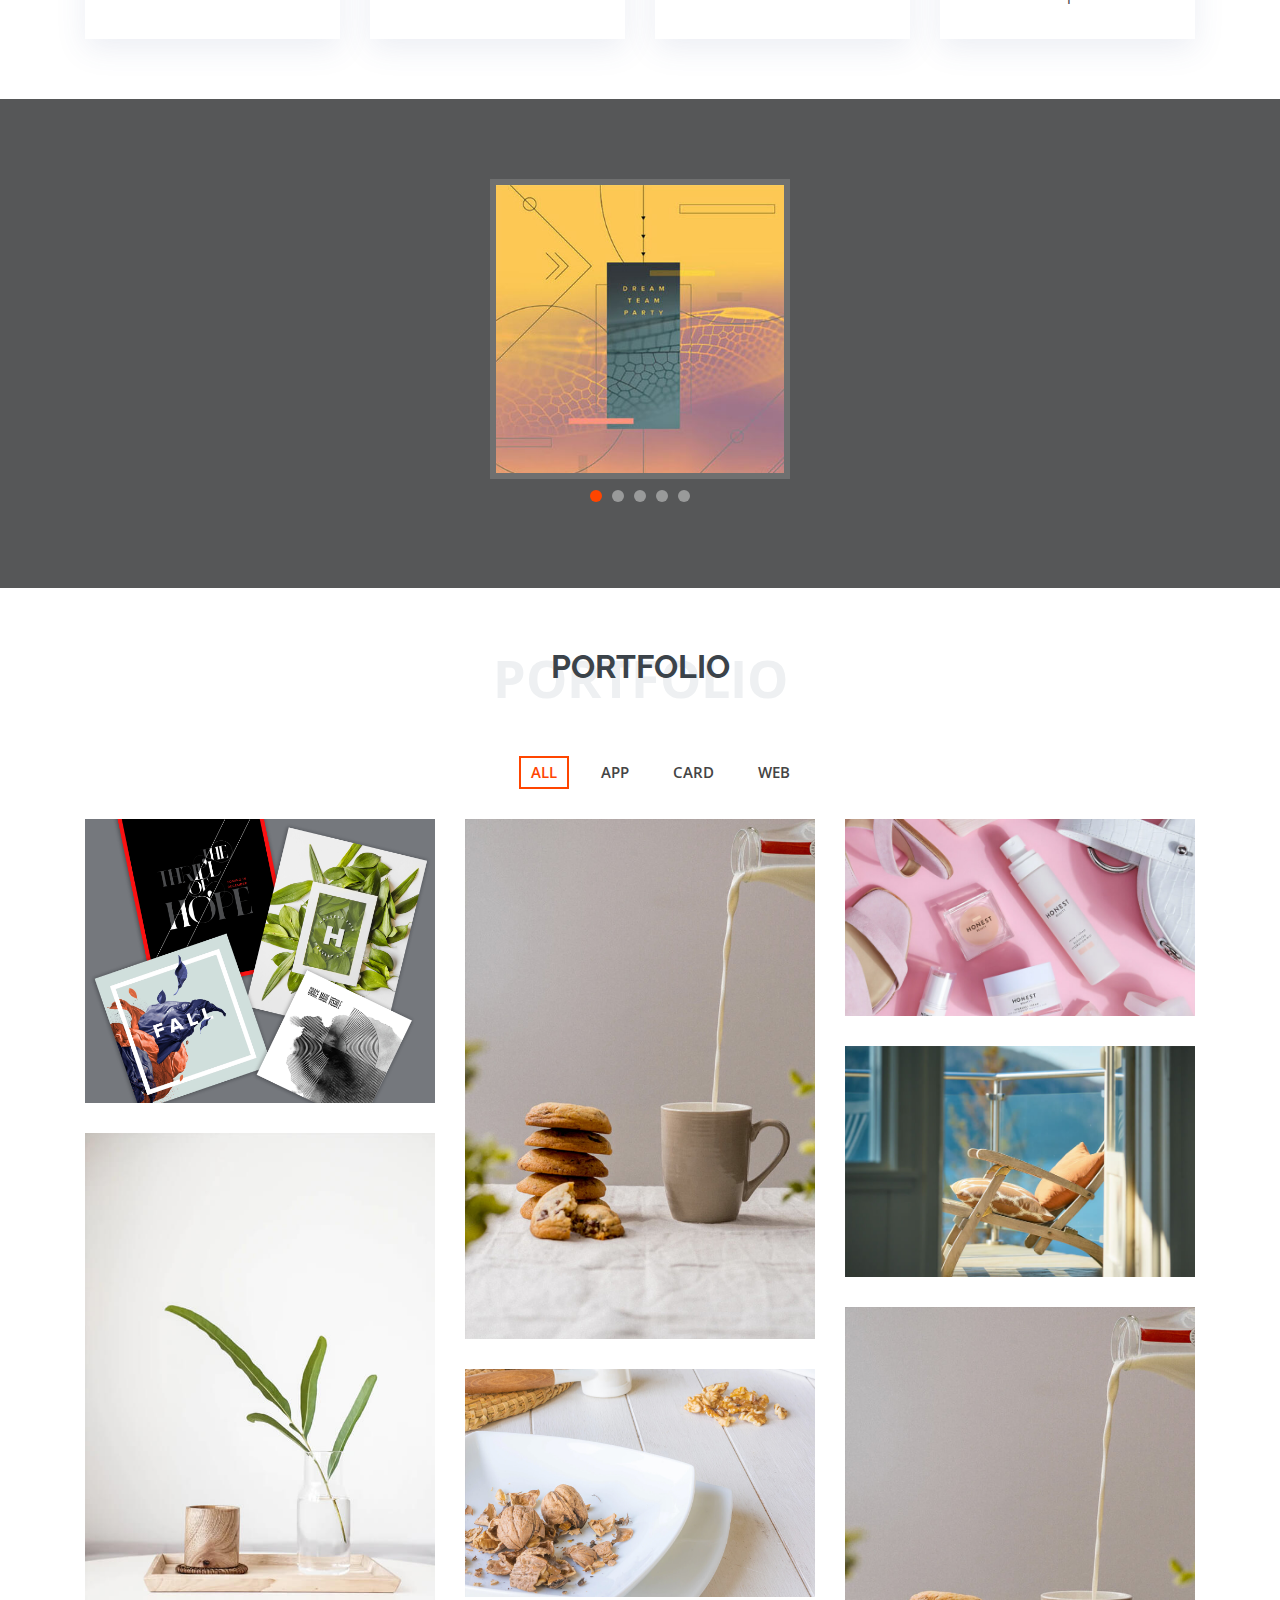
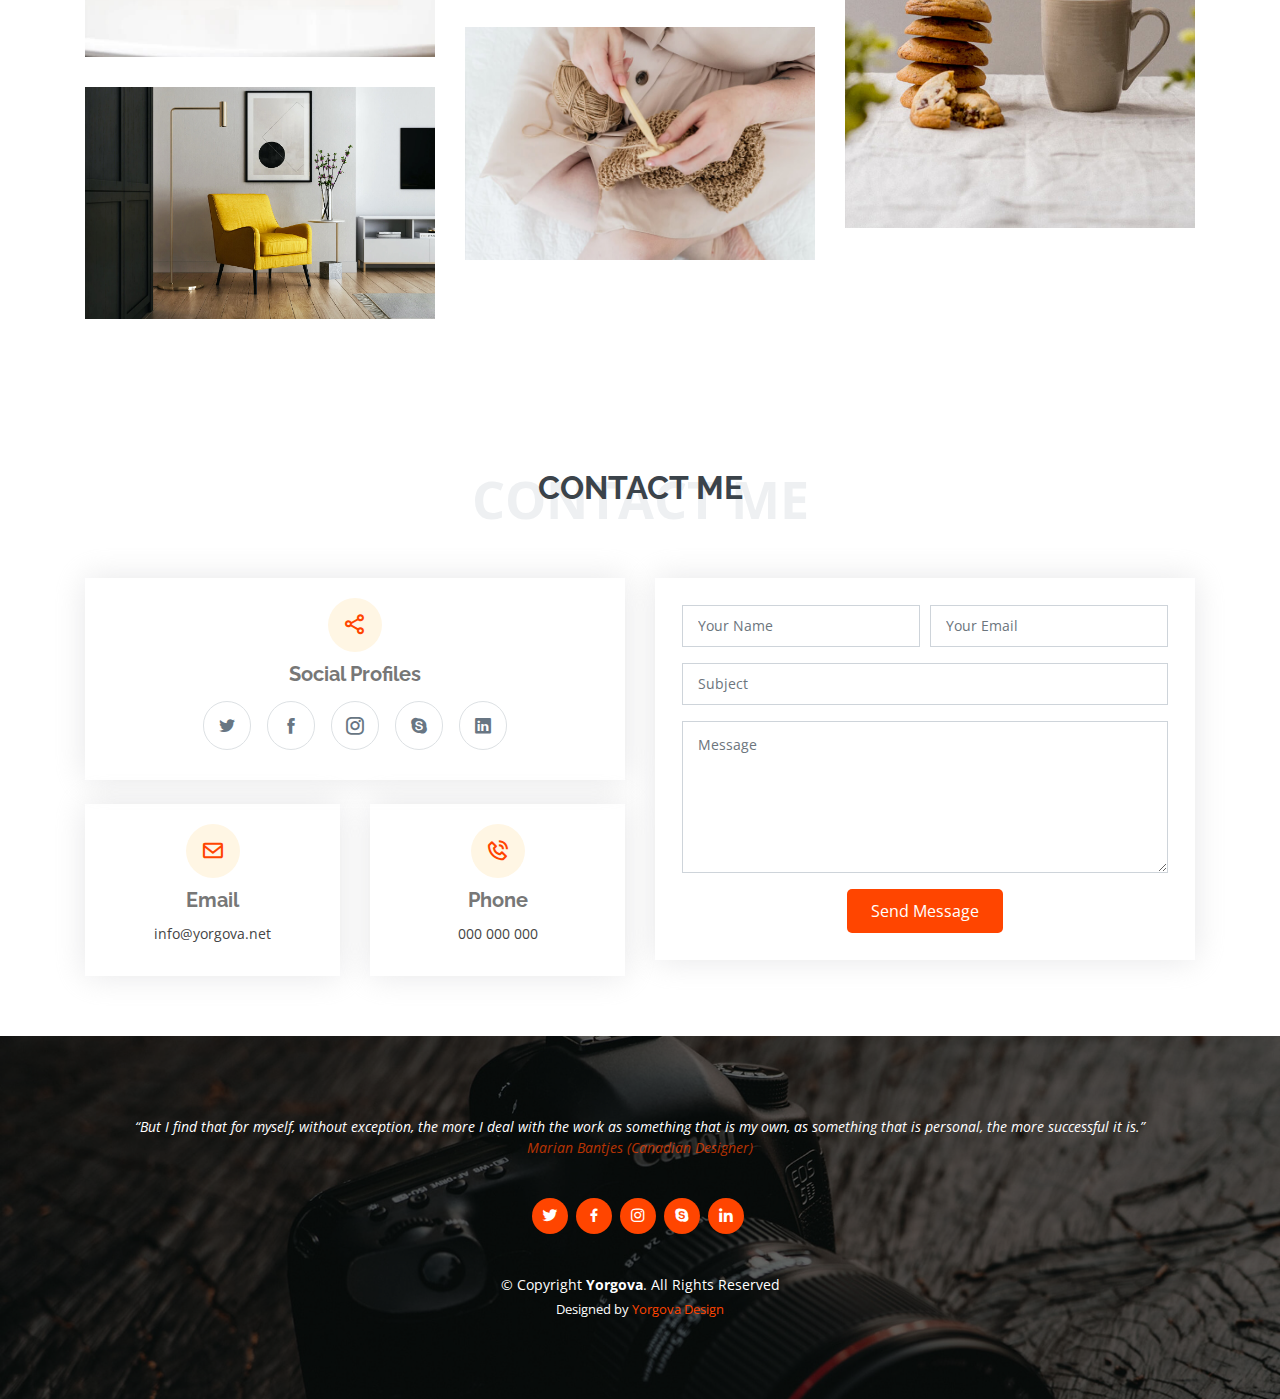
==== commit 2f6349a3: "tweaks on index.html" ====
--- a/index.html
+++ b/index.html
@@ -222,9 +222,9 @@
                             </p>
                         </div>
                         <div class="resume-item">
-                            <h4>Graphic design specialist</h4>
+                            <h4>Graphic designer</h4>
                             <h5>2017 - 2018</h5>
-                            <p><em>ProPartners, New York, NY</em></p>
+                            <p><em>ProPartners</em></p>
                             <p>Quia nobis sequi est occaecati aut. Repudiandae et iusto quae reiciendis et quis Eius vel ratione eius unde vitae rerum voluptates asperiores voluptatem Earum molestiae consequatur neque etlon sader mart dila.
                             </p>
                         </div>
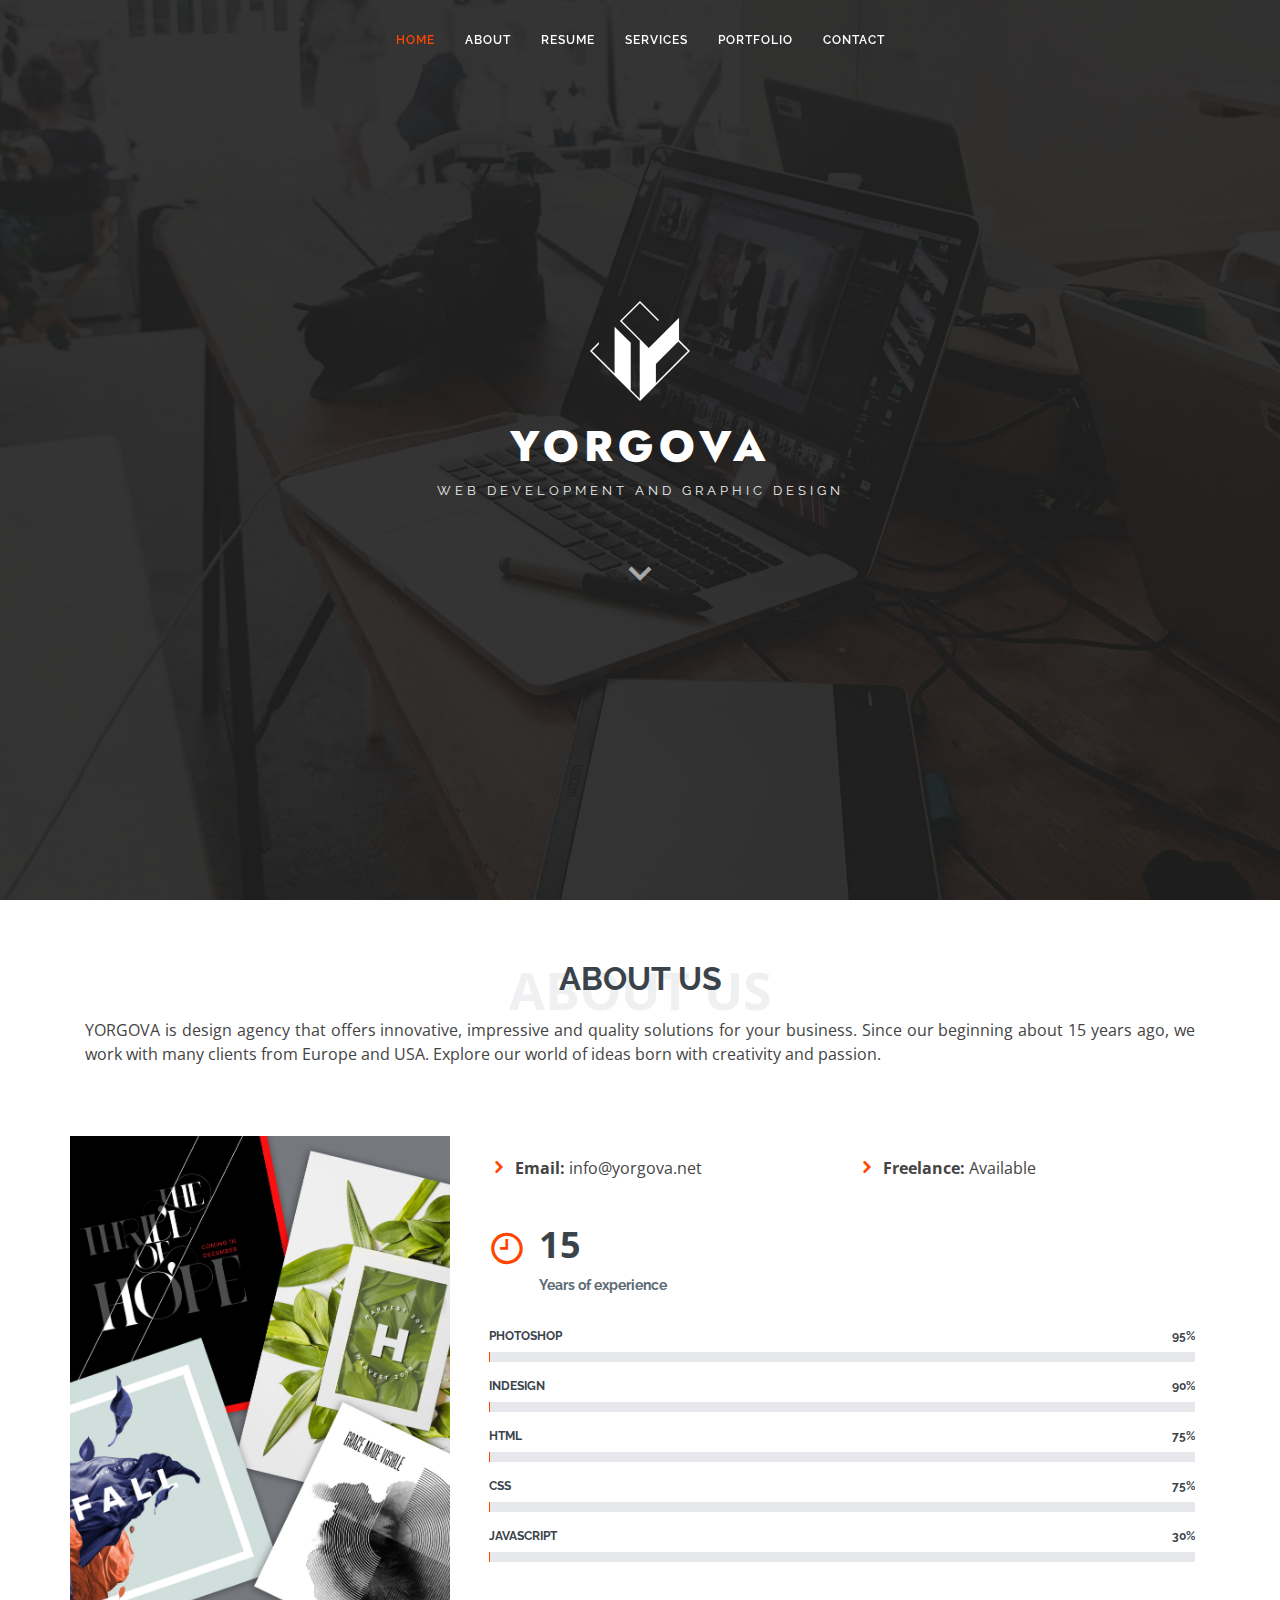
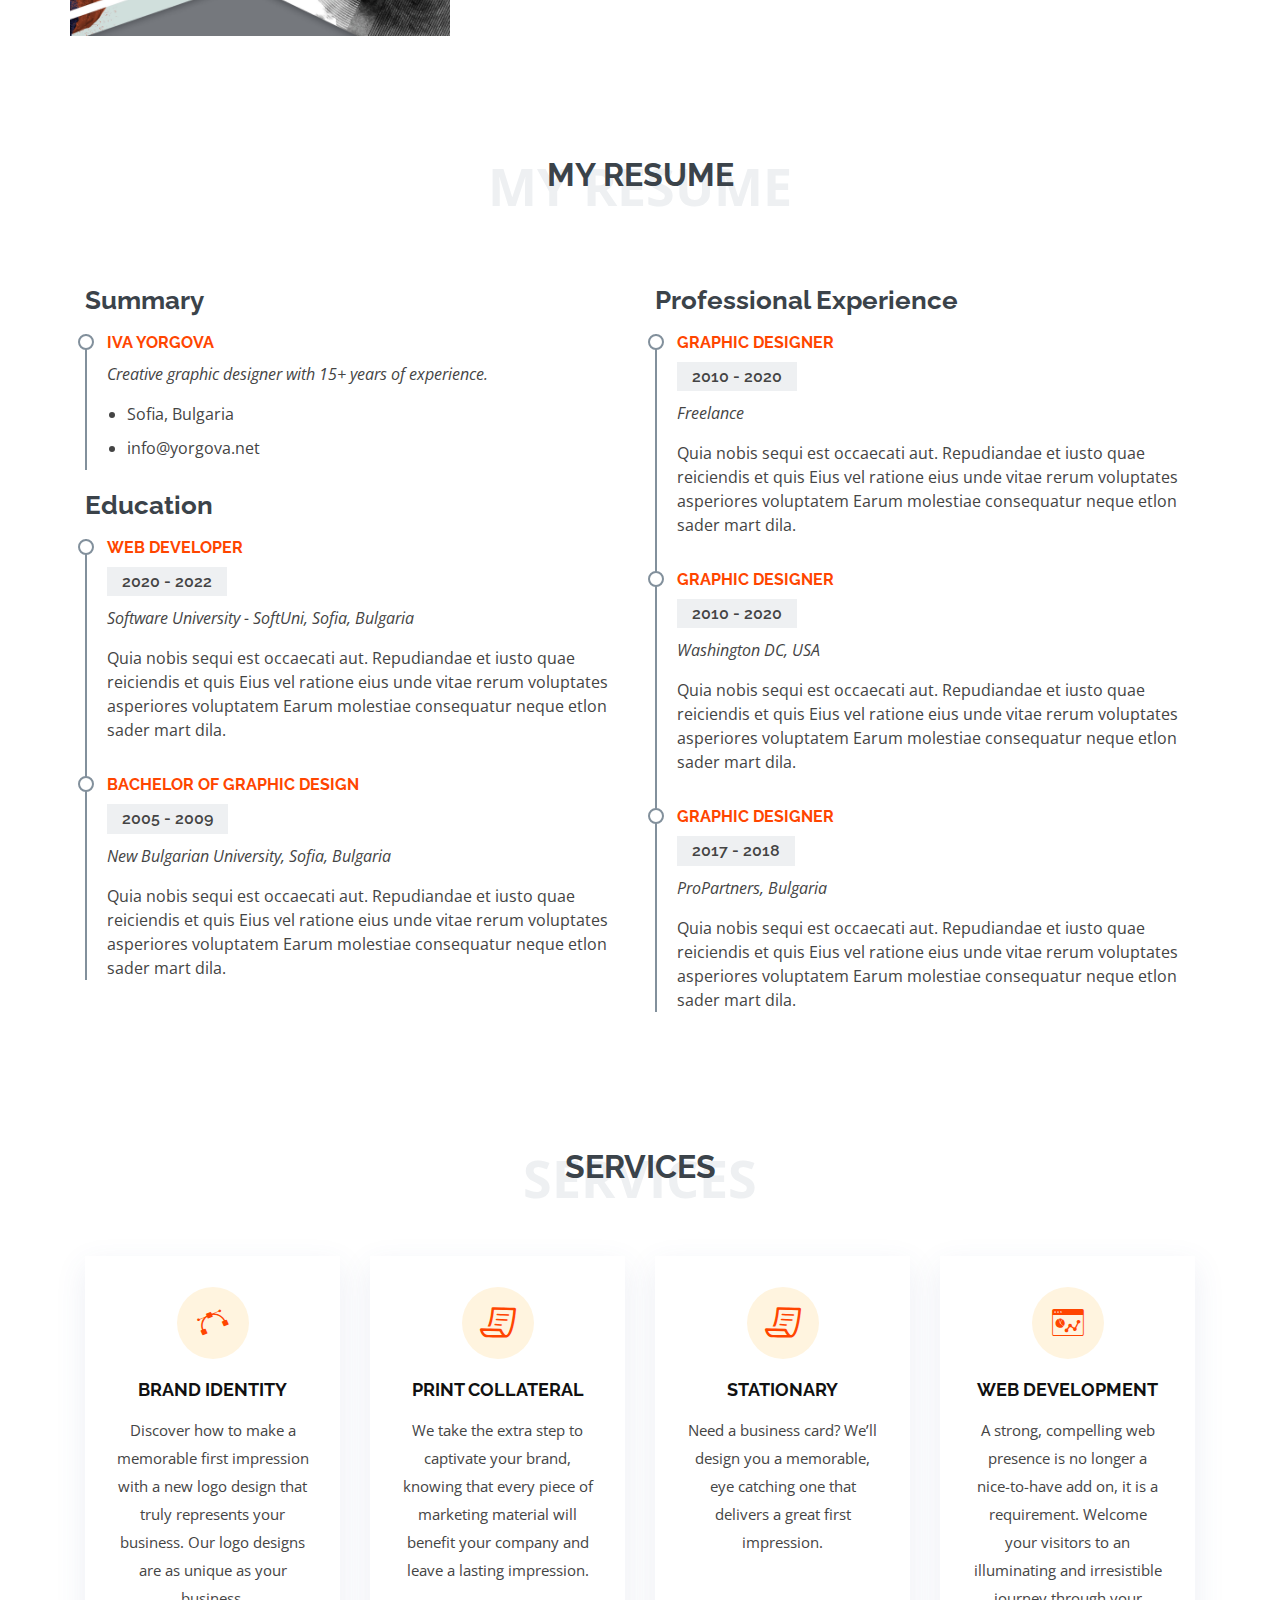
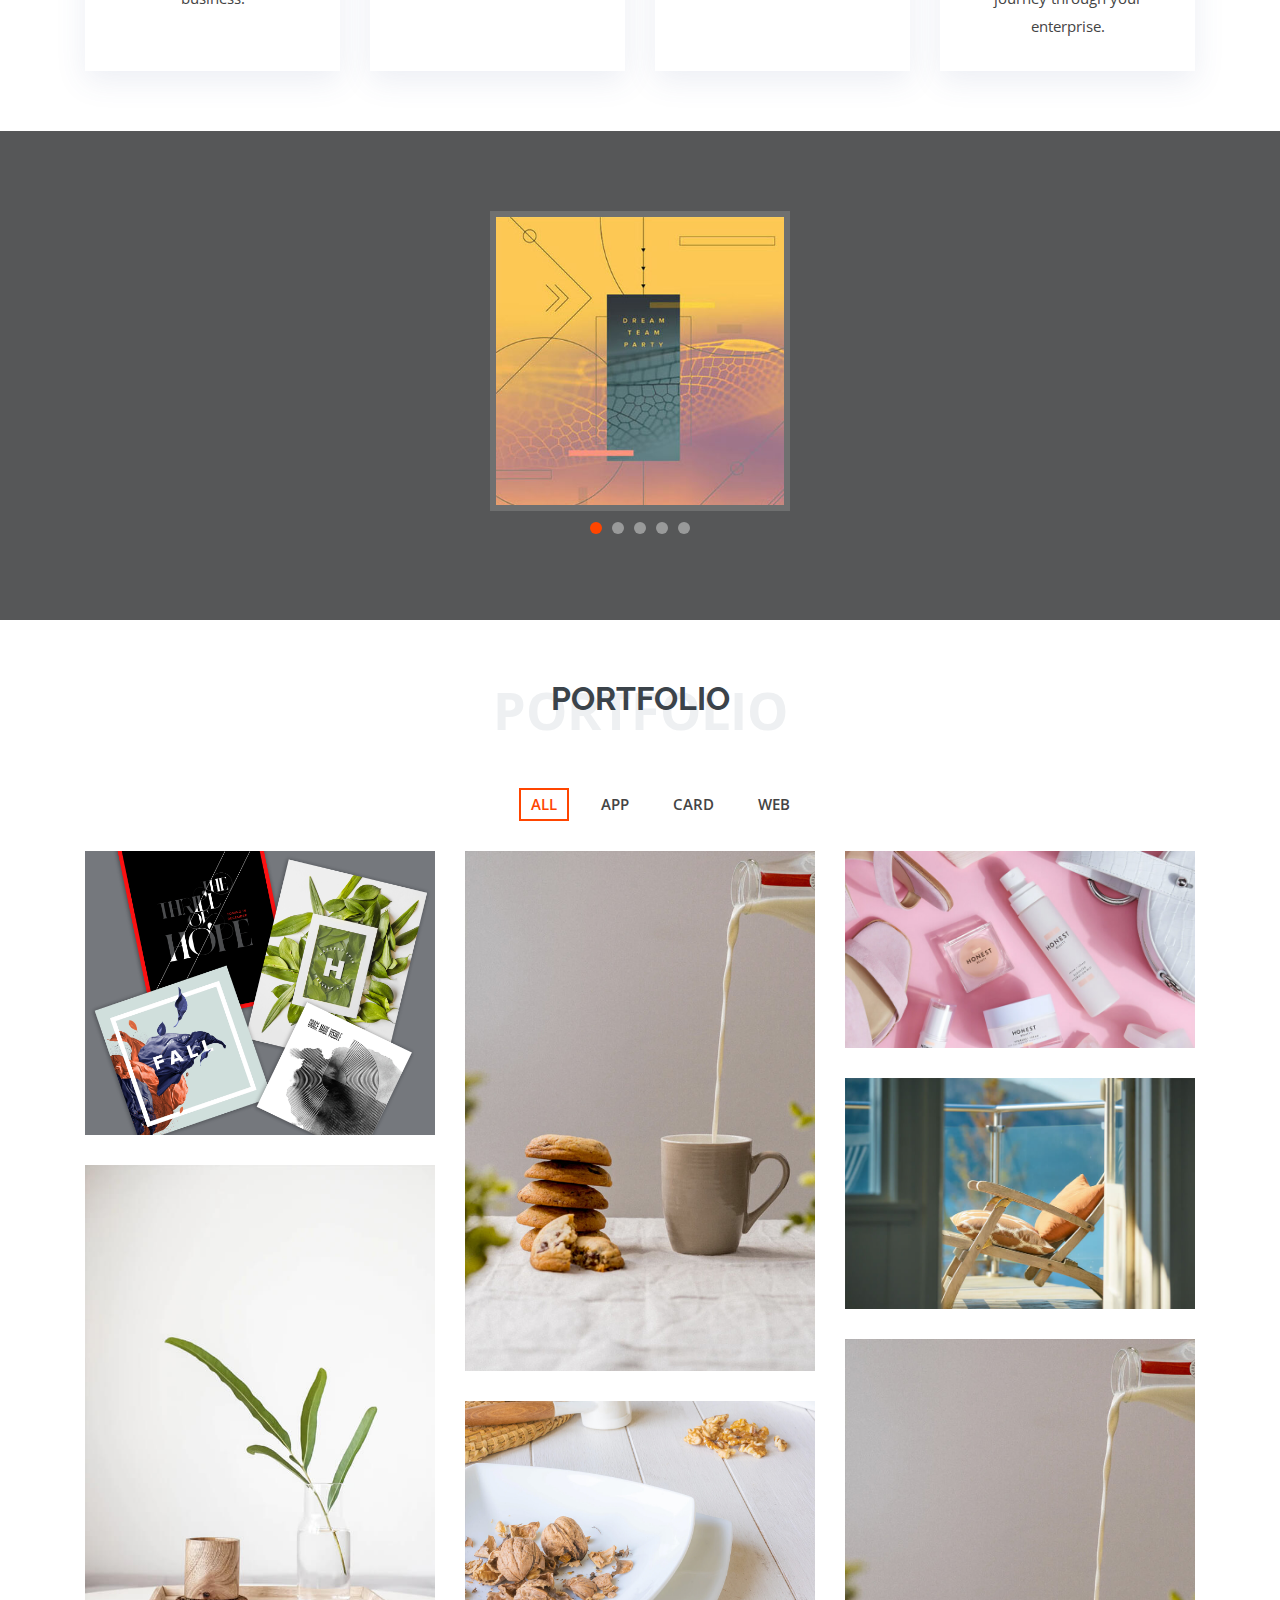
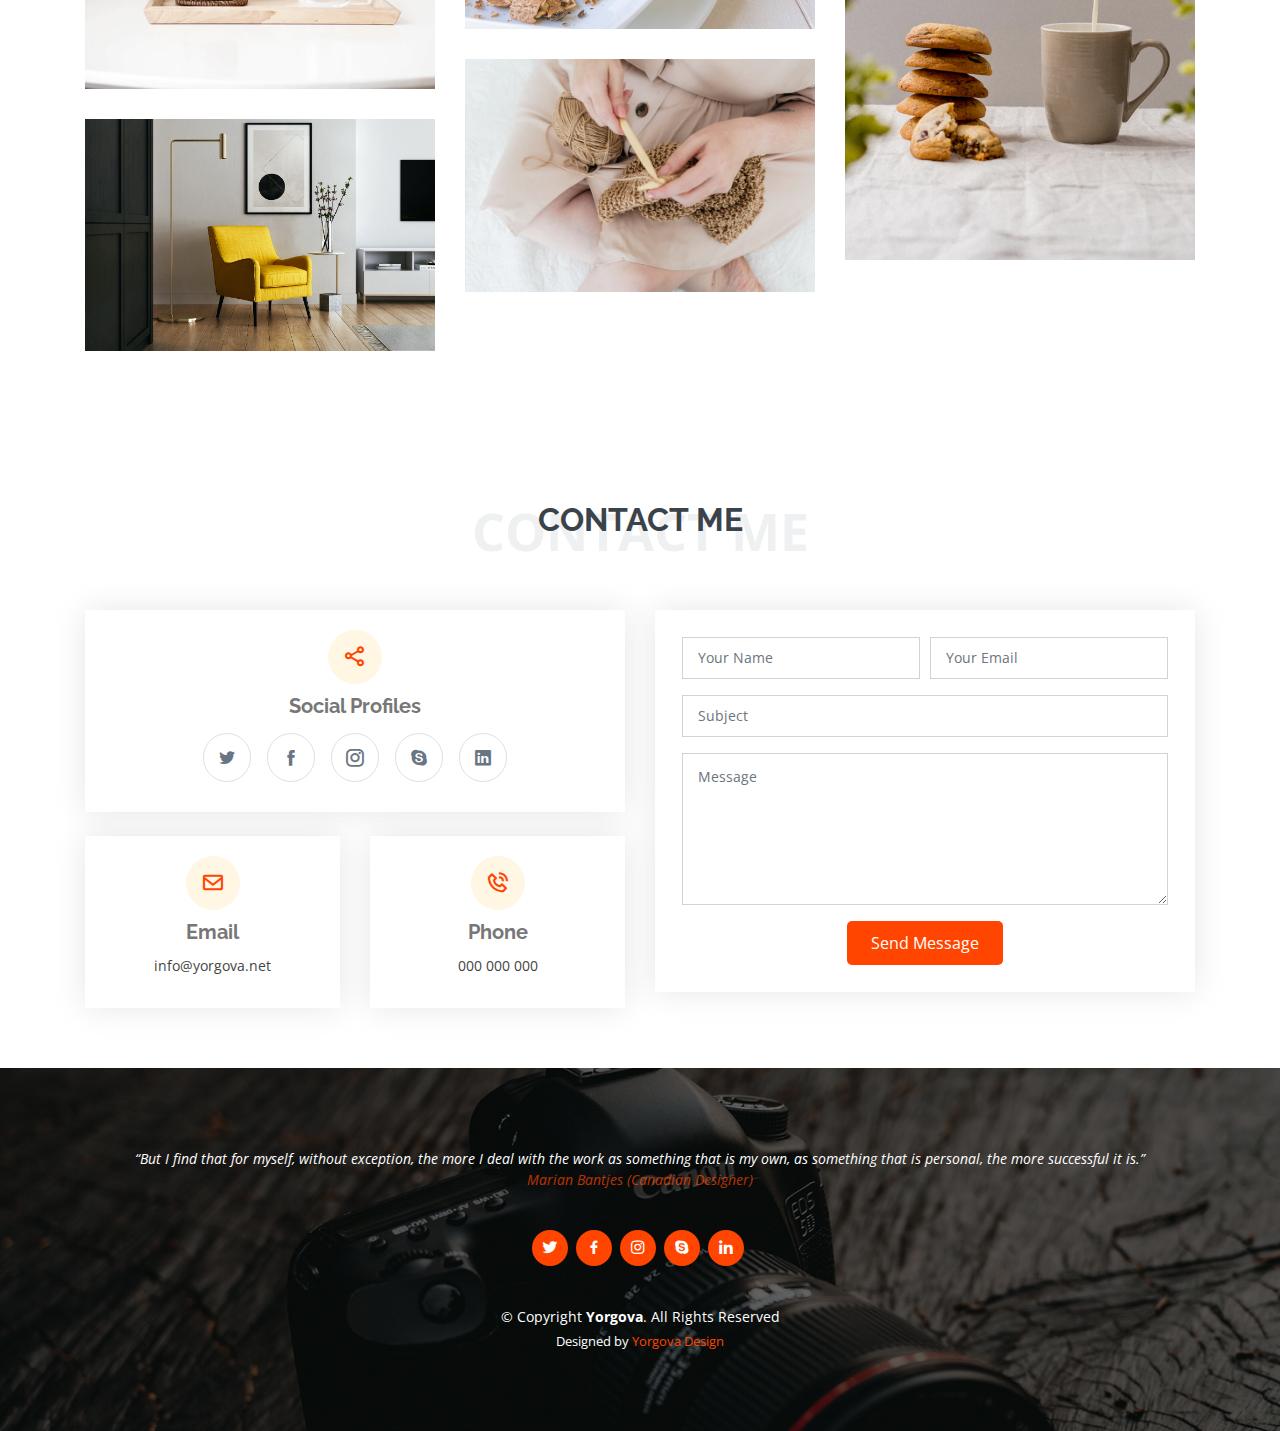
==== commit a1af75a4: "home page updates" ====
--- a/index.html
+++ b/index.html
@@ -215,16 +215,23 @@
                     <div class="col-lg-6">
                         <h3 class="resume-title">Professional Experience</h3>
                         <div class="resume-item">
-                            <h4>Senior graphic designer</h4>
+                            <h4>Graphic designer</h4>
                             <h5>2010 - 2020</h5>
-                            <p><em>Washington DC</em></p>
+                            <p><em>Freelance</em></p>
+                            <p>Quia nobis sequi est occaecati aut. Repudiandae et iusto quae reiciendis et quis Eius vel ratione eius unde vitae rerum voluptates asperiores voluptatem Earum molestiae consequatur neque etlon sader mart dila.
+                            </p>
+                        </div>
+                        <div class="resume-item">
+                            <h4>Graphic designer</h4>
+                            <h5>2010 - 2020</h5>
+                            <p><em>Washington DC, USA</em></p>
                             <p>Quia nobis sequi est occaecati aut. Repudiandae et iusto quae reiciendis et quis Eius vel ratione eius unde vitae rerum voluptates asperiores voluptatem Earum molestiae consequatur neque etlon sader mart dila.
                             </p>
                         </div>
                         <div class="resume-item">
                             <h4>Graphic designer</h4>
                             <h5>2017 - 2018</h5>
-                            <p><em>ProPartners</em></p>
+                            <p><em>ProPartners, Bulgaria</em></p>
                             <p>Quia nobis sequi est occaecati aut. Repudiandae et iusto quae reiciendis et quis Eius vel ratione eius unde vitae rerum voluptates asperiores voluptatem Earum molestiae consequatur neque etlon sader mart dila.
                             </p>
                         </div>
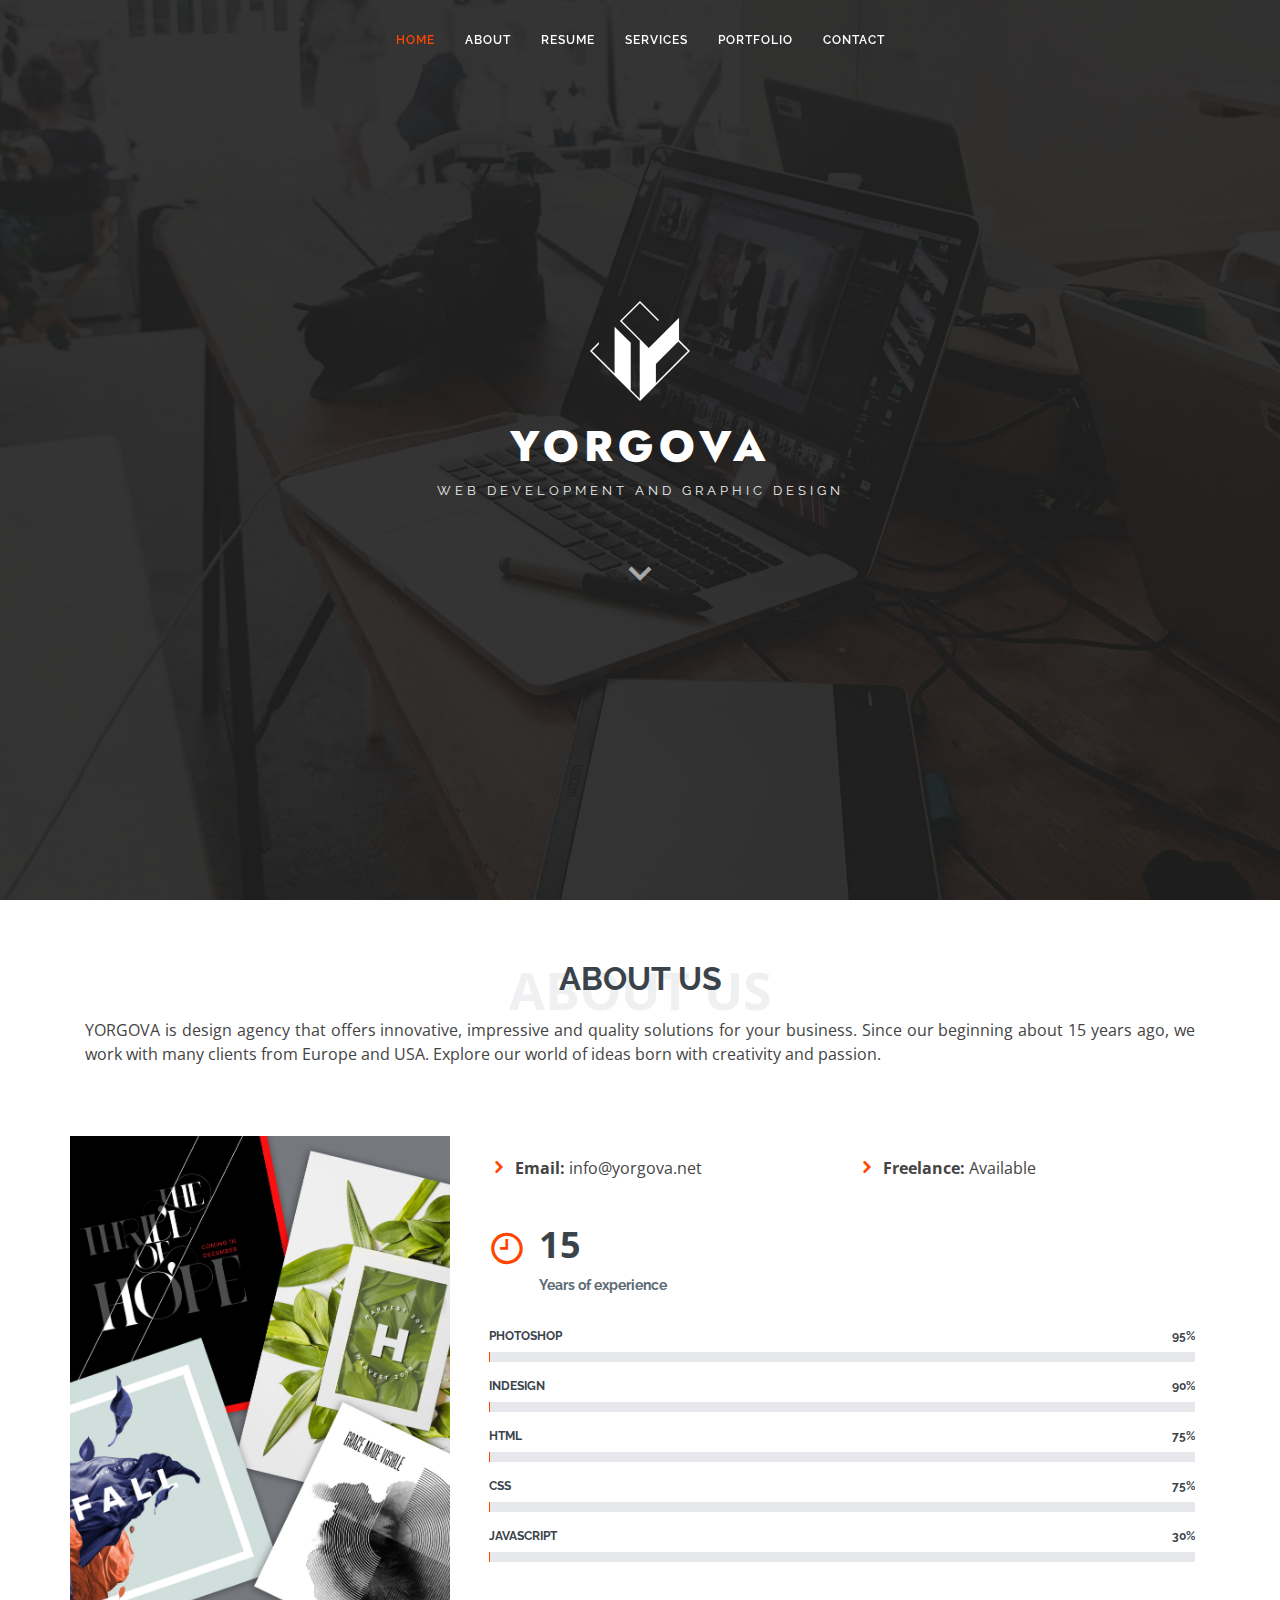
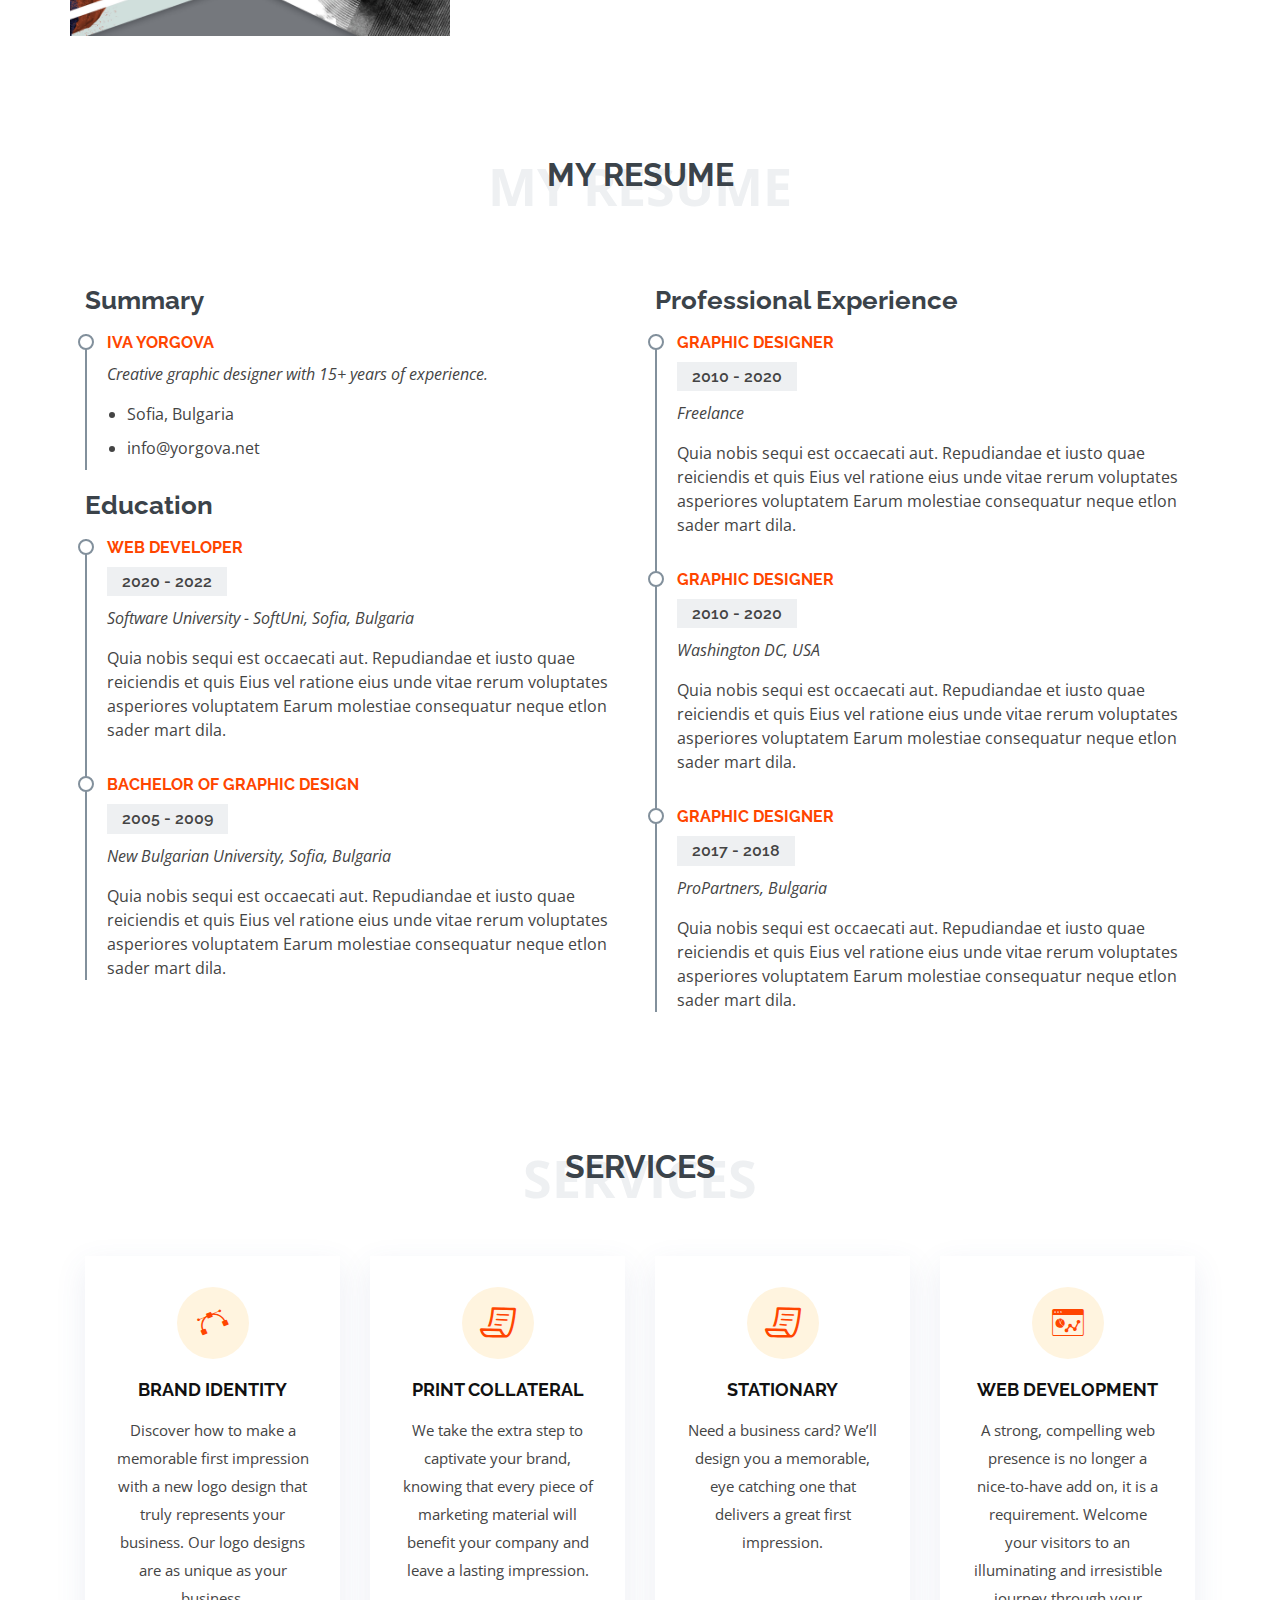
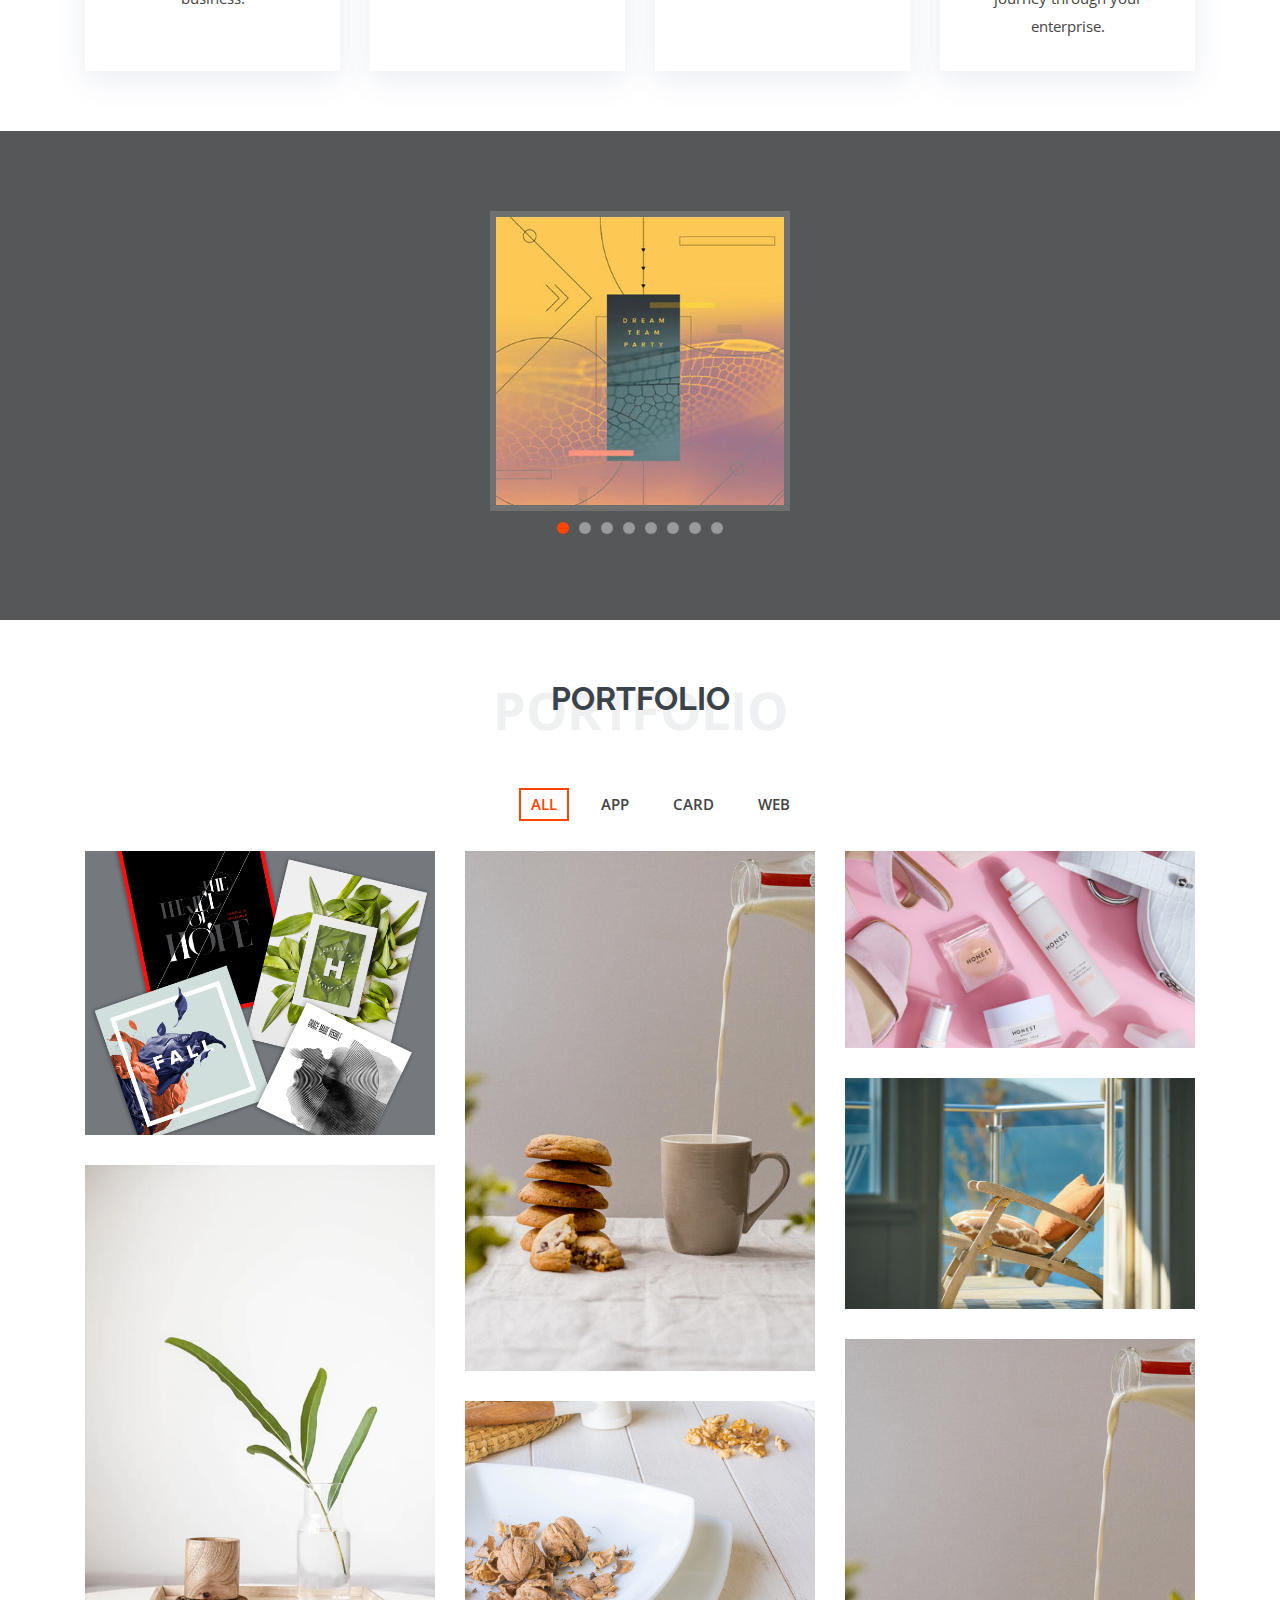
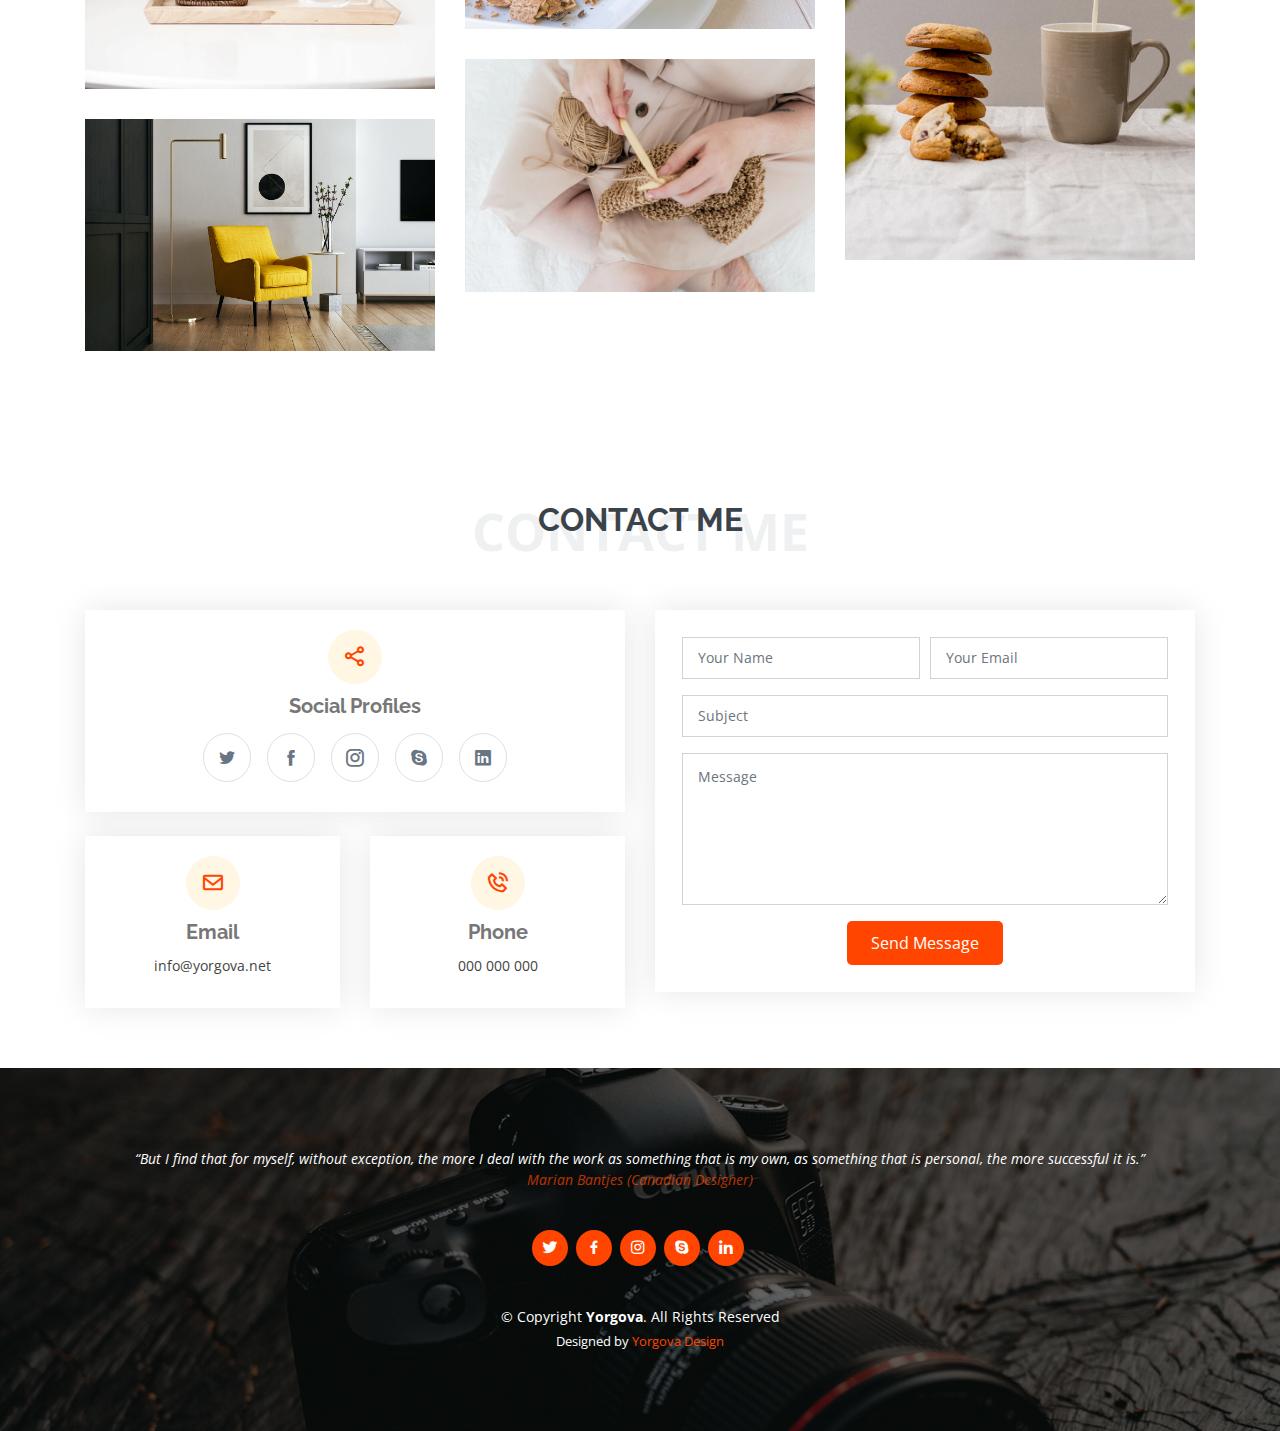
==== commit 8d3833ac: "portfolio updates" ====
--- a/index.html
+++ b/index.html
@@ -317,6 +317,18 @@
                         <img src="assets/img/testimonials/testimonials-5.jpg" class="testimonial-img" alt="">
                     </div>
 
+                    <div class="testimonial-item">
+                        <img src="assets/img/testimonials/testimonials-6.jpg" class="testimonial-img" alt="">
+                    </div>
+
+                    <div class="testimonial-item">
+                        <img src="assets/img/testimonials/testimonials-7.jpg" class="testimonial-img" alt="">
+                    </div>
+
+                    <div class="testimonial-item">
+                        <img src="assets/img/testimonials/testimonials-8.jpg" class="testimonial-img" alt="">
+                    </div>
+
                 </div>
 
             </div>
